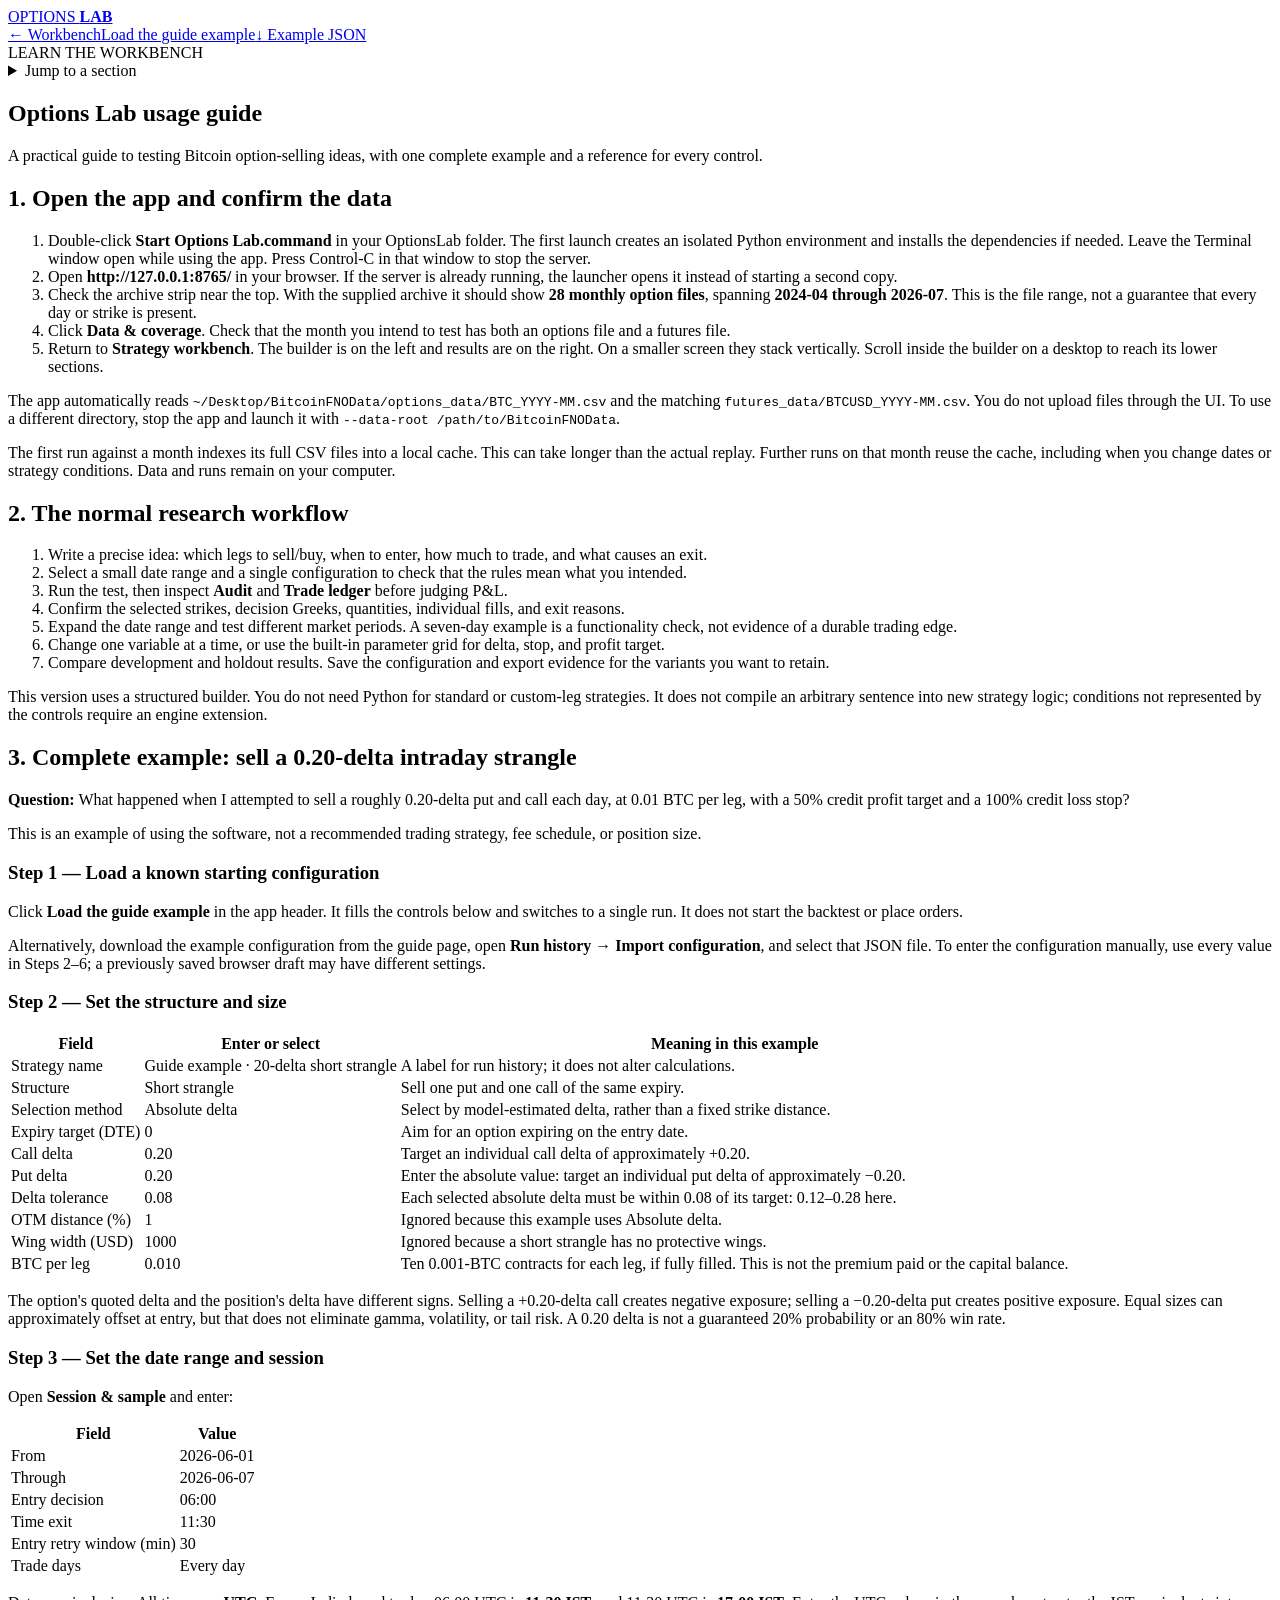
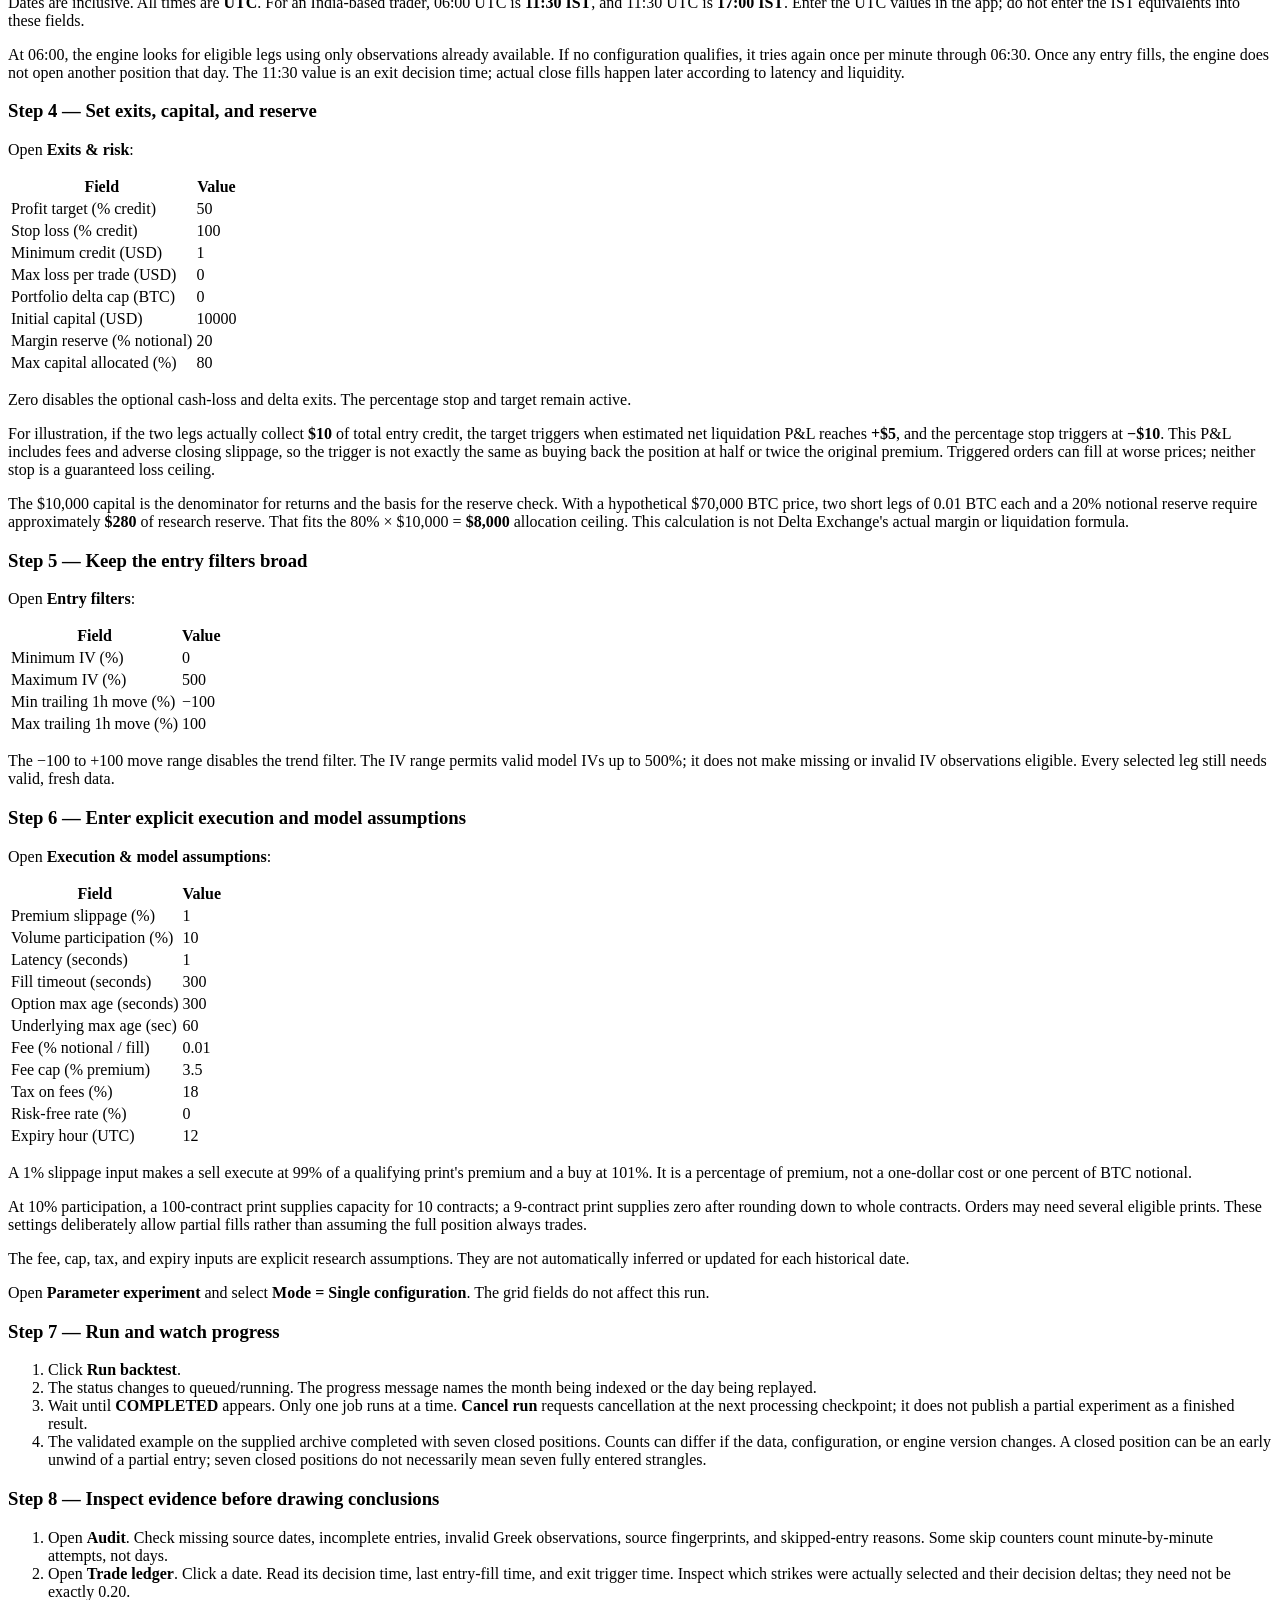
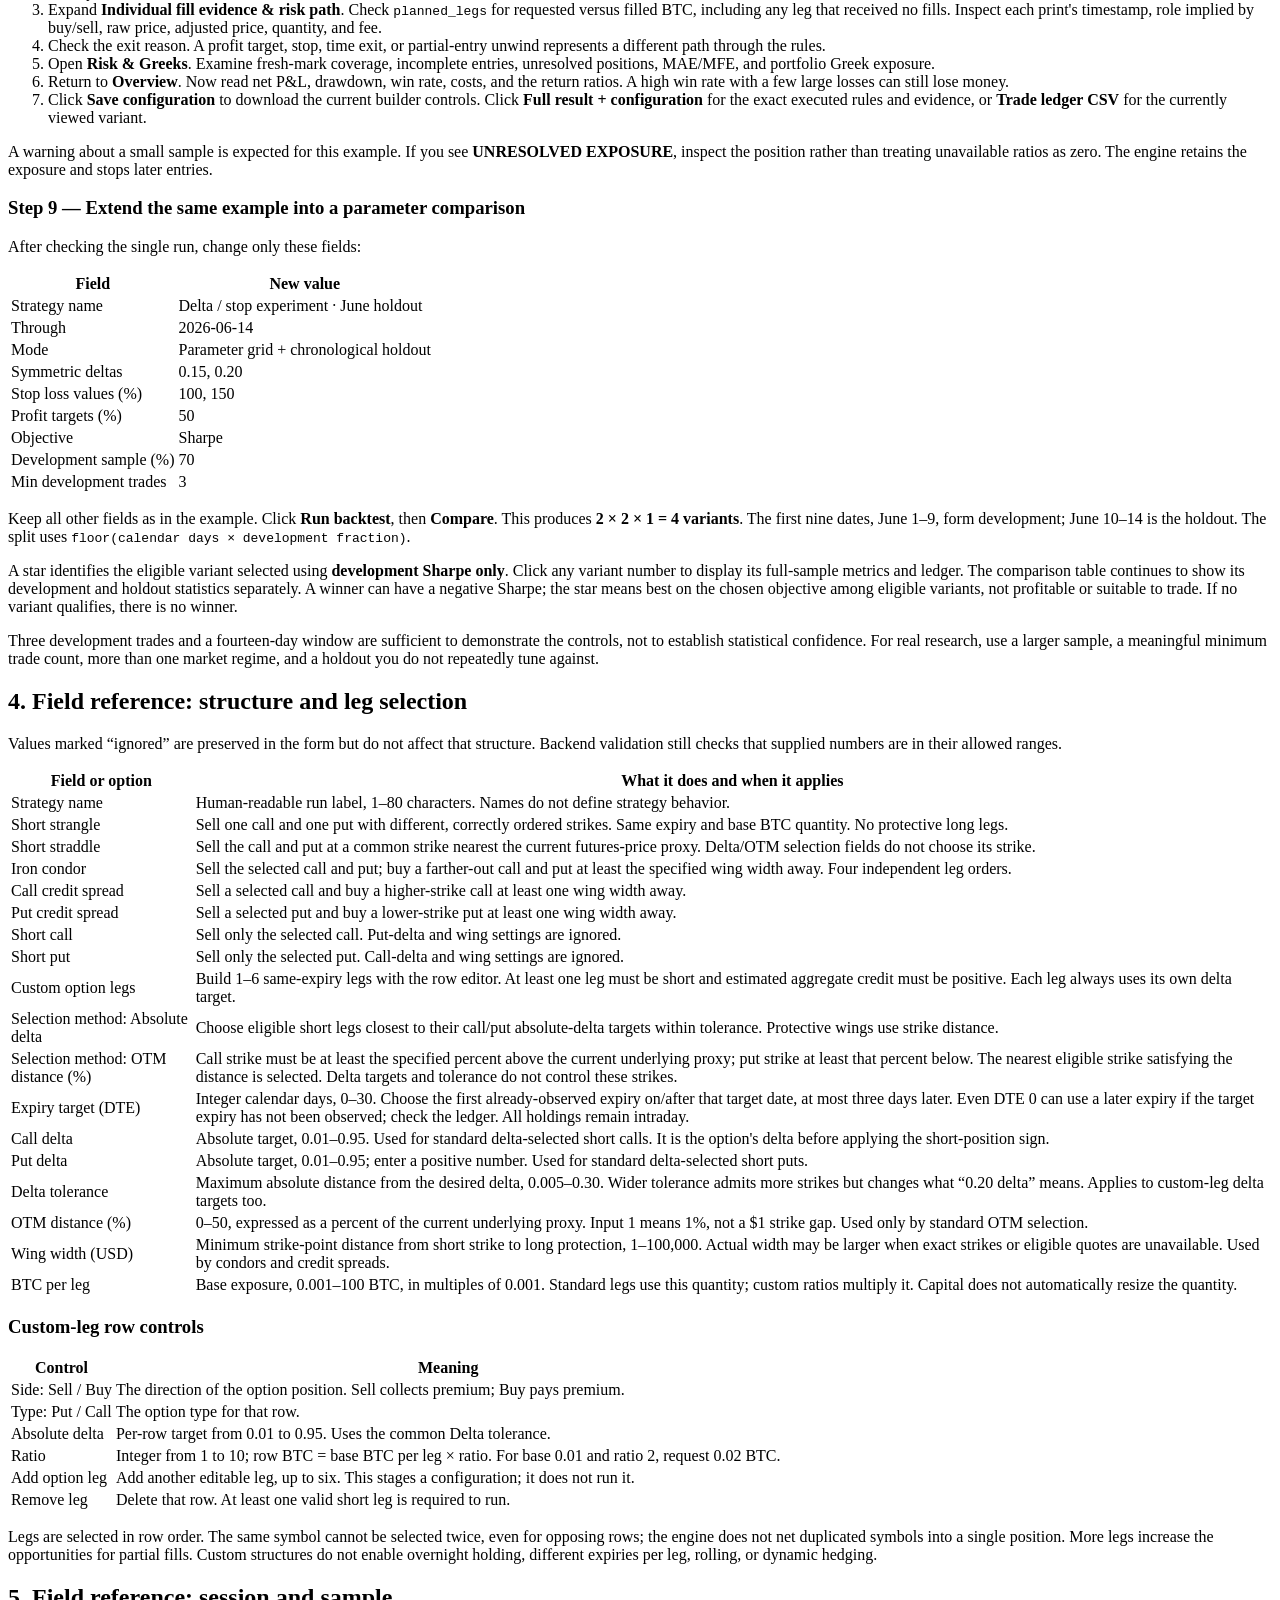
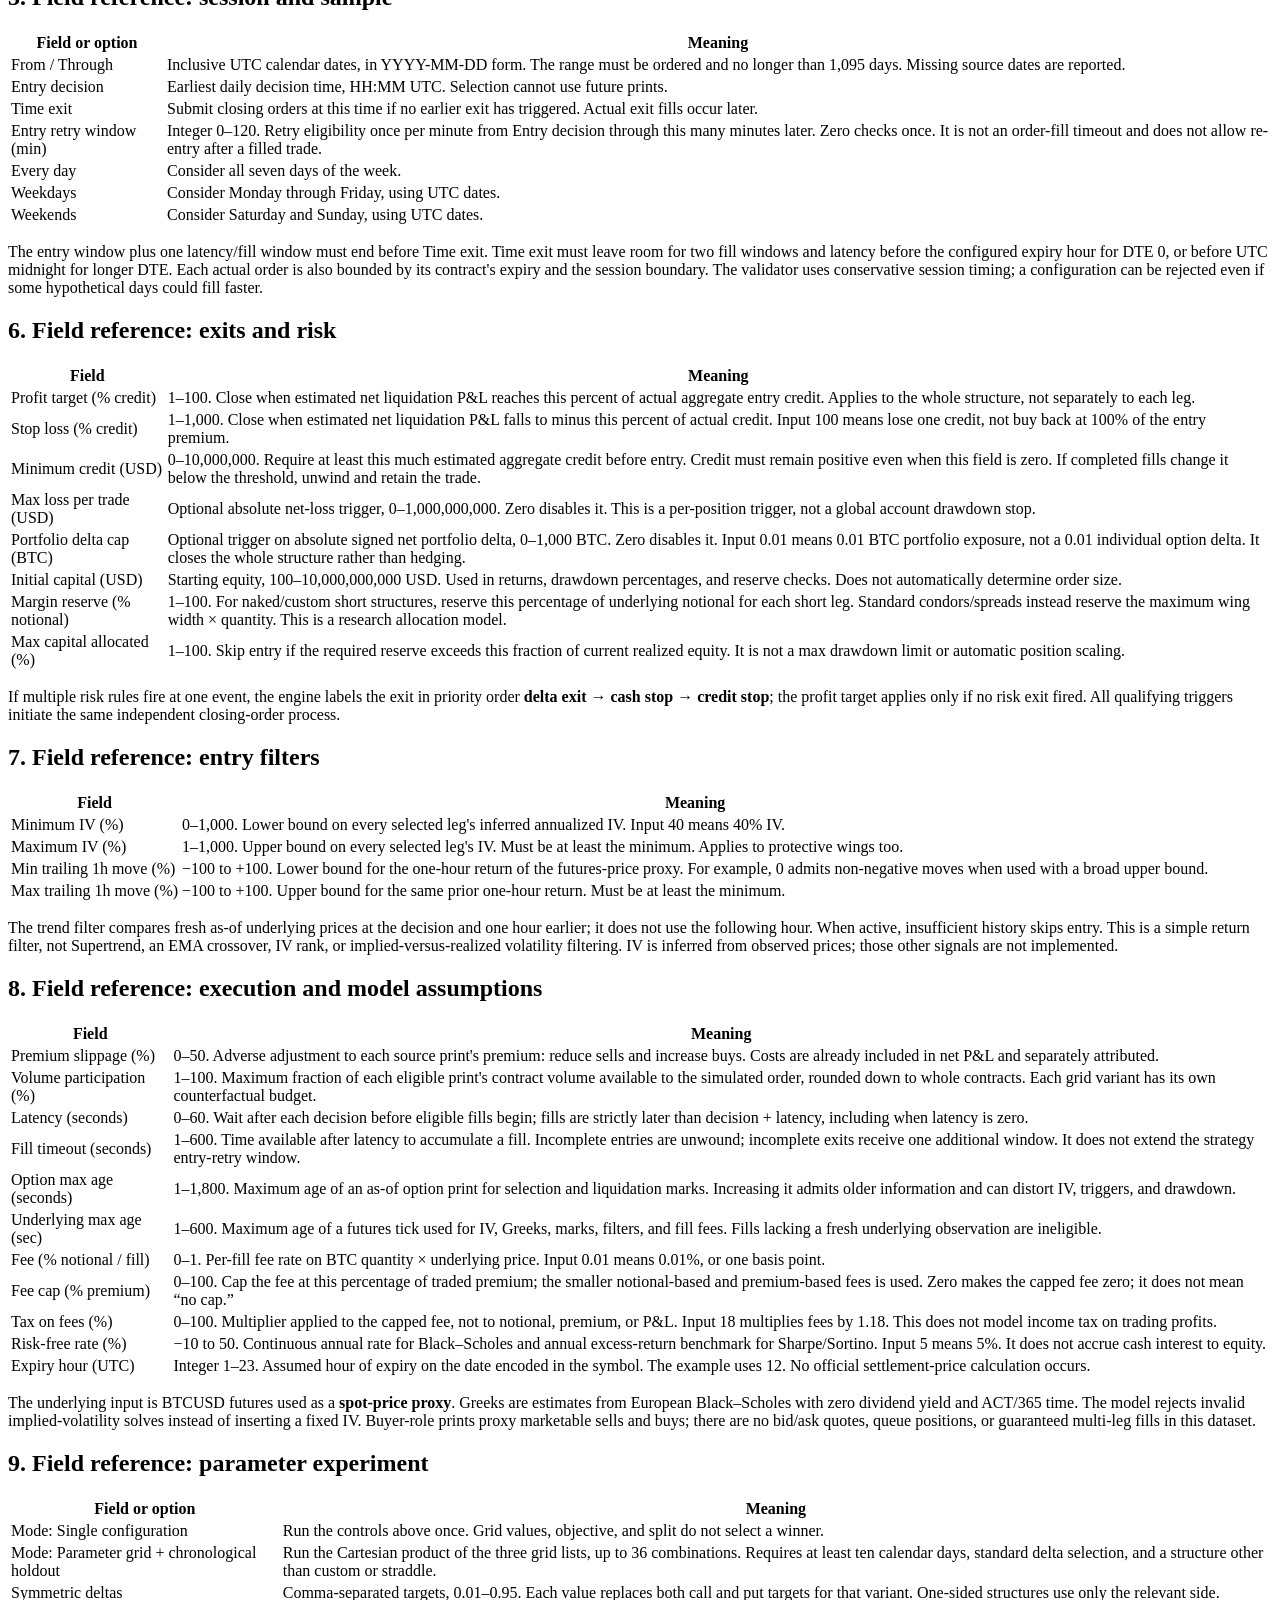
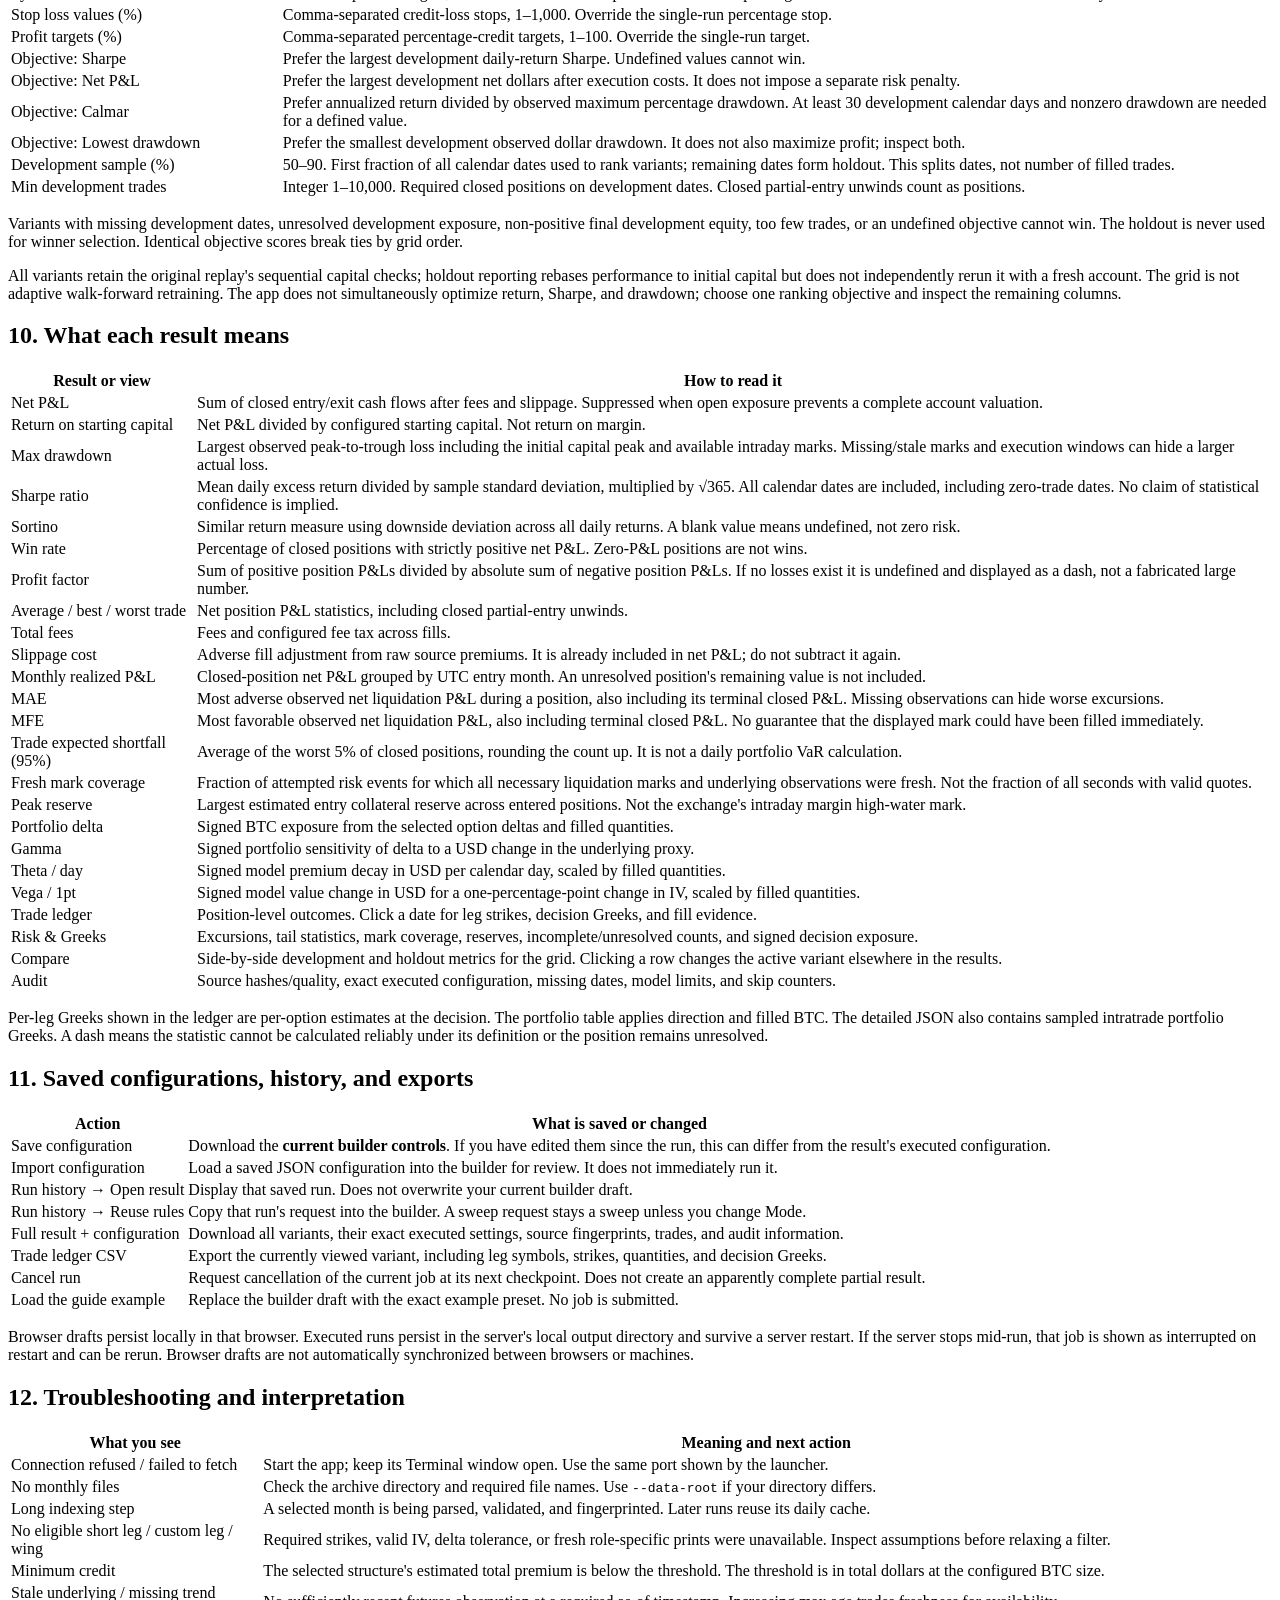
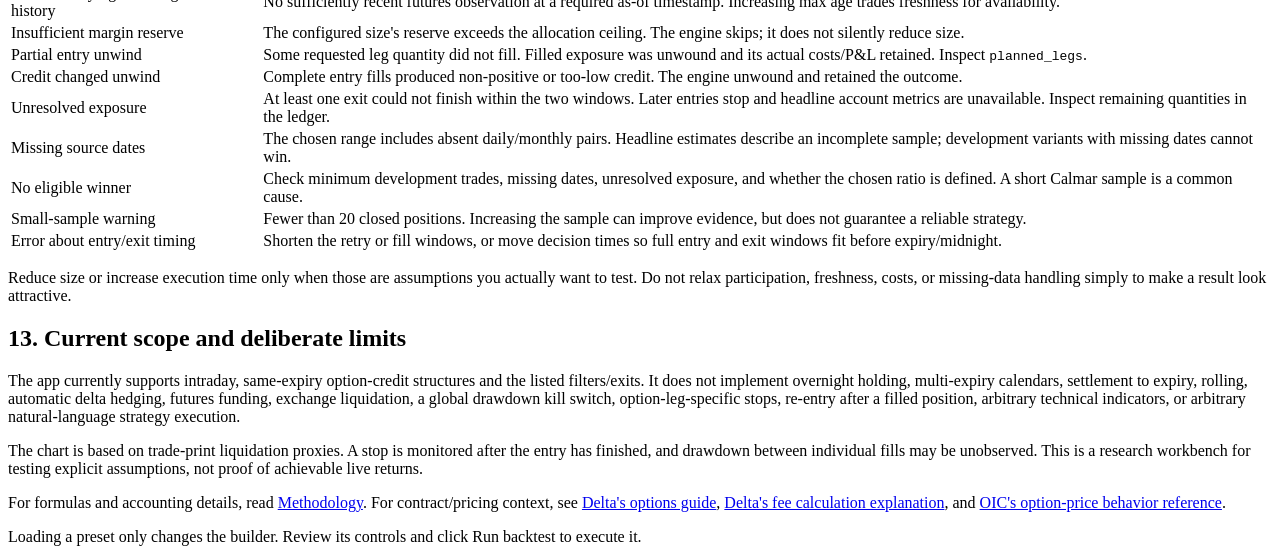
==== app/options_lab/web/guide.html @ 3aadb9e3 "Build local options research workbench with replay engine and usage guide" ====
<!doctype html><html lang="en"><head><meta charset="utf-8"><meta name="viewport" content="width=device-width,initial-scale=1"><title>Usage guide — Options Lab</title><link rel="icon" href="/favicon.svg"><link rel="stylesheet" href="/style.css"></head><body><header><a href="/" class="wordmark">OPTIONS <b>LAB</b></a><nav class="guide-nav"><a href="/" class="secondary">← Workbench</a><a class="secondary" href="/?preset=strangle-20-delta">Load the guide example</a><a class="secondary" href="/api/presets/strangle-20-delta" download="strangle-20-delta.json">↓ Example JSON</a></nav></header><main class="guide-main"><div class="eyebrow">LEARN THE WORKBENCH</div><details class="guide-contents"><summary>Jump to a section</summary><nav><a href="#1-open-the-app-and-confirm-the-data">1. Open the app and confirm the data</a><a href="#2-the-normal-research-workflow">2. The normal research workflow</a><a href="#3-complete-example-sell-a-0-20-delta-intraday-strangle">3. Complete example: sell a 0.20-delta intraday strangle</a><a href="#4-field-reference-structure-and-leg-selection">4. Field reference: structure and leg selection</a><a href="#5-field-reference-session-and-sample">5. Field reference: session and sample</a><a href="#6-field-reference-exits-and-risk">6. Field reference: exits and risk</a><a href="#7-field-reference-entry-filters">7. Field reference: entry filters</a><a href="#8-field-reference-execution-and-model-assumptions">8. Field reference: execution and model assumptions</a><a href="#9-field-reference-parameter-experiment">9. Field reference: parameter experiment</a><a href="#10-what-each-result-means">10. What each result means</a><a href="#11-saved-configurations-history-and-exports">11. Saved configurations, history, and exports</a><a href="#12-troubleshooting-and-interpretation">12. Troubleshooting and interpretation</a><a href="#13-current-scope-and-deliberate-limits">13. Current scope and deliberate limits</a></nav></details><article class="prose guide-prose"><h1 id="options-lab-usage-guide">Options Lab usage guide</h1>
<p>A practical guide to testing Bitcoin option-selling ideas, with one complete example and a reference for every control.</p>
<h2 id="1-open-the-app-and-confirm-the-data">1. Open the app and confirm the data</h2>
<ol><li>Double-click <strong>Start Options Lab.command</strong> in your OptionsLab folder. The first launch creates an isolated Python environment and installs the dependencies if needed. Leave the Terminal window open while using the app. Press Control-C in that window to stop the server.</li><li>Open <strong>http://127.0.0.1:8765/</strong> in your browser. If the server is already running, the launcher opens it instead of starting a second copy.</li><li>Check the archive strip near the top. With the supplied archive it should show <strong>28 monthly option files</strong>, spanning <strong>2024-04 through 2026-07</strong>. This is the file range, not a guarantee that every day or strike is present.</li><li>Click <strong>Data &amp; coverage</strong>. Check that the month you intend to test has both an options file and a futures file.</li><li>Return to <strong>Strategy workbench</strong>. The builder is on the left and results are on the right. On a smaller screen they stack vertically. Scroll inside the builder on a desktop to reach its lower sections.</li></ol>
<p>The app automatically reads <code>~/Desktop/BitcoinFNOData/options_data/BTC_YYYY-MM.csv</code> and the matching <code>futures_data/BTCUSD_YYYY-MM.csv</code>. You do not upload files through the UI. To use a different directory, stop the app and launch it with <code>--data-root /path/to/BitcoinFNOData</code>.</p>
<p>The first run against a month indexes its full CSV files into a local cache. This can take longer than the actual replay. Further runs on that month reuse the cache, including when you change dates or strategy conditions. Data and runs remain on your computer.</p>
<h2 id="2-the-normal-research-workflow">2. The normal research workflow</h2>
<ol><li>Write a precise idea: which legs to sell/buy, when to enter, how much to trade, and what causes an exit.</li><li>Select a small date range and a single configuration to check that the rules mean what you intended.</li><li>Run the test, then inspect <strong>Audit</strong> and <strong>Trade ledger</strong> before judging P&amp;L.</li><li>Confirm the selected strikes, decision Greeks, quantities, individual fills, and exit reasons.</li><li>Expand the date range and test different market periods. A seven-day example is a functionality check, not evidence of a durable trading edge.</li><li>Change one variable at a time, or use the built-in parameter grid for delta, stop, and profit target.</li><li>Compare development and holdout results. Save the configuration and export evidence for the variants you want to retain.</li></ol>
<p>This version uses a structured builder. You do not need Python for standard or custom-leg strategies. It does not compile an arbitrary sentence into new strategy logic; conditions not represented by the controls require an engine extension.</p>
<h2 id="3-complete-example-sell-a-0-20-delta-intraday-strangle">3. Complete example: sell a 0.20-delta intraday strangle</h2>
<p><strong>Question:</strong> What happened when I attempted to sell a roughly 0.20-delta put and call each day, at 0.01 BTC per leg, with a 50% credit profit target and a 100% credit loss stop?</p>
<p>This is an example of using the software, not a recommended trading strategy, fee schedule, or position size.</p>
<h3 id="step-1-load-a-known-starting-configuration">Step 1 — Load a known starting configuration</h3>
<p>Click <strong>Load the guide example</strong> in the app header. It fills the controls below and switches to a single run. It does not start the backtest or place orders.</p>
<p>Alternatively, download the example configuration from the guide page, open <strong>Run history → Import configuration</strong>, and select that JSON file. To enter the configuration manually, use every value in Steps 2–6; a previously saved browser draft may have different settings.</p>
<h3 id="step-2-set-the-structure-and-size">Step 2 — Set the structure and size</h3>
<div class="table-wrap"><table><thead><tr><th>Field</th><th>Enter or select</th><th>Meaning in this example</th></tr></thead><tbody><tr><td>Strategy name</td><td>Guide example · 20-delta short strangle</td><td>A label for run history; it does not alter calculations.</td></tr><tr><td>Structure</td><td>Short strangle</td><td>Sell one put and one call of the same expiry.</td></tr><tr><td>Selection method</td><td>Absolute delta</td><td>Select by model-estimated delta, rather than a fixed strike distance.</td></tr><tr><td>Expiry target (DTE)</td><td>0</td><td>Aim for an option expiring on the entry date.</td></tr><tr><td>Call delta</td><td>0.20</td><td>Target an individual call delta of approximately +0.20.</td></tr><tr><td>Put delta</td><td>0.20</td><td>Enter the absolute value: target an individual put delta of approximately −0.20.</td></tr><tr><td>Delta tolerance</td><td>0.08</td><td>Each selected absolute delta must be within 0.08 of its target: 0.12–0.28 here.</td></tr><tr><td>OTM distance (%)</td><td>1</td><td>Ignored because this example uses Absolute delta.</td></tr><tr><td>Wing width (USD)</td><td>1000</td><td>Ignored because a short strangle has no protective wings.</td></tr><tr><td>BTC per leg</td><td>0.010</td><td>Ten 0.001-BTC contracts for each leg, if fully filled. This is not the premium paid or the capital balance.</td></tr></tbody></table></div>
<p>The option&#x27;s quoted delta and the position&#x27;s delta have different signs. Selling a +0.20-delta call creates negative exposure; selling a −0.20-delta put creates positive exposure. Equal sizes can approximately offset at entry, but that does not eliminate gamma, volatility, or tail risk. A 0.20 delta is not a guaranteed 20% probability or an 80% win rate.</p>
<h3 id="step-3-set-the-date-range-and-session">Step 3 — Set the date range and session</h3>
<p>Open <strong>Session &amp; sample</strong> and enter:</p>
<div class="table-wrap"><table><thead><tr><th>Field</th><th>Value</th></tr></thead><tbody><tr><td>From</td><td>2026-06-01</td></tr><tr><td>Through</td><td>2026-06-07</td></tr><tr><td>Entry decision</td><td>06:00</td></tr><tr><td>Time exit</td><td>11:30</td></tr><tr><td>Entry retry window (min)</td><td>30</td></tr><tr><td>Trade days</td><td>Every day</td></tr></tbody></table></div>
<p>Dates are inclusive. All times are <strong>UTC</strong>. For an India-based trader, 06:00 UTC is <strong>11:30 IST</strong>, and 11:30 UTC is <strong>17:00 IST</strong>. Enter the UTC values in the app; do not enter the IST equivalents into these fields.</p>
<p>At 06:00, the engine looks for eligible legs using only observations already available. If no configuration qualifies, it tries again once per minute through 06:30. Once any entry fills, the engine does not open another position that day. The 11:30 value is an exit decision time; actual close fills happen later according to latency and liquidity.</p>
<h3 id="step-4-set-exits-capital-and-reserve">Step 4 — Set exits, capital, and reserve</h3>
<p>Open <strong>Exits &amp; risk</strong>:</p>
<div class="table-wrap"><table><thead><tr><th>Field</th><th>Value</th></tr></thead><tbody><tr><td>Profit target (% credit)</td><td>50</td></tr><tr><td>Stop loss (% credit)</td><td>100</td></tr><tr><td>Minimum credit (USD)</td><td>1</td></tr><tr><td>Max loss per trade (USD)</td><td>0</td></tr><tr><td>Portfolio delta cap (BTC)</td><td>0</td></tr><tr><td>Initial capital (USD)</td><td>10000</td></tr><tr><td>Margin reserve (% notional)</td><td>20</td></tr><tr><td>Max capital allocated (%)</td><td>80</td></tr></tbody></table></div>
<p>Zero disables the optional cash-loss and delta exits. The percentage stop and target remain active.</p>
<p>For illustration, if the two legs actually collect <strong>$10</strong> of total entry credit, the target triggers when estimated net liquidation P&amp;L reaches <strong>+$5</strong>, and the percentage stop triggers at <strong>−$10</strong>. This P&amp;L includes fees and adverse closing slippage, so the trigger is not exactly the same as buying back the position at half or twice the original premium. Triggered orders can fill at worse prices; neither stop is a guaranteed loss ceiling.</p>
<p>The $10,000 capital is the denominator for returns and the basis for the reserve check. With a hypothetical $70,000 BTC price, two short legs of 0.01 BTC each and a 20% notional reserve require approximately <strong>$280</strong> of research reserve. That fits the 80% × $10,000 = <strong>$8,000</strong> allocation ceiling. This calculation is not Delta Exchange&#x27;s actual margin or liquidation formula.</p>
<h3 id="step-5-keep-the-entry-filters-broad">Step 5 — Keep the entry filters broad</h3>
<p>Open <strong>Entry filters</strong>:</p>
<div class="table-wrap"><table><thead><tr><th>Field</th><th>Value</th></tr></thead><tbody><tr><td>Minimum IV (%)</td><td>0</td></tr><tr><td>Maximum IV (%)</td><td>500</td></tr><tr><td>Min trailing 1h move (%)</td><td>−100</td></tr><tr><td>Max trailing 1h move (%)</td><td>100</td></tr></tbody></table></div>
<p>The −100 to +100 move range disables the trend filter. The IV range permits valid model IVs up to 500%; it does not make missing or invalid IV observations eligible. Every selected leg still needs valid, fresh data.</p>
<h3 id="step-6-enter-explicit-execution-and-model-assumptions">Step 6 — Enter explicit execution and model assumptions</h3>
<p>Open <strong>Execution &amp; model assumptions</strong>:</p>
<div class="table-wrap"><table><thead><tr><th>Field</th><th>Value</th></tr></thead><tbody><tr><td>Premium slippage (%)</td><td>1</td></tr><tr><td>Volume participation (%)</td><td>10</td></tr><tr><td>Latency (seconds)</td><td>1</td></tr><tr><td>Fill timeout (seconds)</td><td>300</td></tr><tr><td>Option max age (seconds)</td><td>300</td></tr><tr><td>Underlying max age (sec)</td><td>60</td></tr><tr><td>Fee (% notional / fill)</td><td>0.01</td></tr><tr><td>Fee cap (% premium)</td><td>3.5</td></tr><tr><td>Tax on fees (%)</td><td>18</td></tr><tr><td>Risk-free rate (%)</td><td>0</td></tr><tr><td>Expiry hour (UTC)</td><td>12</td></tr></tbody></table></div>
<p>A 1% slippage input makes a sell execute at 99% of a qualifying print&#x27;s premium and a buy at 101%. It is a percentage of premium, not a one-dollar cost or one percent of BTC notional.</p>
<p>At 10% participation, a 100-contract print supplies capacity for 10 contracts; a 9-contract print supplies zero after rounding down to whole contracts. Orders may need several eligible prints. These settings deliberately allow partial fills rather than assuming the full position always trades.</p>
<p>The fee, cap, tax, and expiry inputs are explicit research assumptions. They are not automatically inferred or updated for each historical date.</p>
<p>Open <strong>Parameter experiment</strong> and select <strong>Mode = Single configuration</strong>. The grid fields do not affect this run.</p>
<h3 id="step-7-run-and-watch-progress">Step 7 — Run and watch progress</h3>
<ol><li>Click <strong>Run backtest</strong>.</li><li>The status changes to queued/running. The progress message names the month being indexed or the day being replayed.</li><li>Wait until <strong>COMPLETED</strong> appears. Only one job runs at a time. <strong>Cancel run</strong> requests cancellation at the next processing checkpoint; it does not publish a partial experiment as a finished result.</li><li>The validated example on the supplied archive completed with seven closed positions. Counts can differ if the data, configuration, or engine version changes. A closed position can be an early unwind of a partial entry; seven closed positions do not necessarily mean seven fully entered strangles.</li></ol>
<h3 id="step-8-inspect-evidence-before-drawing-conclusions">Step 8 — Inspect evidence before drawing conclusions</h3>
<ol><li>Open <strong>Audit</strong>. Check missing source dates, incomplete entries, invalid Greek observations, source fingerprints, and skipped-entry reasons. Some skip counters count minute-by-minute attempts, not days.</li><li>Open <strong>Trade ledger</strong>. Click a date. Read its decision time, last entry-fill time, and exit trigger time. Inspect which strikes were actually selected and their decision deltas; they need not be exactly 0.20.</li><li>Expand <strong>Individual fill evidence &amp; risk path</strong>. Check <code>planned_legs</code> for requested versus filled BTC, including any leg that received no fills. Inspect each print&#x27;s timestamp, role implied by buy/sell, raw price, adjusted price, quantity, and fee.</li><li>Check the exit reason. A profit target, stop, time exit, or partial-entry unwind represents a different path through the rules.</li><li>Open <strong>Risk &amp; Greeks</strong>. Examine fresh-mark coverage, incomplete entries, unresolved positions, MAE/MFE, and portfolio Greek exposure.</li><li>Return to <strong>Overview</strong>. Now read net P&amp;L, drawdown, win rate, costs, and the return ratios. A high win rate with a few large losses can still lose money.</li><li>Click <strong>Save configuration</strong> to download the current builder controls. Click <strong>Full result + configuration</strong> for the exact executed rules and evidence, or <strong>Trade ledger CSV</strong> for the currently viewed variant.</li></ol>
<p>A warning about a small sample is expected for this example. If you see <strong>UNRESOLVED EXPOSURE</strong>, inspect the position rather than treating unavailable ratios as zero. The engine retains the exposure and stops later entries.</p>
<h3 id="step-9-extend-the-same-example-into-a-parameter-comparison">Step 9 — Extend the same example into a parameter comparison</h3>
<p>After checking the single run, change only these fields:</p>
<div class="table-wrap"><table><thead><tr><th>Field</th><th>New value</th></tr></thead><tbody><tr><td>Strategy name</td><td>Delta / stop experiment · June holdout</td></tr><tr><td>Through</td><td>2026-06-14</td></tr><tr><td>Mode</td><td>Parameter grid + chronological holdout</td></tr><tr><td>Symmetric deltas</td><td>0.15, 0.20</td></tr><tr><td>Stop loss values (%)</td><td>100, 150</td></tr><tr><td>Profit targets (%)</td><td>50</td></tr><tr><td>Objective</td><td>Sharpe</td></tr><tr><td>Development sample (%)</td><td>70</td></tr><tr><td>Min development trades</td><td>3</td></tr></tbody></table></div>
<p>Keep all other fields as in the example. Click <strong>Run backtest</strong>, then <strong>Compare</strong>. This produces <strong>2 × 2 × 1 = 4 variants</strong>. The first nine dates, June 1–9, form development; June 10–14 is the holdout. The split uses <code>floor(calendar days × development fraction)</code>.</p>
<p>A star identifies the eligible variant selected using <strong>development Sharpe only</strong>. Click any variant number to display its full-sample metrics and ledger. The comparison table continues to show its development and holdout statistics separately. A winner can have a negative Sharpe; the star means best on the chosen objective among eligible variants, not profitable or suitable to trade. If no variant qualifies, there is no winner.</p>
<p>Three development trades and a fourteen-day window are sufficient to demonstrate the controls, not to establish statistical confidence. For real research, use a larger sample, a meaningful minimum trade count, more than one market regime, and a holdout you do not repeatedly tune against.</p>
<h2 id="4-field-reference-structure-and-leg-selection">4. Field reference: structure and leg selection</h2>
<p>Values marked “ignored” are preserved in the form but do not affect that structure. Backend validation still checks that supplied numbers are in their allowed ranges.</p>
<div class="table-wrap"><table><thead><tr><th>Field or option</th><th>What it does and when it applies</th></tr></thead><tbody><tr><td>Strategy name</td><td>Human-readable run label, 1–80 characters. Names do not define strategy behavior.</td></tr><tr><td>Short strangle</td><td>Sell one call and one put with different, correctly ordered strikes. Same expiry and base BTC quantity. No protective long legs.</td></tr><tr><td>Short straddle</td><td>Sell the call and put at a common strike nearest the current futures-price proxy. Delta/OTM selection fields do not choose its strike.</td></tr><tr><td>Iron condor</td><td>Sell the selected call and put; buy a farther-out call and put at least the specified wing width away. Four independent leg orders.</td></tr><tr><td>Call credit spread</td><td>Sell a selected call and buy a higher-strike call at least one wing width away.</td></tr><tr><td>Put credit spread</td><td>Sell a selected put and buy a lower-strike put at least one wing width away.</td></tr><tr><td>Short call</td><td>Sell only the selected call. Put-delta and wing settings are ignored.</td></tr><tr><td>Short put</td><td>Sell only the selected put. Call-delta and wing settings are ignored.</td></tr><tr><td>Custom option legs</td><td>Build 1–6 same-expiry legs with the row editor. At least one leg must be short and estimated aggregate credit must be positive. Each leg always uses its own delta target.</td></tr><tr><td>Selection method: Absolute delta</td><td>Choose eligible short legs closest to their call/put absolute-delta targets within tolerance. Protective wings use strike distance.</td></tr><tr><td>Selection method: OTM distance (%)</td><td>Call strike must be at least the specified percent above the current underlying proxy; put strike at least that percent below. The nearest eligible strike satisfying the distance is selected. Delta targets and tolerance do not control these strikes.</td></tr><tr><td>Expiry target (DTE)</td><td>Integer calendar days, 0–30. Choose the first already-observed expiry on/after that target date, at most three days later. Even DTE 0 can use a later expiry if the target expiry has not been observed; check the ledger. All holdings remain intraday.</td></tr><tr><td>Call delta</td><td>Absolute target, 0.01–0.95. Used for standard delta-selected short calls. It is the option&#x27;s delta before applying the short-position sign.</td></tr><tr><td>Put delta</td><td>Absolute target, 0.01–0.95; enter a positive number. Used for standard delta-selected short puts.</td></tr><tr><td>Delta tolerance</td><td>Maximum absolute distance from the desired delta, 0.005–0.30. Wider tolerance admits more strikes but changes what “0.20 delta” means. Applies to custom-leg delta targets too.</td></tr><tr><td>OTM distance (%)</td><td>0–50, expressed as a percent of the current underlying proxy. Input 1 means 1%, not a $1 strike gap. Used only by standard OTM selection.</td></tr><tr><td>Wing width (USD)</td><td>Minimum strike-point distance from short strike to long protection, 1–100,000. Actual width may be larger when exact strikes or eligible quotes are unavailable. Used by condors and credit spreads.</td></tr><tr><td>BTC per leg</td><td>Base exposure, 0.001–100 BTC, in multiples of 0.001. Standard legs use this quantity; custom ratios multiply it. Capital does not automatically resize the quantity.</td></tr></tbody></table></div>
<h3 id="custom-leg-row-controls">Custom-leg row controls</h3>
<div class="table-wrap"><table><thead><tr><th>Control</th><th>Meaning</th></tr></thead><tbody><tr><td>Side: Sell / Buy</td><td>The direction of the option position. Sell collects premium; Buy pays premium.</td></tr><tr><td>Type: Put / Call</td><td>The option type for that row.</td></tr><tr><td>Absolute delta</td><td>Per-row target from 0.01 to 0.95. Uses the common Delta tolerance.</td></tr><tr><td>Ratio</td><td>Integer from 1 to 10; row BTC = base BTC per leg × ratio. For base 0.01 and ratio 2, request 0.02 BTC.</td></tr><tr><td>Add option leg</td><td>Add another editable leg, up to six. This stages a configuration; it does not run it.</td></tr><tr><td>Remove leg</td><td>Delete that row. At least one valid short leg is required to run.</td></tr></tbody></table></div>
<p>Legs are selected in row order. The same symbol cannot be selected twice, even for opposing rows; the engine does not net duplicated symbols into a single position. More legs increase the opportunities for partial fills. Custom structures do not enable overnight holding, different expiries per leg, rolling, or dynamic hedging.</p>
<h2 id="5-field-reference-session-and-sample">5. Field reference: session and sample</h2>
<div class="table-wrap"><table><thead><tr><th>Field or option</th><th>Meaning</th></tr></thead><tbody><tr><td>From / Through</td><td>Inclusive UTC calendar dates, in YYYY-MM-DD form. The range must be ordered and no longer than 1,095 days. Missing source dates are reported.</td></tr><tr><td>Entry decision</td><td>Earliest daily decision time, HH:MM UTC. Selection cannot use future prints.</td></tr><tr><td>Time exit</td><td>Submit closing orders at this time if no earlier exit has triggered. Actual exit fills occur later.</td></tr><tr><td>Entry retry window (min)</td><td>Integer 0–120. Retry eligibility once per minute from Entry decision through this many minutes later. Zero checks once. It is not an order-fill timeout and does not allow re-entry after a filled trade.</td></tr><tr><td>Every day</td><td>Consider all seven days of the week.</td></tr><tr><td>Weekdays</td><td>Consider Monday through Friday, using UTC dates.</td></tr><tr><td>Weekends</td><td>Consider Saturday and Sunday, using UTC dates.</td></tr></tbody></table></div>
<p>The entry window plus one latency/fill window must end before Time exit. Time exit must leave room for two fill windows and latency before the configured expiry hour for DTE 0, or before UTC midnight for longer DTE. Each actual order is also bounded by its contract&#x27;s expiry and the session boundary. The validator uses conservative session timing; a configuration can be rejected even if some hypothetical days could fill faster.</p>
<h2 id="6-field-reference-exits-and-risk">6. Field reference: exits and risk</h2>
<div class="table-wrap"><table><thead><tr><th>Field</th><th>Meaning</th></tr></thead><tbody><tr><td>Profit target (% credit)</td><td>1–100. Close when estimated net liquidation P&amp;L reaches this percent of actual aggregate entry credit. Applies to the whole structure, not separately to each leg.</td></tr><tr><td>Stop loss (% credit)</td><td>1–1,000. Close when estimated net liquidation P&amp;L falls to minus this percent of actual credit. Input 100 means lose one credit, not buy back at 100% of the entry premium.</td></tr><tr><td>Minimum credit (USD)</td><td>0–10,000,000. Require at least this much estimated aggregate credit before entry. Credit must remain positive even when this field is zero. If completed fills change it below the threshold, unwind and retain the trade.</td></tr><tr><td>Max loss per trade (USD)</td><td>Optional absolute net-loss trigger, 0–1,000,000,000. Zero disables it. This is a per-position trigger, not a global account drawdown stop.</td></tr><tr><td>Portfolio delta cap (BTC)</td><td>Optional trigger on absolute signed net portfolio delta, 0–1,000 BTC. Zero disables it. Input 0.01 means 0.01 BTC portfolio exposure, not a 0.01 individual option delta. It closes the whole structure rather than hedging.</td></tr><tr><td>Initial capital (USD)</td><td>Starting equity, 100–10,000,000,000 USD. Used in returns, drawdown percentages, and reserve checks. Does not automatically determine order size.</td></tr><tr><td>Margin reserve (% notional)</td><td>1–100. For naked/custom short structures, reserve this percentage of underlying notional for each short leg. Standard condors/spreads instead reserve the maximum wing width × quantity. This is a research allocation model.</td></tr><tr><td>Max capital allocated (%)</td><td>1–100. Skip entry if the required reserve exceeds this fraction of current realized equity. It is not a max drawdown limit or automatic position scaling.</td></tr></tbody></table></div>
<p>If multiple risk rules fire at one event, the engine labels the exit in priority order <strong>delta exit → cash stop → credit stop</strong>; the profit target applies only if no risk exit fired. All qualifying triggers initiate the same independent closing-order process.</p>
<h2 id="7-field-reference-entry-filters">7. Field reference: entry filters</h2>
<div class="table-wrap"><table><thead><tr><th>Field</th><th>Meaning</th></tr></thead><tbody><tr><td>Minimum IV (%)</td><td>0–1,000. Lower bound on every selected leg&#x27;s inferred annualized IV. Input 40 means 40% IV.</td></tr><tr><td>Maximum IV (%)</td><td>1–1,000. Upper bound on every selected leg&#x27;s IV. Must be at least the minimum. Applies to protective wings too.</td></tr><tr><td>Min trailing 1h move (%)</td><td>−100 to +100. Lower bound for the one-hour return of the futures-price proxy. For example, 0 admits non-negative moves when used with a broad upper bound.</td></tr><tr><td>Max trailing 1h move (%)</td><td>−100 to +100. Upper bound for the same prior one-hour return. Must be at least the minimum.</td></tr></tbody></table></div>
<p>The trend filter compares fresh as-of underlying prices at the decision and one hour earlier; it does not use the following hour. When active, insufficient history skips entry. This is a simple return filter, not Supertrend, an EMA crossover, IV rank, or implied-versus-realized volatility filtering. IV is inferred from observed prices; those other signals are not implemented.</p>
<h2 id="8-field-reference-execution-and-model-assumptions">8. Field reference: execution and model assumptions</h2>
<div class="table-wrap"><table><thead><tr><th>Field</th><th>Meaning</th></tr></thead><tbody><tr><td>Premium slippage (%)</td><td>0–50. Adverse adjustment to each source print&#x27;s premium: reduce sells and increase buys. Costs are already included in net P&amp;L and separately attributed.</td></tr><tr><td>Volume participation (%)</td><td>1–100. Maximum fraction of each eligible print&#x27;s contract volume available to the simulated order, rounded down to whole contracts. Each grid variant has its own counterfactual budget.</td></tr><tr><td>Latency (seconds)</td><td>0–60. Wait after each decision before eligible fills begin; fills are strictly later than decision + latency, including when latency is zero.</td></tr><tr><td>Fill timeout (seconds)</td><td>1–600. Time available after latency to accumulate a fill. Incomplete entries are unwound; incomplete exits receive one additional window. It does not extend the strategy entry-retry window.</td></tr><tr><td>Option max age (seconds)</td><td>1–1,800. Maximum age of an as-of option print for selection and liquidation marks. Increasing it admits older information and can distort IV, triggers, and drawdown.</td></tr><tr><td>Underlying max age (sec)</td><td>1–600. Maximum age of a futures tick used for IV, Greeks, marks, filters, and fill fees. Fills lacking a fresh underlying observation are ineligible.</td></tr><tr><td>Fee (% notional / fill)</td><td>0–1. Per-fill fee rate on BTC quantity × underlying price. Input 0.01 means 0.01%, or one basis point.</td></tr><tr><td>Fee cap (% premium)</td><td>0–100. Cap the fee at this percentage of traded premium; the smaller notional-based and premium-based fees is used. Zero makes the capped fee zero; it does not mean “no cap.”</td></tr><tr><td>Tax on fees (%)</td><td>0–100. Multiplier applied to the capped fee, not to notional, premium, or P&amp;L. Input 18 multiplies fees by 1.18. This does not model income tax on trading profits.</td></tr><tr><td>Risk-free rate (%)</td><td>−10 to 50. Continuous annual rate for Black–Scholes and annual excess-return benchmark for Sharpe/Sortino. Input 5 means 5%. It does not accrue cash interest to equity.</td></tr><tr><td>Expiry hour (UTC)</td><td>Integer 1–23. Assumed hour of expiry on the date encoded in the symbol. The example uses 12. No official settlement-price calculation occurs.</td></tr></tbody></table></div>
<p>The underlying input is BTCUSD futures used as a <strong>spot-price proxy</strong>. Greeks are estimates from European Black–Scholes with zero dividend yield and ACT/365 time. The model rejects invalid implied-volatility solves instead of inserting a fixed IV. Buyer-role prints proxy marketable sells and buys; there are no bid/ask quotes, queue positions, or guaranteed multi-leg fills in this dataset.</p>
<h2 id="9-field-reference-parameter-experiment">9. Field reference: parameter experiment</h2>
<div class="table-wrap"><table><thead><tr><th>Field or option</th><th>Meaning</th></tr></thead><tbody><tr><td>Mode: Single configuration</td><td>Run the controls above once. Grid values, objective, and split do not select a winner.</td></tr><tr><td>Mode: Parameter grid + chronological holdout</td><td>Run the Cartesian product of the three grid lists, up to 36 combinations. Requires at least ten calendar days, standard delta selection, and a structure other than custom or straddle.</td></tr><tr><td>Symmetric deltas</td><td>Comma-separated targets, 0.01–0.95. Each value replaces both call and put targets for that variant. One-sided structures use only the relevant side.</td></tr><tr><td>Stop loss values (%)</td><td>Comma-separated credit-loss stops, 1–1,000. Override the single-run percentage stop.</td></tr><tr><td>Profit targets (%)</td><td>Comma-separated percentage-credit targets, 1–100. Override the single-run target.</td></tr><tr><td>Objective: Sharpe</td><td>Prefer the largest development daily-return Sharpe. Undefined values cannot win.</td></tr><tr><td>Objective: Net P&amp;L</td><td>Prefer the largest development net dollars after execution costs. It does not impose a separate risk penalty.</td></tr><tr><td>Objective: Calmar</td><td>Prefer annualized return divided by observed maximum percentage drawdown. At least 30 development calendar days and nonzero drawdown are needed for a defined value.</td></tr><tr><td>Objective: Lowest drawdown</td><td>Prefer the smallest development observed dollar drawdown. It does not also maximize profit; inspect both.</td></tr><tr><td>Development sample (%)</td><td>50–90. First fraction of all calendar dates used to rank variants; remaining dates form holdout. This splits dates, not number of filled trades.</td></tr><tr><td>Min development trades</td><td>Integer 1–10,000. Required closed positions on development dates. Closed partial-entry unwinds count as positions.</td></tr></tbody></table></div>
<p>Variants with missing development dates, unresolved development exposure, non-positive final development equity, too few trades, or an undefined objective cannot win. The holdout is never used for winner selection. Identical objective scores break ties by grid order.</p>
<p>All variants retain the original replay&#x27;s sequential capital checks; holdout reporting rebases performance to initial capital but does not independently rerun it with a fresh account. The grid is not adaptive walk-forward retraining. The app does not simultaneously optimize return, Sharpe, and drawdown; choose one ranking objective and inspect the remaining columns.</p>
<h2 id="10-what-each-result-means">10. What each result means</h2>
<div class="table-wrap"><table><thead><tr><th>Result or view</th><th>How to read it</th></tr></thead><tbody><tr><td>Net P&amp;L</td><td>Sum of closed entry/exit cash flows after fees and slippage. Suppressed when open exposure prevents a complete account valuation.</td></tr><tr><td>Return on starting capital</td><td>Net P&amp;L divided by configured starting capital. Not return on margin.</td></tr><tr><td>Max drawdown</td><td>Largest observed peak-to-trough loss including the initial capital peak and available intraday marks. Missing/stale marks and execution windows can hide a larger actual loss.</td></tr><tr><td>Sharpe ratio</td><td>Mean daily excess return divided by sample standard deviation, multiplied by √365. All calendar dates are included, including zero-trade dates. No claim of statistical confidence is implied.</td></tr><tr><td>Sortino</td><td>Similar return measure using downside deviation across all daily returns. A blank value means undefined, not zero risk.</td></tr><tr><td>Win rate</td><td>Percentage of closed positions with strictly positive net P&amp;L. Zero-P&amp;L positions are not wins.</td></tr><tr><td>Profit factor</td><td>Sum of positive position P&amp;Ls divided by absolute sum of negative position P&amp;Ls. If no losses exist it is undefined and displayed as a dash, not a fabricated large number.</td></tr><tr><td>Average / best / worst trade</td><td>Net position P&amp;L statistics, including closed partial-entry unwinds.</td></tr><tr><td>Total fees</td><td>Fees and configured fee tax across fills.</td></tr><tr><td>Slippage cost</td><td>Adverse fill adjustment from raw source premiums. It is already included in net P&amp;L; do not subtract it again.</td></tr><tr><td>Monthly realized P&amp;L</td><td>Closed-position net P&amp;L grouped by UTC entry month. An unresolved position&#x27;s remaining value is not included.</td></tr><tr><td>MAE</td><td>Most adverse observed net liquidation P&amp;L during a position, also including its terminal closed P&amp;L. Missing observations can hide worse excursions.</td></tr><tr><td>MFE</td><td>Most favorable observed net liquidation P&amp;L, also including terminal closed P&amp;L. No guarantee that the displayed mark could have been filled immediately.</td></tr><tr><td>Trade expected shortfall (95%)</td><td>Average of the worst 5% of closed positions, rounding the count up. It is not a daily portfolio VaR calculation.</td></tr><tr><td>Fresh mark coverage</td><td>Fraction of attempted risk events for which all necessary liquidation marks and underlying observations were fresh. Not the fraction of all seconds with valid quotes.</td></tr><tr><td>Peak reserve</td><td>Largest estimated entry collateral reserve across entered positions. Not the exchange&#x27;s intraday margin high-water mark.</td></tr><tr><td>Portfolio delta</td><td>Signed BTC exposure from the selected option deltas and filled quantities.</td></tr><tr><td>Gamma</td><td>Signed portfolio sensitivity of delta to a USD change in the underlying proxy.</td></tr><tr><td>Theta / day</td><td>Signed model premium decay in USD per calendar day, scaled by filled quantities.</td></tr><tr><td>Vega / 1pt</td><td>Signed model value change in USD for a one-percentage-point change in IV, scaled by filled quantities.</td></tr><tr><td>Trade ledger</td><td>Position-level outcomes. Click a date for leg strikes, decision Greeks, and fill evidence.</td></tr><tr><td>Risk &amp; Greeks</td><td>Excursions, tail statistics, mark coverage, reserves, incomplete/unresolved counts, and signed decision exposure.</td></tr><tr><td>Compare</td><td>Side-by-side development and holdout metrics for the grid. Clicking a row changes the active variant elsewhere in the results.</td></tr><tr><td>Audit</td><td>Source hashes/quality, exact executed configuration, missing dates, model limits, and skip counters.</td></tr></tbody></table></div>
<p>Per-leg Greeks shown in the ledger are per-option estimates at the decision. The portfolio table applies direction and filled BTC. The detailed JSON also contains sampled intratrade portfolio Greeks. A dash means the statistic cannot be calculated reliably under its definition or the position remains unresolved.</p>
<h2 id="11-saved-configurations-history-and-exports">11. Saved configurations, history, and exports</h2>
<div class="table-wrap"><table><thead><tr><th>Action</th><th>What is saved or changed</th></tr></thead><tbody><tr><td>Save configuration</td><td>Download the <strong>current builder controls</strong>. If you have edited them since the run, this can differ from the result&#x27;s executed configuration.</td></tr><tr><td>Import configuration</td><td>Load a saved JSON configuration into the builder for review. It does not immediately run it.</td></tr><tr><td>Run history → Open result</td><td>Display that saved run. Does not overwrite your current builder draft.</td></tr><tr><td>Run history → Reuse rules</td><td>Copy that run&#x27;s request into the builder. A sweep request stays a sweep unless you change Mode.</td></tr><tr><td>Full result + configuration</td><td>Download all variants, their exact executed settings, source fingerprints, trades, and audit information.</td></tr><tr><td>Trade ledger CSV</td><td>Export the currently viewed variant, including leg symbols, strikes, quantities, and decision Greeks.</td></tr><tr><td>Cancel run</td><td>Request cancellation of the current job at its next checkpoint. Does not create an apparently complete partial result.</td></tr><tr><td>Load the guide example</td><td>Replace the builder draft with the exact example preset. No job is submitted.</td></tr></tbody></table></div>
<p>Browser drafts persist locally in that browser. Executed runs persist in the server&#x27;s local output directory and survive a server restart. If the server stops mid-run, that job is shown as interrupted on restart and can be rerun. Browser drafts are not automatically synchronized between browsers or machines.</p>
<h2 id="12-troubleshooting-and-interpretation">12. Troubleshooting and interpretation</h2>
<div class="table-wrap"><table><thead><tr><th>What you see</th><th>Meaning and next action</th></tr></thead><tbody><tr><td>Connection refused / failed to fetch</td><td>Start the app; keep its Terminal window open. Use the same port shown by the launcher.</td></tr><tr><td>No monthly files</td><td>Check the archive directory and required file names. Use <code>--data-root</code> if your directory differs.</td></tr><tr><td>Long indexing step</td><td>A selected month is being parsed, validated, and fingerprinted. Later runs reuse its daily cache.</td></tr><tr><td>No eligible short leg / custom leg / wing</td><td>Required strikes, valid IV, delta tolerance, or fresh role-specific prints were unavailable. Inspect assumptions before relaxing a filter.</td></tr><tr><td>Minimum credit</td><td>The selected structure&#x27;s estimated total premium is below the threshold. The threshold is in total dollars at the configured BTC size.</td></tr><tr><td>Stale underlying / missing trend history</td><td>No sufficiently recent futures observation at a required as-of timestamp. Increasing max age trades freshness for availability.</td></tr><tr><td>Insufficient margin reserve</td><td>The configured size&#x27;s reserve exceeds the allocation ceiling. The engine skips; it does not silently reduce size.</td></tr><tr><td>Partial entry unwind</td><td>Some requested leg quantity did not fill. Filled exposure was unwound and its actual costs/P&amp;L retained. Inspect <code>planned_legs</code>.</td></tr><tr><td>Credit changed unwind</td><td>Complete entry fills produced non-positive or too-low credit. The engine unwound and retained the outcome.</td></tr><tr><td>Unresolved exposure</td><td>At least one exit could not finish within the two windows. Later entries stop and headline account metrics are unavailable. Inspect remaining quantities in the ledger.</td></tr><tr><td>Missing source dates</td><td>The chosen range includes absent daily/monthly pairs. Headline estimates describe an incomplete sample; development variants with missing dates cannot win.</td></tr><tr><td>No eligible winner</td><td>Check minimum development trades, missing dates, unresolved exposure, and whether the chosen ratio is defined. A short Calmar sample is a common cause.</td></tr><tr><td>Small-sample warning</td><td>Fewer than 20 closed positions. Increasing the sample can improve evidence, but does not guarantee a reliable strategy.</td></tr><tr><td>Error about entry/exit timing</td><td>Shorten the retry or fill windows, or move decision times so full entry and exit windows fit before expiry/midnight.</td></tr></tbody></table></div>
<p>Reduce size or increase execution time only when those are assumptions you actually want to test. Do not relax participation, freshness, costs, or missing-data handling simply to make a result look attractive.</p>
<h2 id="13-current-scope-and-deliberate-limits">13. Current scope and deliberate limits</h2>
<p>The app currently supports intraday, same-expiry option-credit structures and the listed filters/exits. It does not implement overnight holding, multi-expiry calendars, settlement to expiry, rolling, automatic delta hedging, futures funding, exchange liquidation, a global drawdown kill switch, option-leg-specific stops, re-entry after a filled position, arbitrary technical indicators, or arbitrary natural-language strategy execution.</p>
<p>The chart is based on trade-print liquidation proxies. A stop is monitored after the entry has finished, and drawdown between individual fills may be unobserved. This is a research workbench for testing explicit assumptions, not proof of achievable live returns.</p>
<p>For formulas and accounting details, read <a href="/methodology">Methodology</a>. For contract/pricing context, see <a href="https://guides.delta.exchange/delta-exchange-user-guide/derivatives-guide/options-guide">Delta&#x27;s options guide</a>, <a href="https://www.delta.exchange/support/solutions?articleId=80001177864">Delta&#x27;s fee calculation explanation</a>, and <a href="https://www.optionseducation.org/referencelibrary/faq/option-price-behavior">OIC&#x27;s option-price behavior reference</a>.</p></article><div class="info-banner">Loading a preset only changes the builder. Review its controls and click Run backtest to execute it.</div></main></body></html>
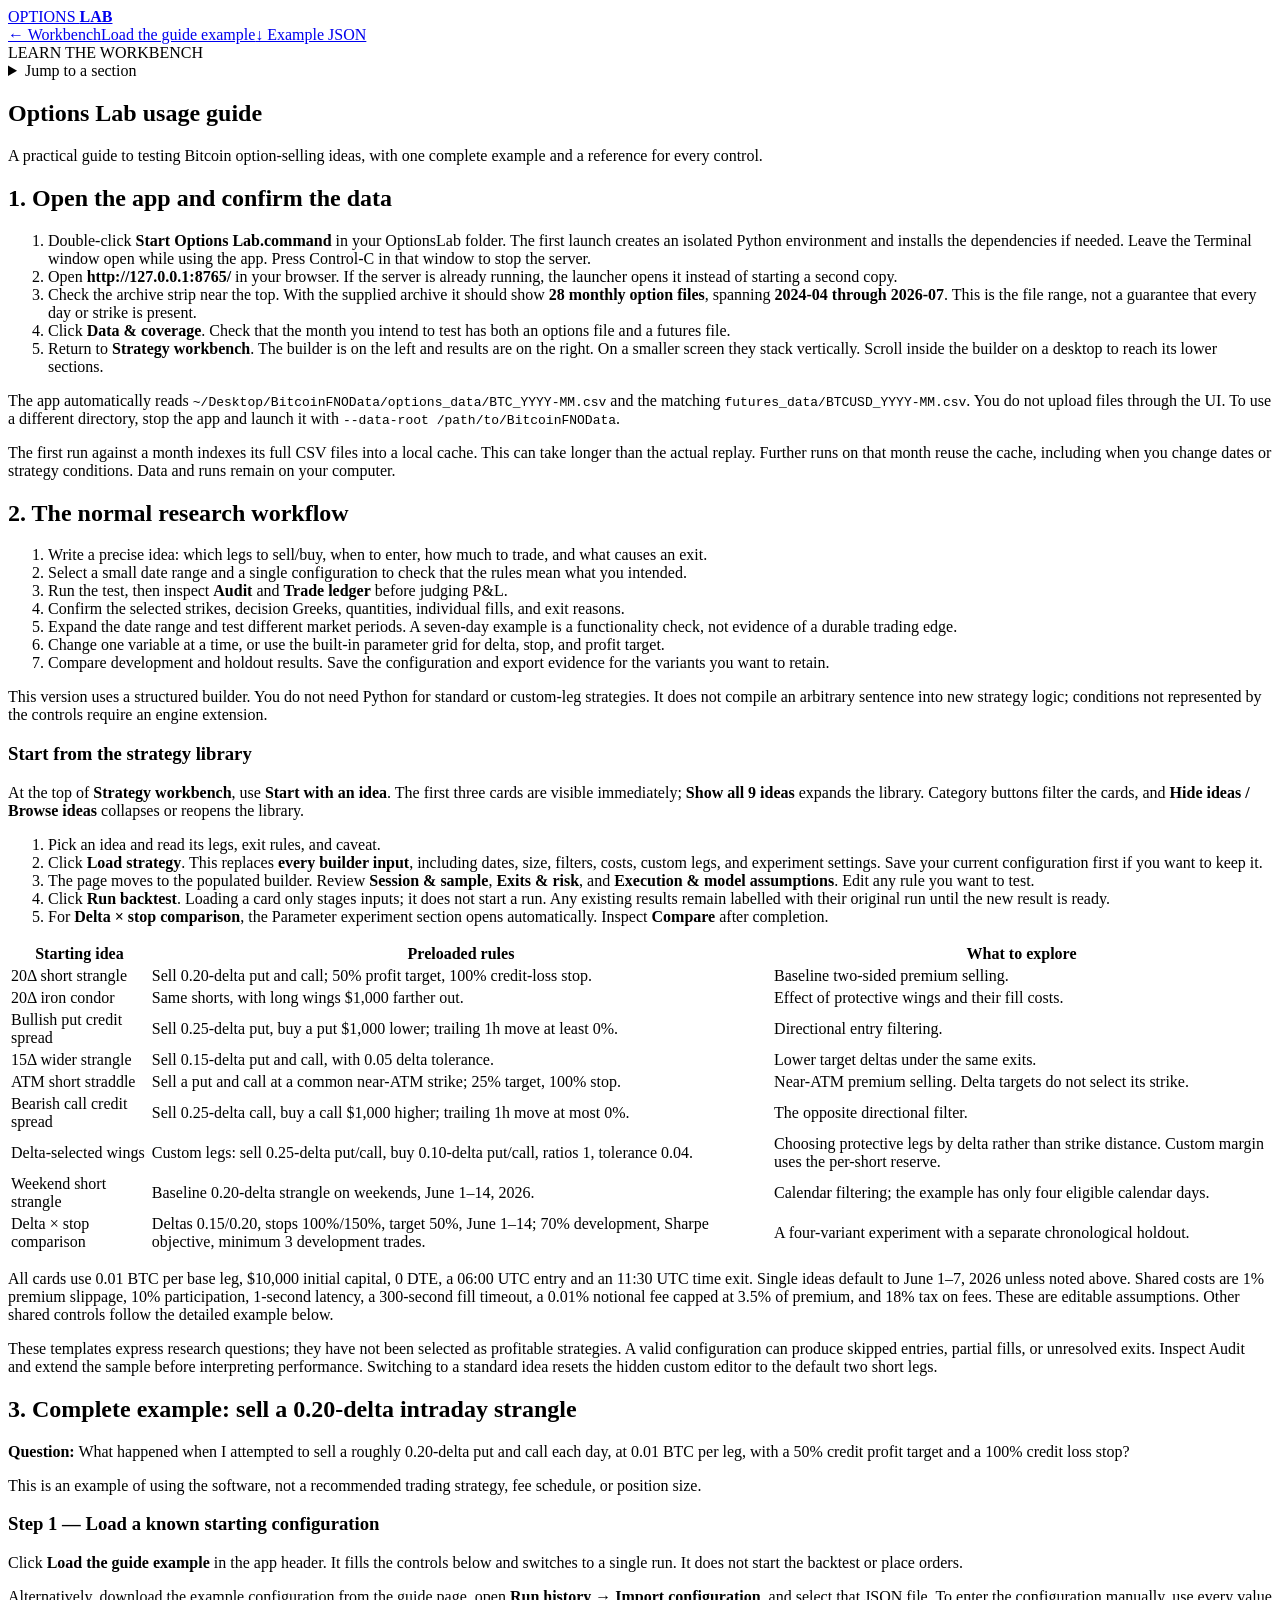
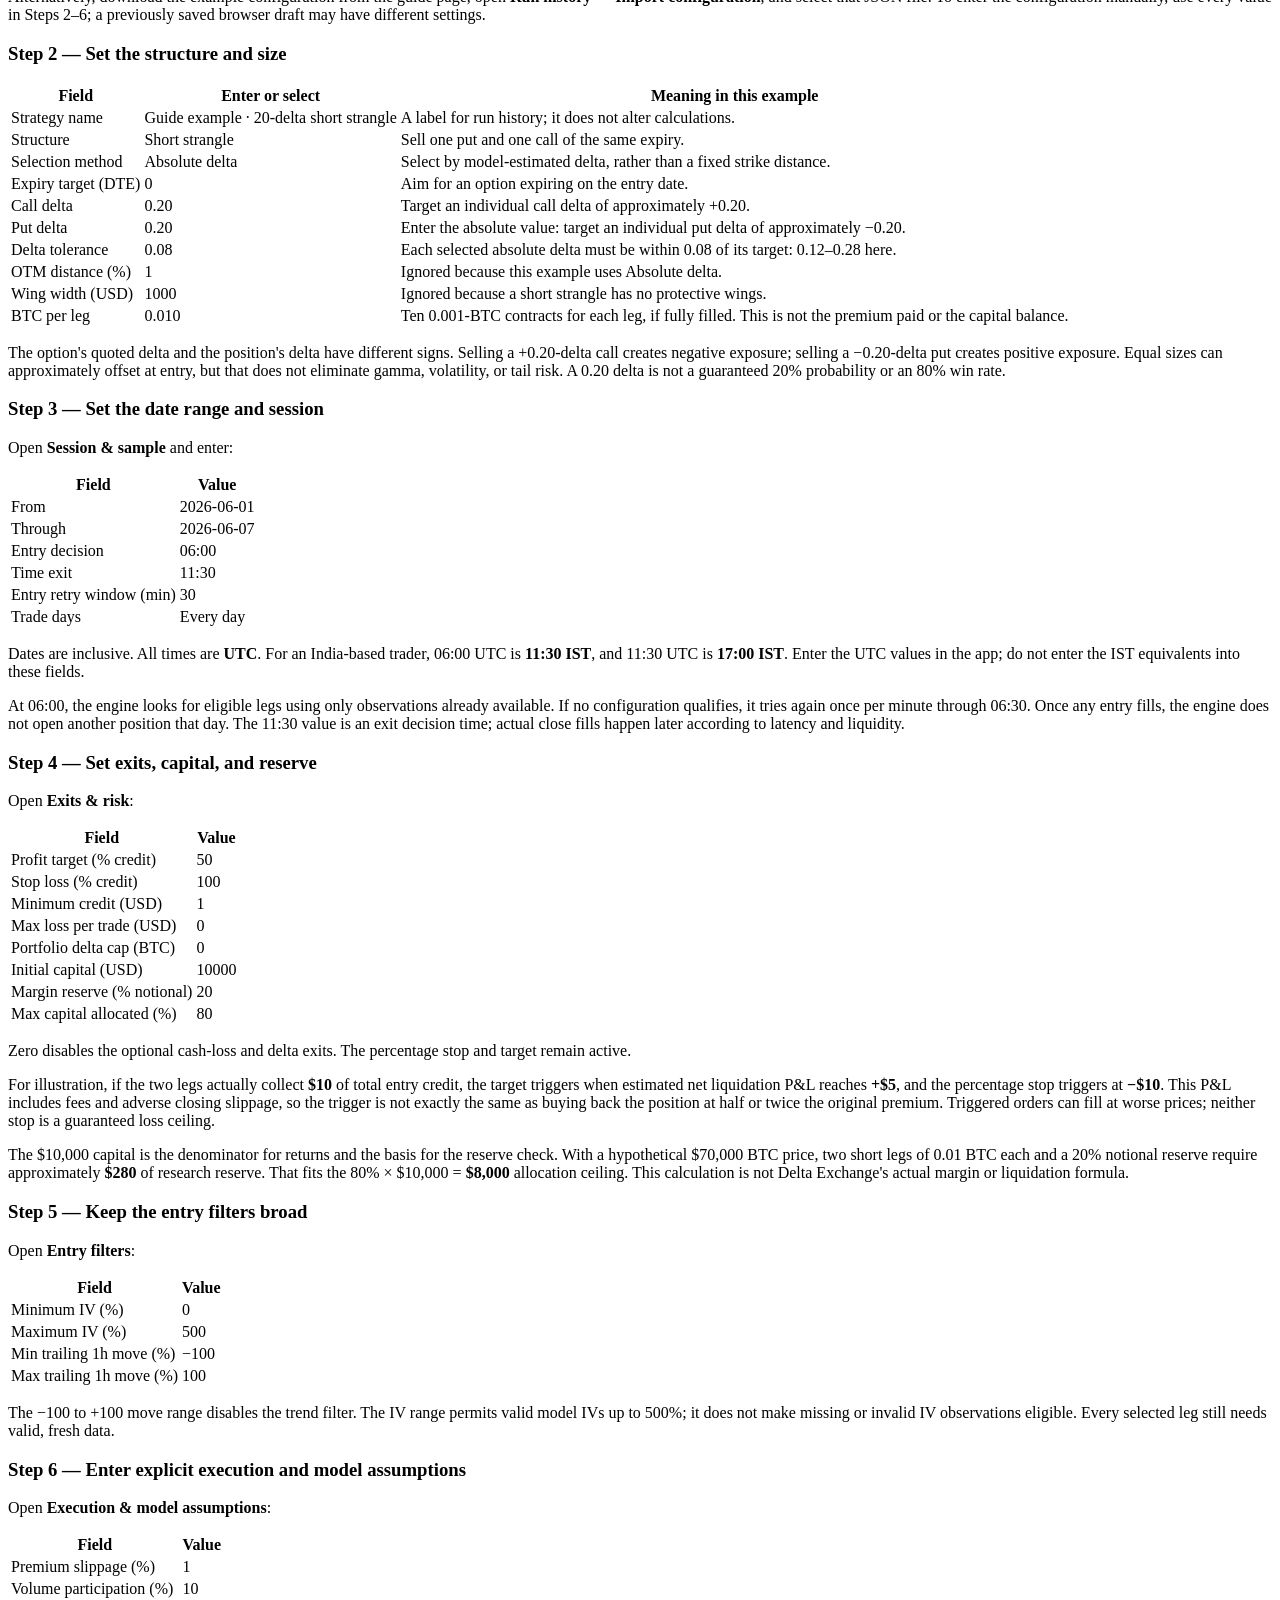
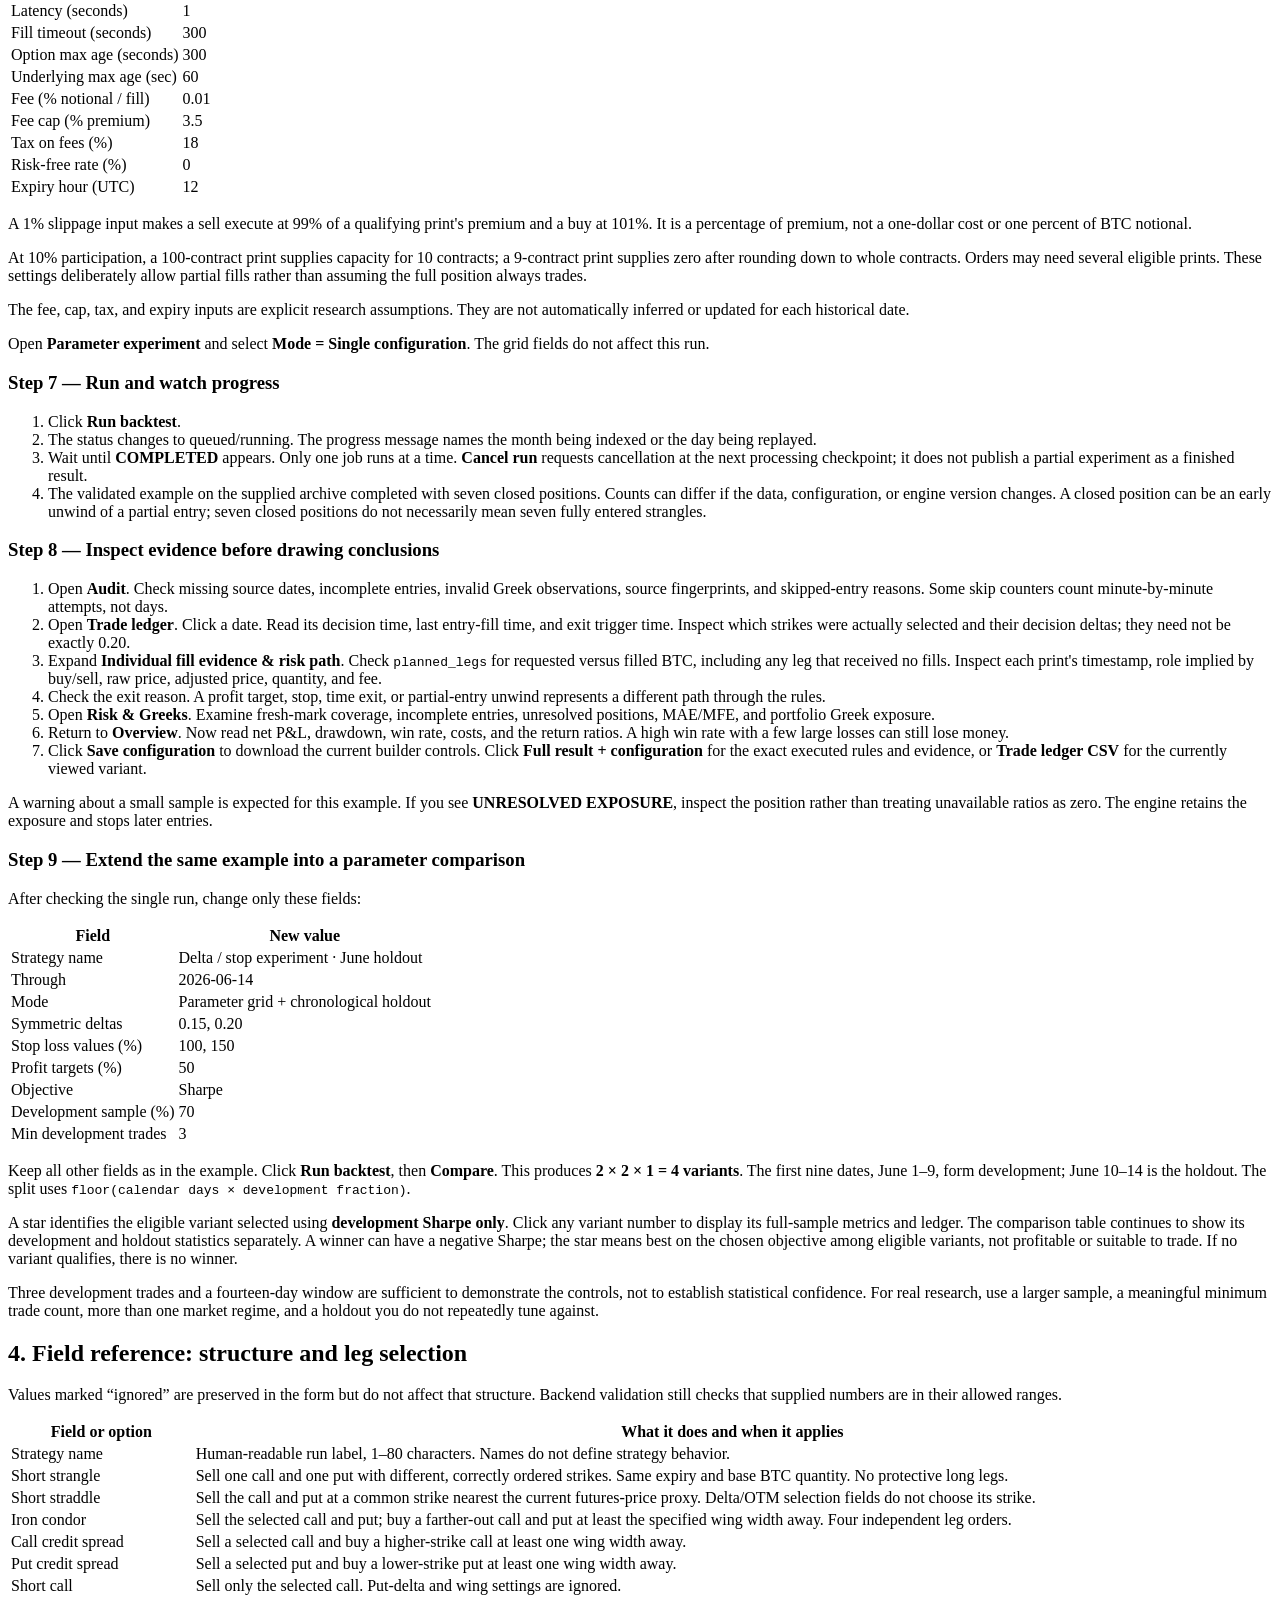
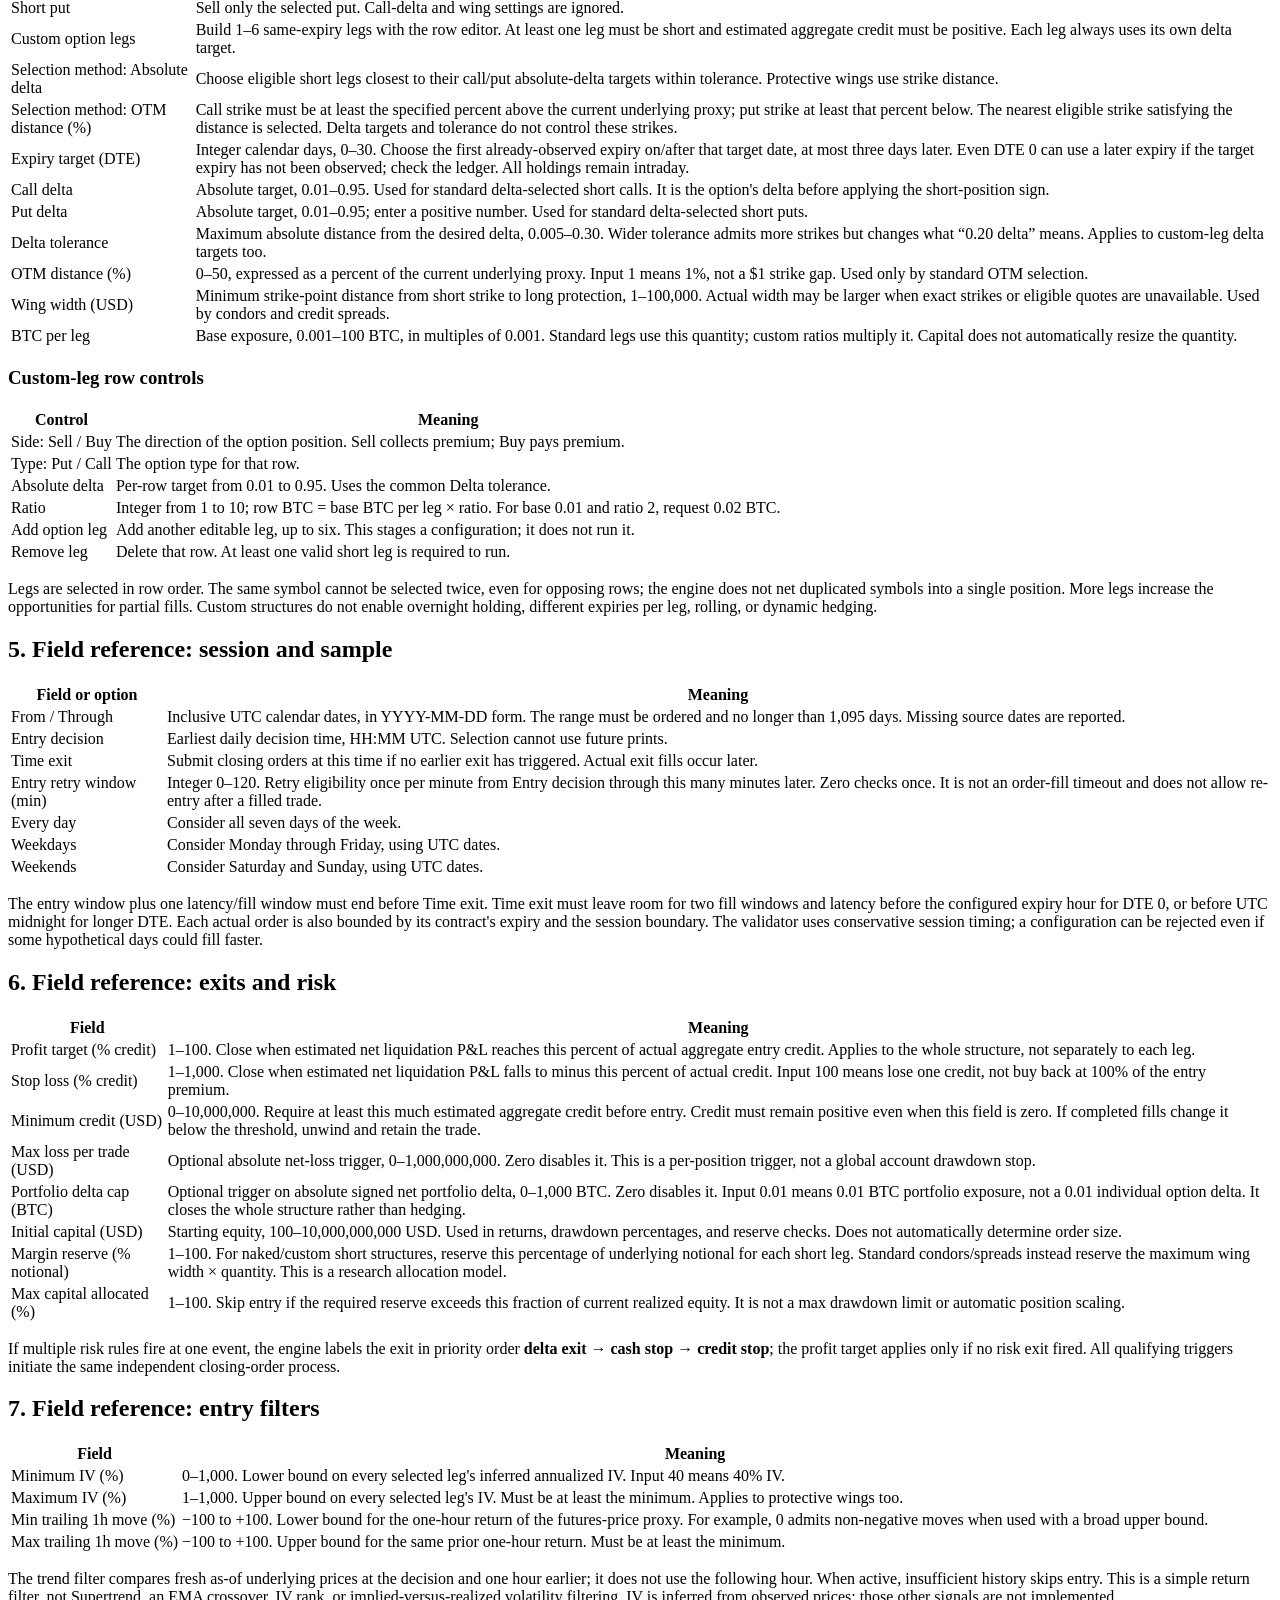
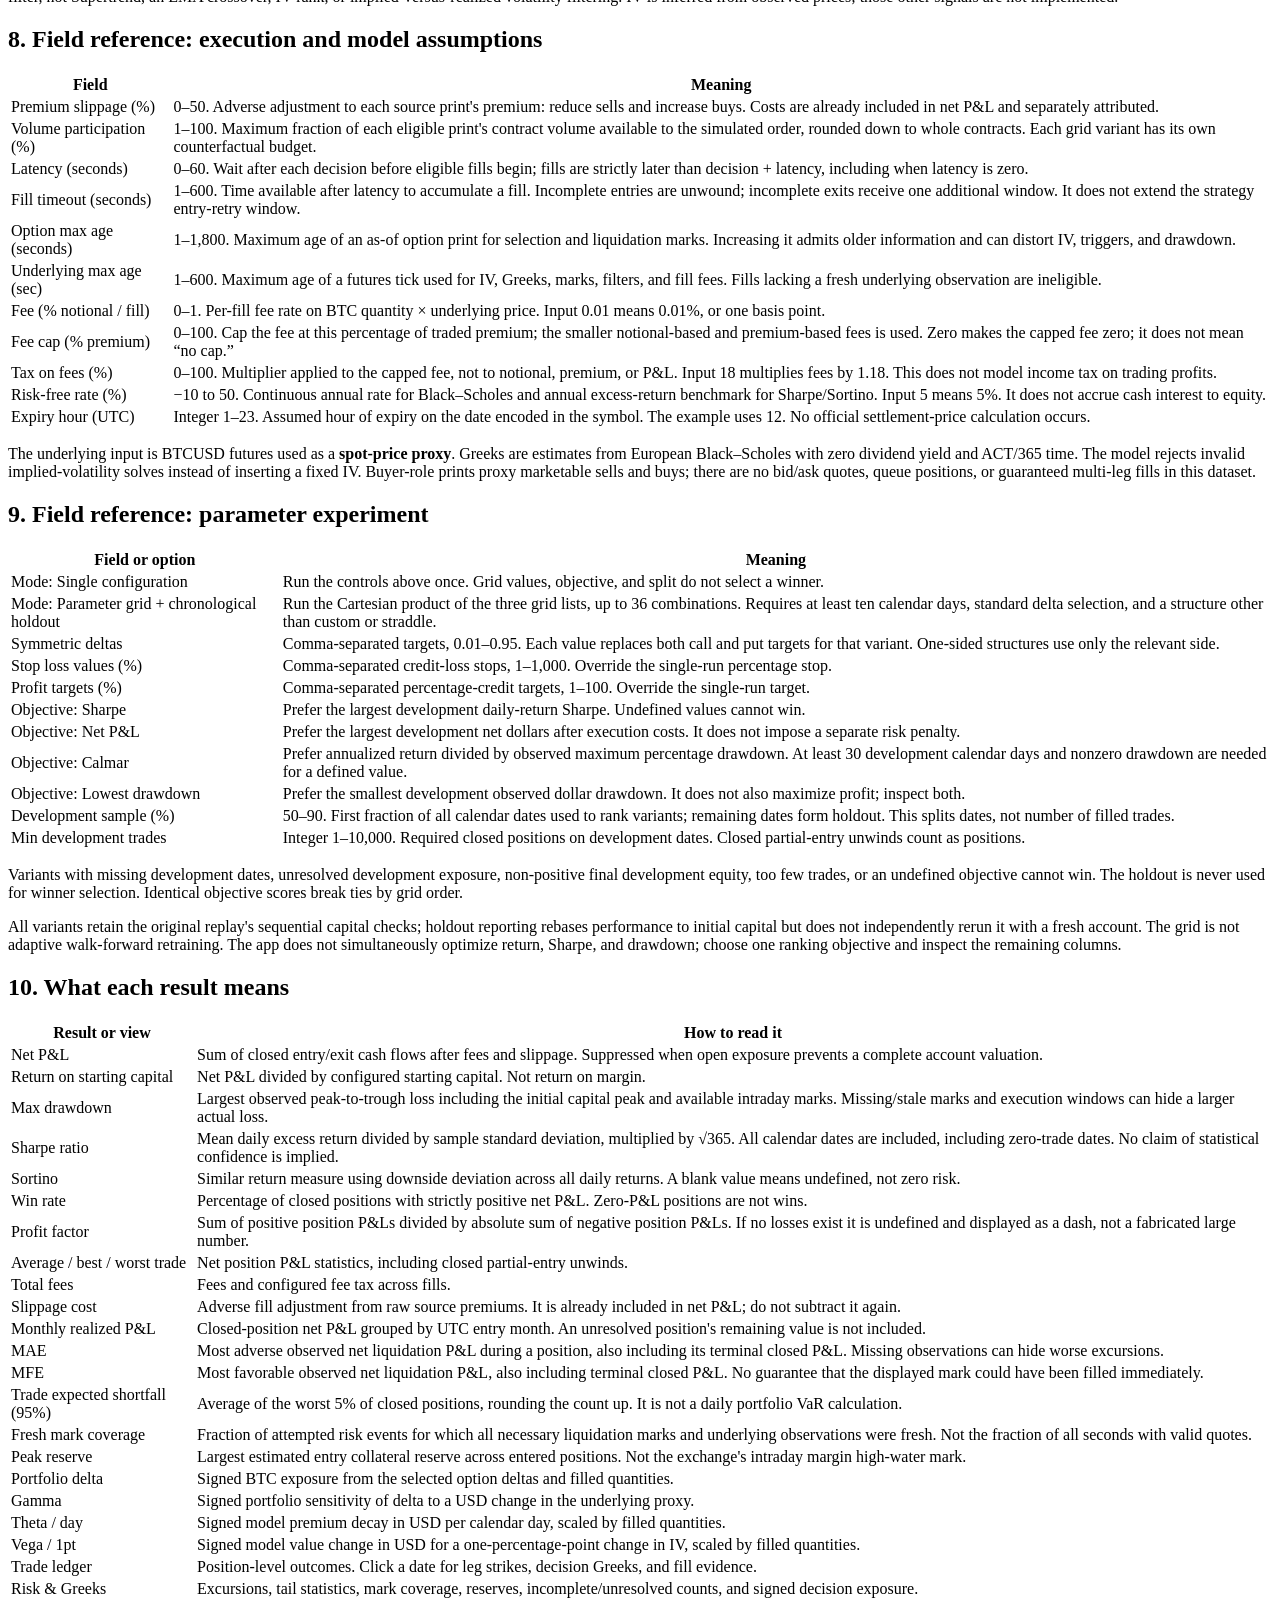
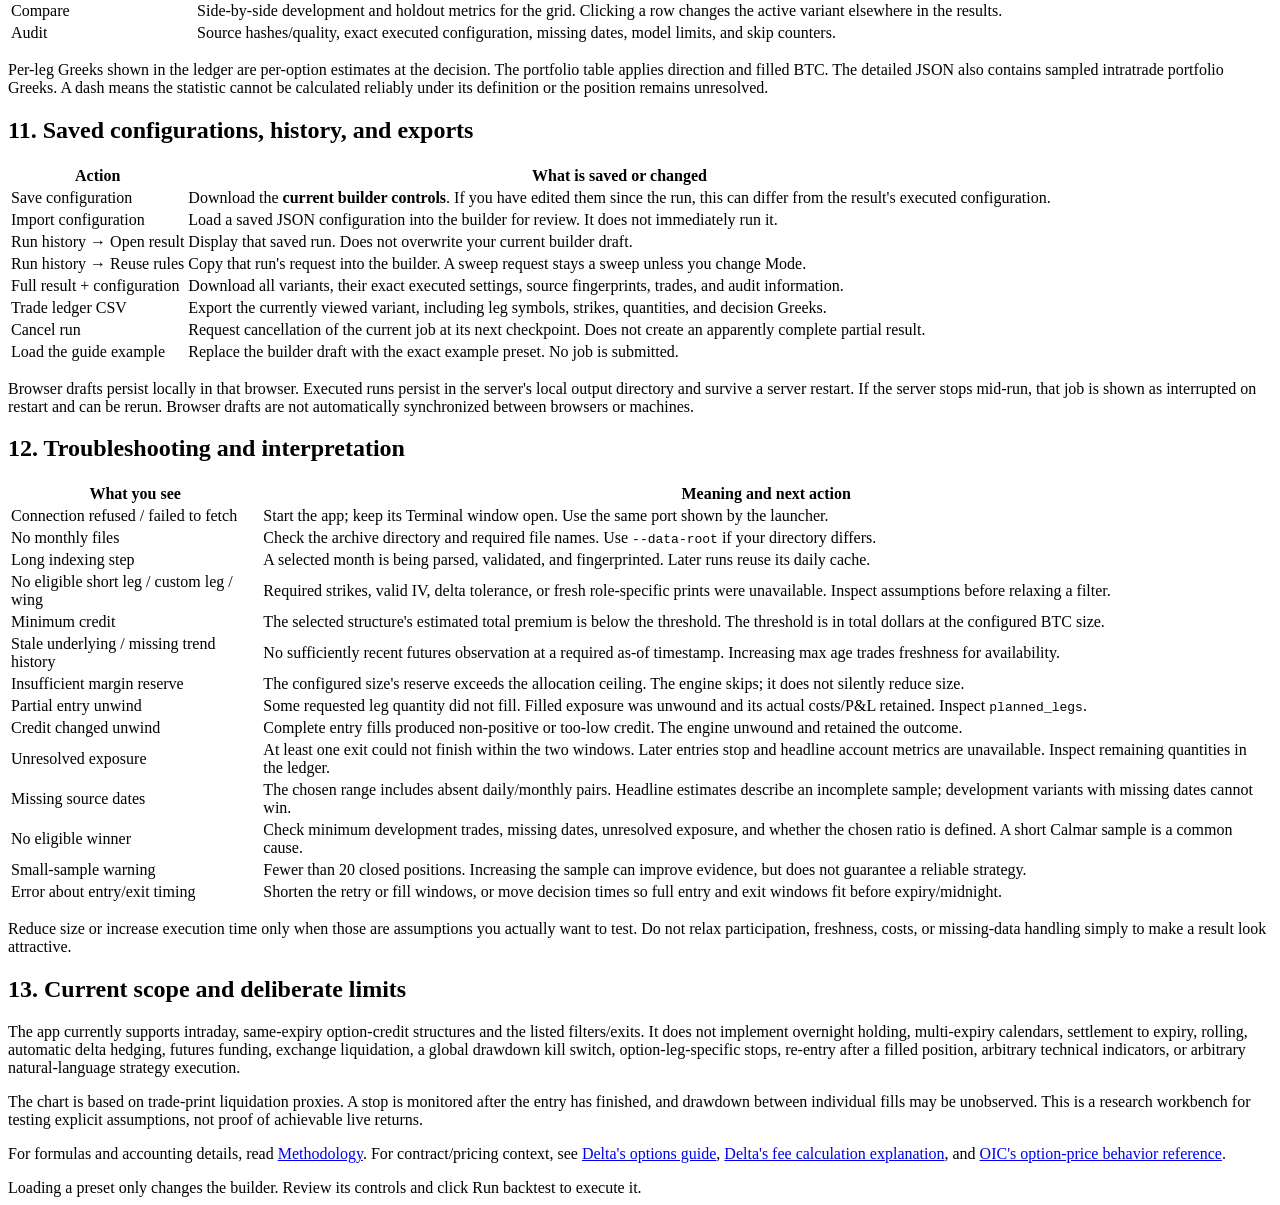
==== commit ece57f1a: "Add ready-to-load strategy ideas to the research workspace" ====
--- a/app/options_lab/web/guide.html
+++ b/app/options_lab/web/guide.html
@@ -7,6 +7,12 @@
 <h2 id="2-the-normal-research-workflow">2. The normal research workflow</h2>
 <ol><li>Write a precise idea: which legs to sell/buy, when to enter, how much to trade, and what causes an exit.</li><li>Select a small date range and a single configuration to check that the rules mean what you intended.</li><li>Run the test, then inspect <strong>Audit</strong> and <strong>Trade ledger</strong> before judging P&amp;L.</li><li>Confirm the selected strikes, decision Greeks, quantities, individual fills, and exit reasons.</li><li>Expand the date range and test different market periods. A seven-day example is a functionality check, not evidence of a durable trading edge.</li><li>Change one variable at a time, or use the built-in parameter grid for delta, stop, and profit target.</li><li>Compare development and holdout results. Save the configuration and export evidence for the variants you want to retain.</li></ol>
 <p>This version uses a structured builder. You do not need Python for standard or custom-leg strategies. It does not compile an arbitrary sentence into new strategy logic; conditions not represented by the controls require an engine extension.</p>
+<h3 id="start-from-the-strategy-library">Start from the strategy library</h3>
+<p>At the top of <strong>Strategy workbench</strong>, use <strong>Start with an idea</strong>. The first three cards are visible immediately; <strong>Show all 9 ideas</strong> expands the library. Category buttons filter the cards, and <strong>Hide ideas / Browse ideas</strong> collapses or reopens the library.</p>
+<ol><li>Pick an idea and read its legs, exit rules, and caveat.</li><li>Click <strong>Load strategy</strong>. This replaces <strong>every builder input</strong>, including dates, size, filters, costs, custom legs, and experiment settings. Save your current configuration first if you want to keep it.</li><li>The page moves to the populated builder. Review <strong>Session &amp; sample</strong>, <strong>Exits &amp; risk</strong>, and <strong>Execution &amp; model assumptions</strong>. Edit any rule you want to test.</li><li>Click <strong>Run backtest</strong>. Loading a card only stages inputs; it does not start a run. Any existing results remain labelled with their original run until the new result is ready.</li><li>For <strong>Delta × stop comparison</strong>, the Parameter experiment section opens automatically. Inspect <strong>Compare</strong> after completion.</li></ol>
+<div class="table-wrap"><table><thead><tr><th>Starting idea</th><th>Preloaded rules</th><th>What to explore</th></tr></thead><tbody><tr><td>20Δ short strangle</td><td>Sell 0.20-delta put and call; 50% profit target, 100% credit-loss stop.</td><td>Baseline two-sided premium selling.</td></tr><tr><td>20Δ iron condor</td><td>Same shorts, with long wings $1,000 farther out.</td><td>Effect of protective wings and their fill costs.</td></tr><tr><td>Bullish put credit spread</td><td>Sell 0.25-delta put, buy a put $1,000 lower; trailing 1h move at least 0%.</td><td>Directional entry filtering.</td></tr><tr><td>15Δ wider strangle</td><td>Sell 0.15-delta put and call, with 0.05 delta tolerance.</td><td>Lower target deltas under the same exits.</td></tr><tr><td>ATM short straddle</td><td>Sell a put and call at a common near-ATM strike; 25% target, 100% stop.</td><td>Near-ATM premium selling. Delta targets do not select its strike.</td></tr><tr><td>Bearish call credit spread</td><td>Sell 0.25-delta call, buy a call $1,000 higher; trailing 1h move at most 0%.</td><td>The opposite directional filter.</td></tr><tr><td>Delta-selected wings</td><td>Custom legs: sell 0.25-delta put/call, buy 0.10-delta put/call, ratios 1, tolerance 0.04.</td><td>Choosing protective legs by delta rather than strike distance. Custom margin uses the per-short reserve.</td></tr><tr><td>Weekend short strangle</td><td>Baseline 0.20-delta strangle on weekends, June 1–14, 2026.</td><td>Calendar filtering; the example has only four eligible calendar days.</td></tr><tr><td>Delta × stop comparison</td><td>Deltas 0.15/0.20, stops 100%/150%, target 50%, June 1–14; 70% development, Sharpe objective, minimum 3 development trades.</td><td>A four-variant experiment with a separate chronological holdout.</td></tr></tbody></table></div>
+<p>All cards use 0.01 BTC per base leg, $10,000 initial capital, 0 DTE, a 06:00 UTC entry and an 11:30 UTC time exit. Single ideas default to June 1–7, 2026 unless noted above. Shared costs are 1% premium slippage, 10% participation, 1-second latency, a 300-second fill timeout, a 0.01% notional fee capped at 3.5% of premium, and 18% tax on fees. These are editable assumptions. Other shared controls follow the detailed example below.</p>
+<p>These templates express research questions; they have not been selected as profitable strategies. A valid configuration can produce skipped entries, partial fills, or unresolved exits. Inspect Audit and extend the sample before interpreting performance. Switching to a standard idea resets the hidden custom editor to the default two short legs.</p>
 <h2 id="3-complete-example-sell-a-0-20-delta-intraday-strangle">3. Complete example: sell a 0.20-delta intraday strangle</h2>
 <p><strong>Question:</strong> What happened when I attempted to sell a roughly 0.20-delta put and call each day, at 0.01 BTC per leg, with a 50% credit profit target and a 100% credit loss stop?</p>
 <p>This is an example of using the software, not a recommended trading strategy, fee schedule, or position size.</p>
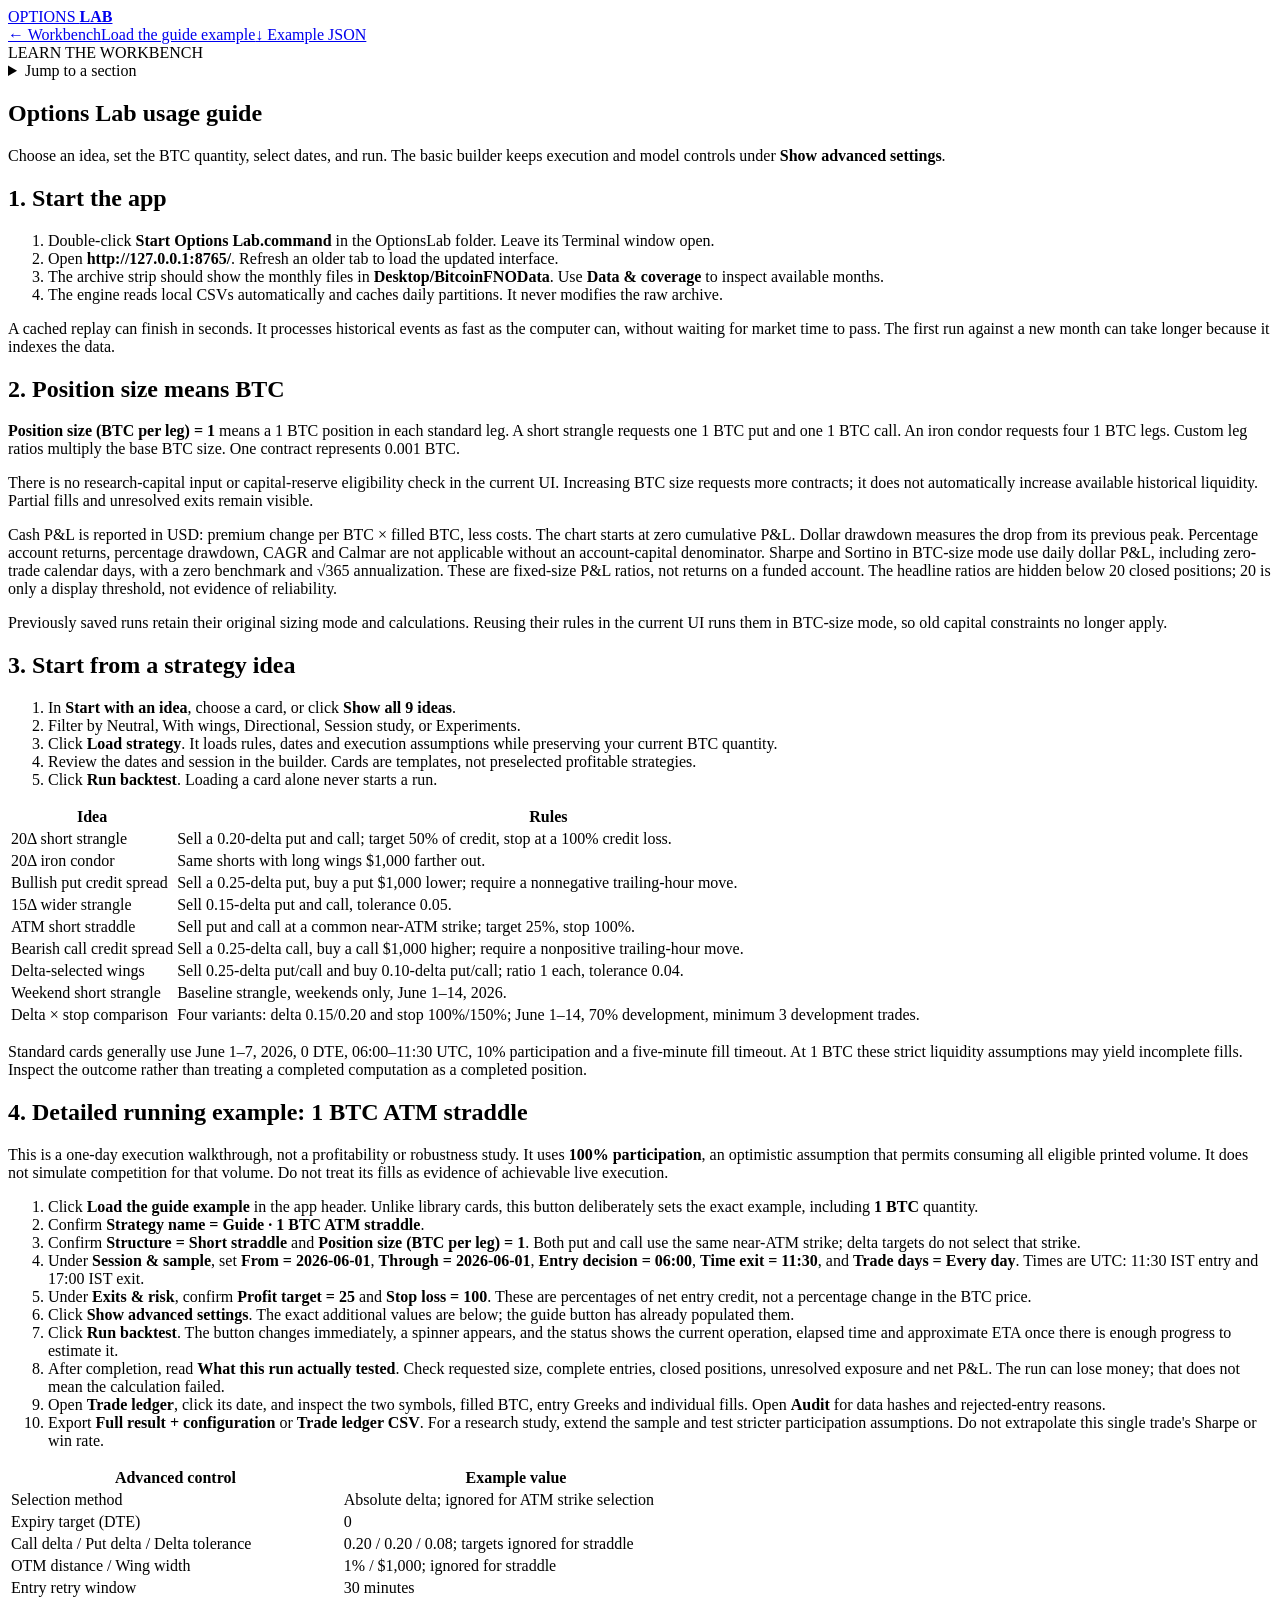
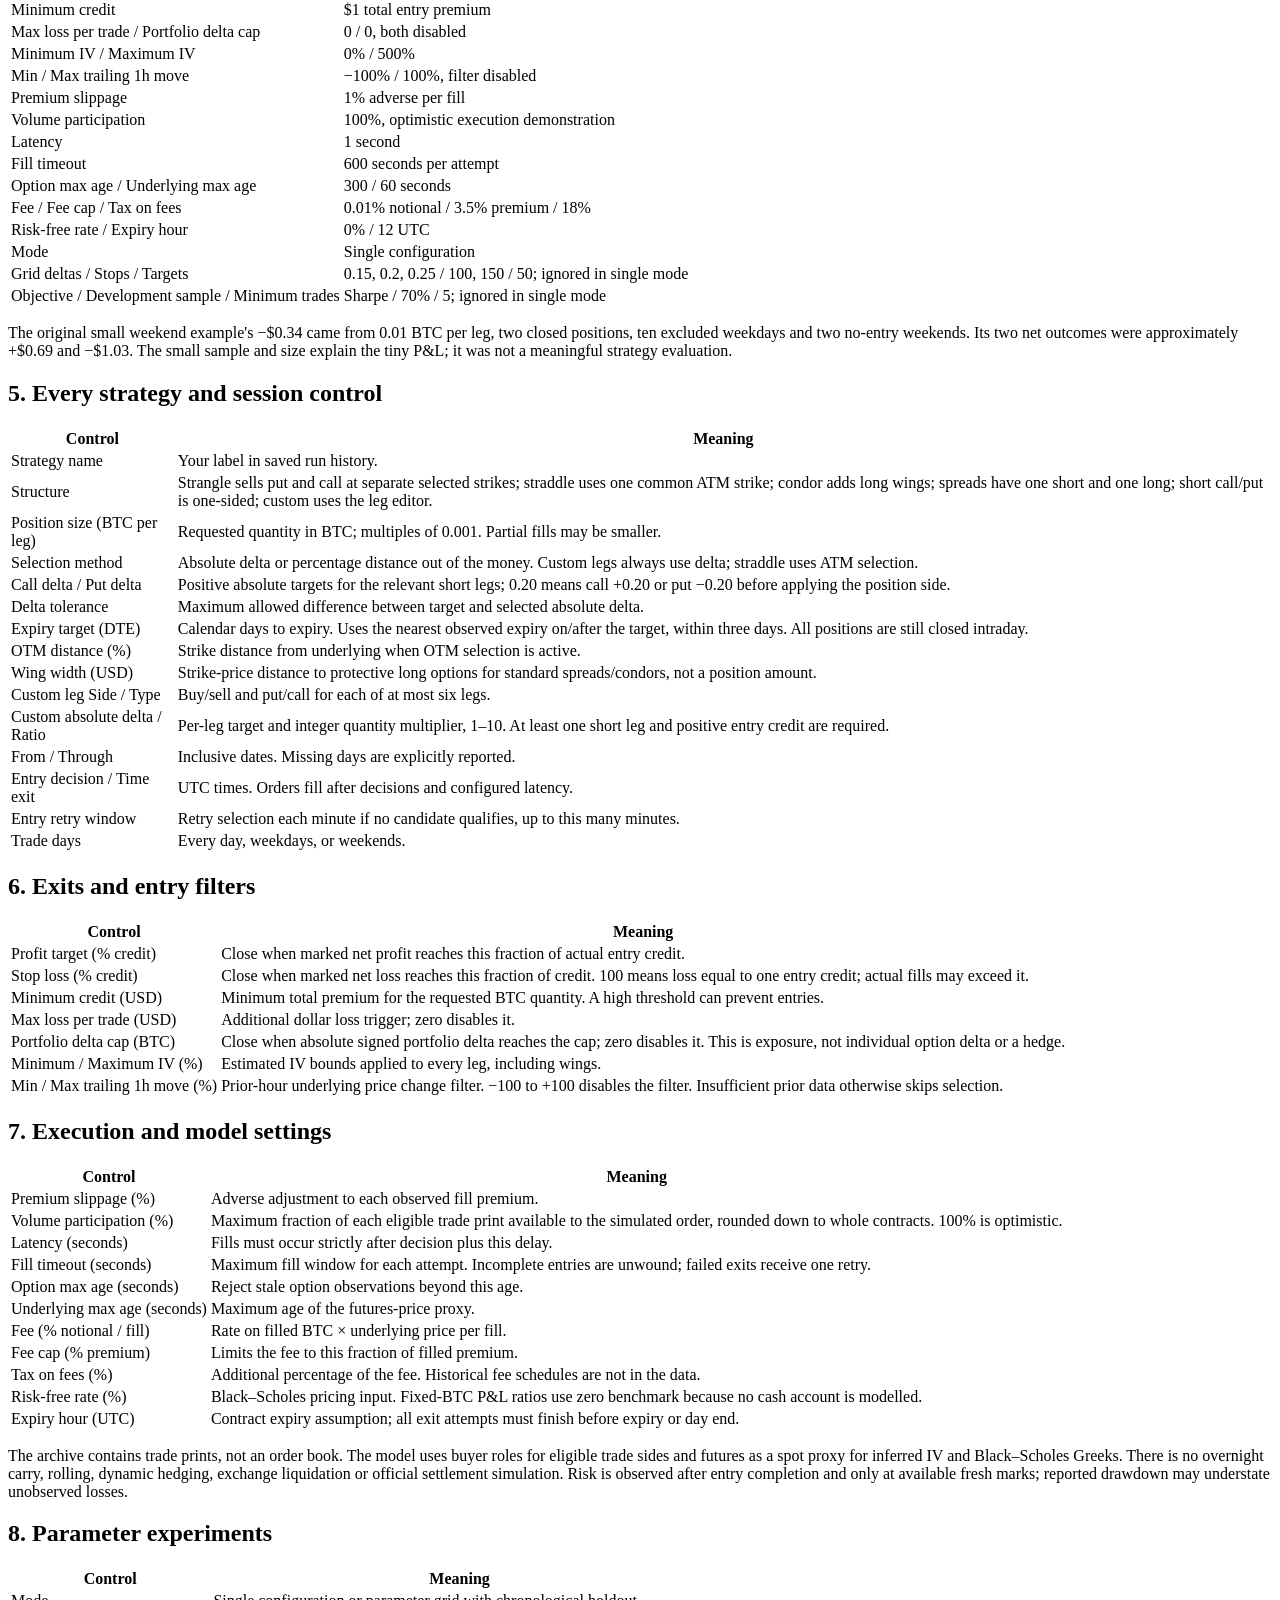
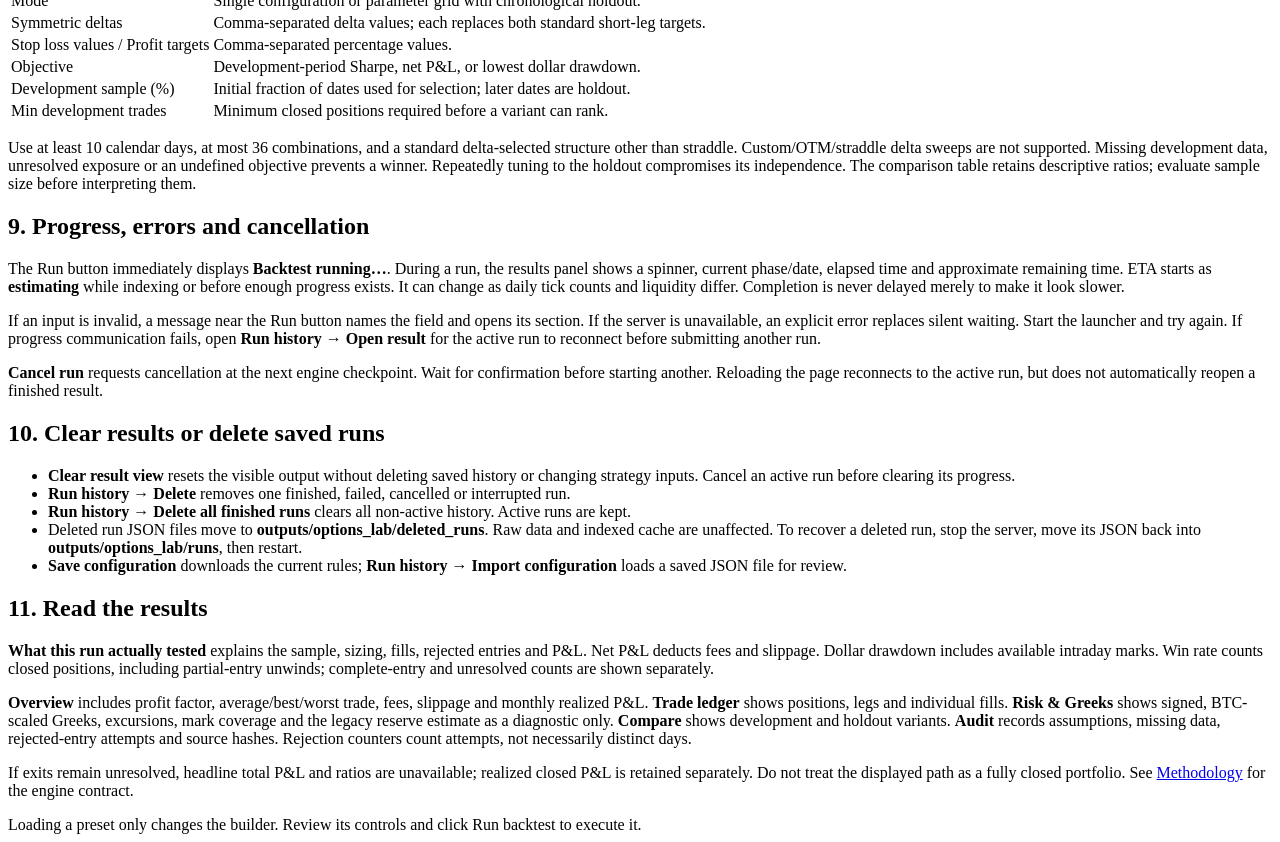
==== commit adeb1da7: "Simplify BTC sizing and add run feedback, ETA and history deletion" ====
--- a/app/options_lab/web/guide.html
+++ b/app/options_lab/web/guide.html
@@ -1,92 +1,39 @@
-<!doctype html><html lang="en"><head><meta charset="utf-8"><meta name="viewport" content="width=device-width,initial-scale=1"><title>Usage guide — Options Lab</title><link rel="icon" href="/favicon.svg"><link rel="stylesheet" href="/style.css"></head><body><header><a href="/" class="wordmark">OPTIONS <b>LAB</b></a><nav class="guide-nav"><a href="/" class="secondary">← Workbench</a><a class="secondary" href="/?preset=strangle-20-delta">Load the guide example</a><a class="secondary" href="/api/presets/strangle-20-delta" download="strangle-20-delta.json">↓ Example JSON</a></nav></header><main class="guide-main"><div class="eyebrow">LEARN THE WORKBENCH</div><details class="guide-contents"><summary>Jump to a section</summary><nav><a href="#1-open-the-app-and-confirm-the-data">1. Open the app and confirm the data</a><a href="#2-the-normal-research-workflow">2. The normal research workflow</a><a href="#3-complete-example-sell-a-0-20-delta-intraday-strangle">3. Complete example: sell a 0.20-delta intraday strangle</a><a href="#4-field-reference-structure-and-leg-selection">4. Field reference: structure and leg selection</a><a href="#5-field-reference-session-and-sample">5. Field reference: session and sample</a><a href="#6-field-reference-exits-and-risk">6. Field reference: exits and risk</a><a href="#7-field-reference-entry-filters">7. Field reference: entry filters</a><a href="#8-field-reference-execution-and-model-assumptions">8. Field reference: execution and model assumptions</a><a href="#9-field-reference-parameter-experiment">9. Field reference: parameter experiment</a><a href="#10-what-each-result-means">10. What each result means</a><a href="#11-saved-configurations-history-and-exports">11. Saved configurations, history, and exports</a><a href="#12-troubleshooting-and-interpretation">12. Troubleshooting and interpretation</a><a href="#13-current-scope-and-deliberate-limits">13. Current scope and deliberate limits</a></nav></details><article class="prose guide-prose"><h1 id="options-lab-usage-guide">Options Lab usage guide</h1>
-<p>A practical guide to testing Bitcoin option-selling ideas, with one complete example and a reference for every control.</p>
-<h2 id="1-open-the-app-and-confirm-the-data">1. Open the app and confirm the data</h2>
-<ol><li>Double-click <strong>Start Options Lab.command</strong> in your OptionsLab folder. The first launch creates an isolated Python environment and installs the dependencies if needed. Leave the Terminal window open while using the app. Press Control-C in that window to stop the server.</li><li>Open <strong>http://127.0.0.1:8765/</strong> in your browser. If the server is already running, the launcher opens it instead of starting a second copy.</li><li>Check the archive strip near the top. With the supplied archive it should show <strong>28 monthly option files</strong>, spanning <strong>2024-04 through 2026-07</strong>. This is the file range, not a guarantee that every day or strike is present.</li><li>Click <strong>Data &amp; coverage</strong>. Check that the month you intend to test has both an options file and a futures file.</li><li>Return to <strong>Strategy workbench</strong>. The builder is on the left and results are on the right. On a smaller screen they stack vertically. Scroll inside the builder on a desktop to reach its lower sections.</li></ol>
-<p>The app automatically reads <code>~/Desktop/BitcoinFNOData/options_data/BTC_YYYY-MM.csv</code> and the matching <code>futures_data/BTCUSD_YYYY-MM.csv</code>. You do not upload files through the UI. To use a different directory, stop the app and launch it with <code>--data-root /path/to/BitcoinFNOData</code>.</p>
-<p>The first run against a month indexes its full CSV files into a local cache. This can take longer than the actual replay. Further runs on that month reuse the cache, including when you change dates or strategy conditions. Data and runs remain on your computer.</p>
-<h2 id="2-the-normal-research-workflow">2. The normal research workflow</h2>
-<ol><li>Write a precise idea: which legs to sell/buy, when to enter, how much to trade, and what causes an exit.</li><li>Select a small date range and a single configuration to check that the rules mean what you intended.</li><li>Run the test, then inspect <strong>Audit</strong> and <strong>Trade ledger</strong> before judging P&amp;L.</li><li>Confirm the selected strikes, decision Greeks, quantities, individual fills, and exit reasons.</li><li>Expand the date range and test different market periods. A seven-day example is a functionality check, not evidence of a durable trading edge.</li><li>Change one variable at a time, or use the built-in parameter grid for delta, stop, and profit target.</li><li>Compare development and holdout results. Save the configuration and export evidence for the variants you want to retain.</li></ol>
-<p>This version uses a structured builder. You do not need Python for standard or custom-leg strategies. It does not compile an arbitrary sentence into new strategy logic; conditions not represented by the controls require an engine extension.</p>
-<h3 id="start-from-the-strategy-library">Start from the strategy library</h3>
-<p>At the top of <strong>Strategy workbench</strong>, use <strong>Start with an idea</strong>. The first three cards are visible immediately; <strong>Show all 9 ideas</strong> expands the library. Category buttons filter the cards, and <strong>Hide ideas / Browse ideas</strong> collapses or reopens the library.</p>
-<ol><li>Pick an idea and read its legs, exit rules, and caveat.</li><li>Click <strong>Load strategy</strong>. This replaces <strong>every builder input</strong>, including dates, size, filters, costs, custom legs, and experiment settings. Save your current configuration first if you want to keep it.</li><li>The page moves to the populated builder. Review <strong>Session &amp; sample</strong>, <strong>Exits &amp; risk</strong>, and <strong>Execution &amp; model assumptions</strong>. Edit any rule you want to test.</li><li>Click <strong>Run backtest</strong>. Loading a card only stages inputs; it does not start a run. Any existing results remain labelled with their original run until the new result is ready.</li><li>For <strong>Delta × stop comparison</strong>, the Parameter experiment section opens automatically. Inspect <strong>Compare</strong> after completion.</li></ol>
-<div class="table-wrap"><table><thead><tr><th>Starting idea</th><th>Preloaded rules</th><th>What to explore</th></tr></thead><tbody><tr><td>20Δ short strangle</td><td>Sell 0.20-delta put and call; 50% profit target, 100% credit-loss stop.</td><td>Baseline two-sided premium selling.</td></tr><tr><td>20Δ iron condor</td><td>Same shorts, with long wings $1,000 farther out.</td><td>Effect of protective wings and their fill costs.</td></tr><tr><td>Bullish put credit spread</td><td>Sell 0.25-delta put, buy a put $1,000 lower; trailing 1h move at least 0%.</td><td>Directional entry filtering.</td></tr><tr><td>15Δ wider strangle</td><td>Sell 0.15-delta put and call, with 0.05 delta tolerance.</td><td>Lower target deltas under the same exits.</td></tr><tr><td>ATM short straddle</td><td>Sell a put and call at a common near-ATM strike; 25% target, 100% stop.</td><td>Near-ATM premium selling. Delta targets do not select its strike.</td></tr><tr><td>Bearish call credit spread</td><td>Sell 0.25-delta call, buy a call $1,000 higher; trailing 1h move at most 0%.</td><td>The opposite directional filter.</td></tr><tr><td>Delta-selected wings</td><td>Custom legs: sell 0.25-delta put/call, buy 0.10-delta put/call, ratios 1, tolerance 0.04.</td><td>Choosing protective legs by delta rather than strike distance. Custom margin uses the per-short reserve.</td></tr><tr><td>Weekend short strangle</td><td>Baseline 0.20-delta strangle on weekends, June 1–14, 2026.</td><td>Calendar filtering; the example has only four eligible calendar days.</td></tr><tr><td>Delta × stop comparison</td><td>Deltas 0.15/0.20, stops 100%/150%, target 50%, June 1–14; 70% development, Sharpe objective, minimum 3 development trades.</td><td>A four-variant experiment with a separate chronological holdout.</td></tr></tbody></table></div>
-<p>All cards use 0.01 BTC per base leg, $10,000 initial capital, 0 DTE, a 06:00 UTC entry and an 11:30 UTC time exit. Single ideas default to June 1–7, 2026 unless noted above. Shared costs are 1% premium slippage, 10% participation, 1-second latency, a 300-second fill timeout, a 0.01% notional fee capped at 3.5% of premium, and 18% tax on fees. These are editable assumptions. Other shared controls follow the detailed example below.</p>
-<p>These templates express research questions; they have not been selected as profitable strategies. A valid configuration can produce skipped entries, partial fills, or unresolved exits. Inspect Audit and extend the sample before interpreting performance. Switching to a standard idea resets the hidden custom editor to the default two short legs.</p>
-<h2 id="3-complete-example-sell-a-0-20-delta-intraday-strangle">3. Complete example: sell a 0.20-delta intraday strangle</h2>
-<p><strong>Question:</strong> What happened when I attempted to sell a roughly 0.20-delta put and call each day, at 0.01 BTC per leg, with a 50% credit profit target and a 100% credit loss stop?</p>
-<p>This is an example of using the software, not a recommended trading strategy, fee schedule, or position size.</p>
-<h3 id="step-1-load-a-known-starting-configuration">Step 1 — Load a known starting configuration</h3>
-<p>Click <strong>Load the guide example</strong> in the app header. It fills the controls below and switches to a single run. It does not start the backtest or place orders.</p>
-<p>Alternatively, download the example configuration from the guide page, open <strong>Run history → Import configuration</strong>, and select that JSON file. To enter the configuration manually, use every value in Steps 2–6; a previously saved browser draft may have different settings.</p>
-<h3 id="step-2-set-the-structure-and-size">Step 2 — Set the structure and size</h3>
-<div class="table-wrap"><table><thead><tr><th>Field</th><th>Enter or select</th><th>Meaning in this example</th></tr></thead><tbody><tr><td>Strategy name</td><td>Guide example · 20-delta short strangle</td><td>A label for run history; it does not alter calculations.</td></tr><tr><td>Structure</td><td>Short strangle</td><td>Sell one put and one call of the same expiry.</td></tr><tr><td>Selection method</td><td>Absolute delta</td><td>Select by model-estimated delta, rather than a fixed strike distance.</td></tr><tr><td>Expiry target (DTE)</td><td>0</td><td>Aim for an option expiring on the entry date.</td></tr><tr><td>Call delta</td><td>0.20</td><td>Target an individual call delta of approximately +0.20.</td></tr><tr><td>Put delta</td><td>0.20</td><td>Enter the absolute value: target an individual put delta of approximately −0.20.</td></tr><tr><td>Delta tolerance</td><td>0.08</td><td>Each selected absolute delta must be within 0.08 of its target: 0.12–0.28 here.</td></tr><tr><td>OTM distance (%)</td><td>1</td><td>Ignored because this example uses Absolute delta.</td></tr><tr><td>Wing width (USD)</td><td>1000</td><td>Ignored because a short strangle has no protective wings.</td></tr><tr><td>BTC per leg</td><td>0.010</td><td>Ten 0.001-BTC contracts for each leg, if fully filled. This is not the premium paid or the capital balance.</td></tr></tbody></table></div>
-<p>The option&#x27;s quoted delta and the position&#x27;s delta have different signs. Selling a +0.20-delta call creates negative exposure; selling a −0.20-delta put creates positive exposure. Equal sizes can approximately offset at entry, but that does not eliminate gamma, volatility, or tail risk. A 0.20 delta is not a guaranteed 20% probability or an 80% win rate.</p>
-<h3 id="step-3-set-the-date-range-and-session">Step 3 — Set the date range and session</h3>
-<p>Open <strong>Session &amp; sample</strong> and enter:</p>
-<div class="table-wrap"><table><thead><tr><th>Field</th><th>Value</th></tr></thead><tbody><tr><td>From</td><td>2026-06-01</td></tr><tr><td>Through</td><td>2026-06-07</td></tr><tr><td>Entry decision</td><td>06:00</td></tr><tr><td>Time exit</td><td>11:30</td></tr><tr><td>Entry retry window (min)</td><td>30</td></tr><tr><td>Trade days</td><td>Every day</td></tr></tbody></table></div>
-<p>Dates are inclusive. All times are <strong>UTC</strong>. For an India-based trader, 06:00 UTC is <strong>11:30 IST</strong>, and 11:30 UTC is <strong>17:00 IST</strong>. Enter the UTC values in the app; do not enter the IST equivalents into these fields.</p>
-<p>At 06:00, the engine looks for eligible legs using only observations already available. If no configuration qualifies, it tries again once per minute through 06:30. Once any entry fills, the engine does not open another position that day. The 11:30 value is an exit decision time; actual close fills happen later according to latency and liquidity.</p>
-<h3 id="step-4-set-exits-capital-and-reserve">Step 4 — Set exits, capital, and reserve</h3>
-<p>Open <strong>Exits &amp; risk</strong>:</p>
-<div class="table-wrap"><table><thead><tr><th>Field</th><th>Value</th></tr></thead><tbody><tr><td>Profit target (% credit)</td><td>50</td></tr><tr><td>Stop loss (% credit)</td><td>100</td></tr><tr><td>Minimum credit (USD)</td><td>1</td></tr><tr><td>Max loss per trade (USD)</td><td>0</td></tr><tr><td>Portfolio delta cap (BTC)</td><td>0</td></tr><tr><td>Initial capital (USD)</td><td>10000</td></tr><tr><td>Margin reserve (% notional)</td><td>20</td></tr><tr><td>Max capital allocated (%)</td><td>80</td></tr></tbody></table></div>
-<p>Zero disables the optional cash-loss and delta exits. The percentage stop and target remain active.</p>
-<p>For illustration, if the two legs actually collect <strong>$10</strong> of total entry credit, the target triggers when estimated net liquidation P&amp;L reaches <strong>+$5</strong>, and the percentage stop triggers at <strong>−$10</strong>. This P&amp;L includes fees and adverse closing slippage, so the trigger is not exactly the same as buying back the position at half or twice the original premium. Triggered orders can fill at worse prices; neither stop is a guaranteed loss ceiling.</p>
-<p>The $10,000 capital is the denominator for returns and the basis for the reserve check. With a hypothetical $70,000 BTC price, two short legs of 0.01 BTC each and a 20% notional reserve require approximately <strong>$280</strong> of research reserve. That fits the 80% × $10,000 = <strong>$8,000</strong> allocation ceiling. This calculation is not Delta Exchange&#x27;s actual margin or liquidation formula.</p>
-<h3 id="step-5-keep-the-entry-filters-broad">Step 5 — Keep the entry filters broad</h3>
-<p>Open <strong>Entry filters</strong>:</p>
-<div class="table-wrap"><table><thead><tr><th>Field</th><th>Value</th></tr></thead><tbody><tr><td>Minimum IV (%)</td><td>0</td></tr><tr><td>Maximum IV (%)</td><td>500</td></tr><tr><td>Min trailing 1h move (%)</td><td>−100</td></tr><tr><td>Max trailing 1h move (%)</td><td>100</td></tr></tbody></table></div>
-<p>The −100 to +100 move range disables the trend filter. The IV range permits valid model IVs up to 500%; it does not make missing or invalid IV observations eligible. Every selected leg still needs valid, fresh data.</p>
-<h3 id="step-6-enter-explicit-execution-and-model-assumptions">Step 6 — Enter explicit execution and model assumptions</h3>
-<p>Open <strong>Execution &amp; model assumptions</strong>:</p>
-<div class="table-wrap"><table><thead><tr><th>Field</th><th>Value</th></tr></thead><tbody><tr><td>Premium slippage (%)</td><td>1</td></tr><tr><td>Volume participation (%)</td><td>10</td></tr><tr><td>Latency (seconds)</td><td>1</td></tr><tr><td>Fill timeout (seconds)</td><td>300</td></tr><tr><td>Option max age (seconds)</td><td>300</td></tr><tr><td>Underlying max age (sec)</td><td>60</td></tr><tr><td>Fee (% notional / fill)</td><td>0.01</td></tr><tr><td>Fee cap (% premium)</td><td>3.5</td></tr><tr><td>Tax on fees (%)</td><td>18</td></tr><tr><td>Risk-free rate (%)</td><td>0</td></tr><tr><td>Expiry hour (UTC)</td><td>12</td></tr></tbody></table></div>
-<p>A 1% slippage input makes a sell execute at 99% of a qualifying print&#x27;s premium and a buy at 101%. It is a percentage of premium, not a one-dollar cost or one percent of BTC notional.</p>
-<p>At 10% participation, a 100-contract print supplies capacity for 10 contracts; a 9-contract print supplies zero after rounding down to whole contracts. Orders may need several eligible prints. These settings deliberately allow partial fills rather than assuming the full position always trades.</p>
-<p>The fee, cap, tax, and expiry inputs are explicit research assumptions. They are not automatically inferred or updated for each historical date.</p>
-<p>Open <strong>Parameter experiment</strong> and select <strong>Mode = Single configuration</strong>. The grid fields do not affect this run.</p>
-<h3 id="step-7-run-and-watch-progress">Step 7 — Run and watch progress</h3>
-<ol><li>Click <strong>Run backtest</strong>.</li><li>The status changes to queued/running. The progress message names the month being indexed or the day being replayed.</li><li>Wait until <strong>COMPLETED</strong> appears. Only one job runs at a time. <strong>Cancel run</strong> requests cancellation at the next processing checkpoint; it does not publish a partial experiment as a finished result.</li><li>The validated example on the supplied archive completed with seven closed positions. Counts can differ if the data, configuration, or engine version changes. A closed position can be an early unwind of a partial entry; seven closed positions do not necessarily mean seven fully entered strangles.</li></ol>
-<h3 id="step-8-inspect-evidence-before-drawing-conclusions">Step 8 — Inspect evidence before drawing conclusions</h3>
-<ol><li>Open <strong>Audit</strong>. Check missing source dates, incomplete entries, invalid Greek observations, source fingerprints, and skipped-entry reasons. Some skip counters count minute-by-minute attempts, not days.</li><li>Open <strong>Trade ledger</strong>. Click a date. Read its decision time, last entry-fill time, and exit trigger time. Inspect which strikes were actually selected and their decision deltas; they need not be exactly 0.20.</li><li>Expand <strong>Individual fill evidence &amp; risk path</strong>. Check <code>planned_legs</code> for requested versus filled BTC, including any leg that received no fills. Inspect each print&#x27;s timestamp, role implied by buy/sell, raw price, adjusted price, quantity, and fee.</li><li>Check the exit reason. A profit target, stop, time exit, or partial-entry unwind represents a different path through the rules.</li><li>Open <strong>Risk &amp; Greeks</strong>. Examine fresh-mark coverage, incomplete entries, unresolved positions, MAE/MFE, and portfolio Greek exposure.</li><li>Return to <strong>Overview</strong>. Now read net P&amp;L, drawdown, win rate, costs, and the return ratios. A high win rate with a few large losses can still lose money.</li><li>Click <strong>Save configuration</strong> to download the current builder controls. Click <strong>Full result + configuration</strong> for the exact executed rules and evidence, or <strong>Trade ledger CSV</strong> for the currently viewed variant.</li></ol>
-<p>A warning about a small sample is expected for this example. If you see <strong>UNRESOLVED EXPOSURE</strong>, inspect the position rather than treating unavailable ratios as zero. The engine retains the exposure and stops later entries.</p>
-<h3 id="step-9-extend-the-same-example-into-a-parameter-comparison">Step 9 — Extend the same example into a parameter comparison</h3>
-<p>After checking the single run, change only these fields:</p>
-<div class="table-wrap"><table><thead><tr><th>Field</th><th>New value</th></tr></thead><tbody><tr><td>Strategy name</td><td>Delta / stop experiment · June holdout</td></tr><tr><td>Through</td><td>2026-06-14</td></tr><tr><td>Mode</td><td>Parameter grid + chronological holdout</td></tr><tr><td>Symmetric deltas</td><td>0.15, 0.20</td></tr><tr><td>Stop loss values (%)</td><td>100, 150</td></tr><tr><td>Profit targets (%)</td><td>50</td></tr><tr><td>Objective</td><td>Sharpe</td></tr><tr><td>Development sample (%)</td><td>70</td></tr><tr><td>Min development trades</td><td>3</td></tr></tbody></table></div>
-<p>Keep all other fields as in the example. Click <strong>Run backtest</strong>, then <strong>Compare</strong>. This produces <strong>2 × 2 × 1 = 4 variants</strong>. The first nine dates, June 1–9, form development; June 10–14 is the holdout. The split uses <code>floor(calendar days × development fraction)</code>.</p>
-<p>A star identifies the eligible variant selected using <strong>development Sharpe only</strong>. Click any variant number to display its full-sample metrics and ledger. The comparison table continues to show its development and holdout statistics separately. A winner can have a negative Sharpe; the star means best on the chosen objective among eligible variants, not profitable or suitable to trade. If no variant qualifies, there is no winner.</p>
-<p>Three development trades and a fourteen-day window are sufficient to demonstrate the controls, not to establish statistical confidence. For real research, use a larger sample, a meaningful minimum trade count, more than one market regime, and a holdout you do not repeatedly tune against.</p>
-<h2 id="4-field-reference-structure-and-leg-selection">4. Field reference: structure and leg selection</h2>
-<p>Values marked “ignored” are preserved in the form but do not affect that structure. Backend validation still checks that supplied numbers are in their allowed ranges.</p>
-<div class="table-wrap"><table><thead><tr><th>Field or option</th><th>What it does and when it applies</th></tr></thead><tbody><tr><td>Strategy name</td><td>Human-readable run label, 1–80 characters. Names do not define strategy behavior.</td></tr><tr><td>Short strangle</td><td>Sell one call and one put with different, correctly ordered strikes. Same expiry and base BTC quantity. No protective long legs.</td></tr><tr><td>Short straddle</td><td>Sell the call and put at a common strike nearest the current futures-price proxy. Delta/OTM selection fields do not choose its strike.</td></tr><tr><td>Iron condor</td><td>Sell the selected call and put; buy a farther-out call and put at least the specified wing width away. Four independent leg orders.</td></tr><tr><td>Call credit spread</td><td>Sell a selected call and buy a higher-strike call at least one wing width away.</td></tr><tr><td>Put credit spread</td><td>Sell a selected put and buy a lower-strike put at least one wing width away.</td></tr><tr><td>Short call</td><td>Sell only the selected call. Put-delta and wing settings are ignored.</td></tr><tr><td>Short put</td><td>Sell only the selected put. Call-delta and wing settings are ignored.</td></tr><tr><td>Custom option legs</td><td>Build 1–6 same-expiry legs with the row editor. At least one leg must be short and estimated aggregate credit must be positive. Each leg always uses its own delta target.</td></tr><tr><td>Selection method: Absolute delta</td><td>Choose eligible short legs closest to their call/put absolute-delta targets within tolerance. Protective wings use strike distance.</td></tr><tr><td>Selection method: OTM distance (%)</td><td>Call strike must be at least the specified percent above the current underlying proxy; put strike at least that percent below. The nearest eligible strike satisfying the distance is selected. Delta targets and tolerance do not control these strikes.</td></tr><tr><td>Expiry target (DTE)</td><td>Integer calendar days, 0–30. Choose the first already-observed expiry on/after that target date, at most three days later. Even DTE 0 can use a later expiry if the target expiry has not been observed; check the ledger. All holdings remain intraday.</td></tr><tr><td>Call delta</td><td>Absolute target, 0.01–0.95. Used for standard delta-selected short calls. It is the option&#x27;s delta before applying the short-position sign.</td></tr><tr><td>Put delta</td><td>Absolute target, 0.01–0.95; enter a positive number. Used for standard delta-selected short puts.</td></tr><tr><td>Delta tolerance</td><td>Maximum absolute distance from the desired delta, 0.005–0.30. Wider tolerance admits more strikes but changes what “0.20 delta” means. Applies to custom-leg delta targets too.</td></tr><tr><td>OTM distance (%)</td><td>0–50, expressed as a percent of the current underlying proxy. Input 1 means 1%, not a $1 strike gap. Used only by standard OTM selection.</td></tr><tr><td>Wing width (USD)</td><td>Minimum strike-point distance from short strike to long protection, 1–100,000. Actual width may be larger when exact strikes or eligible quotes are unavailable. Used by condors and credit spreads.</td></tr><tr><td>BTC per leg</td><td>Base exposure, 0.001–100 BTC, in multiples of 0.001. Standard legs use this quantity; custom ratios multiply it. Capital does not automatically resize the quantity.</td></tr></tbody></table></div>
-<h3 id="custom-leg-row-controls">Custom-leg row controls</h3>
-<div class="table-wrap"><table><thead><tr><th>Control</th><th>Meaning</th></tr></thead><tbody><tr><td>Side: Sell / Buy</td><td>The direction of the option position. Sell collects premium; Buy pays premium.</td></tr><tr><td>Type: Put / Call</td><td>The option type for that row.</td></tr><tr><td>Absolute delta</td><td>Per-row target from 0.01 to 0.95. Uses the common Delta tolerance.</td></tr><tr><td>Ratio</td><td>Integer from 1 to 10; row BTC = base BTC per leg × ratio. For base 0.01 and ratio 2, request 0.02 BTC.</td></tr><tr><td>Add option leg</td><td>Add another editable leg, up to six. This stages a configuration; it does not run it.</td></tr><tr><td>Remove leg</td><td>Delete that row. At least one valid short leg is required to run.</td></tr></tbody></table></div>
-<p>Legs are selected in row order. The same symbol cannot be selected twice, even for opposing rows; the engine does not net duplicated symbols into a single position. More legs increase the opportunities for partial fills. Custom structures do not enable overnight holding, different expiries per leg, rolling, or dynamic hedging.</p>
-<h2 id="5-field-reference-session-and-sample">5. Field reference: session and sample</h2>
-<div class="table-wrap"><table><thead><tr><th>Field or option</th><th>Meaning</th></tr></thead><tbody><tr><td>From / Through</td><td>Inclusive UTC calendar dates, in YYYY-MM-DD form. The range must be ordered and no longer than 1,095 days. Missing source dates are reported.</td></tr><tr><td>Entry decision</td><td>Earliest daily decision time, HH:MM UTC. Selection cannot use future prints.</td></tr><tr><td>Time exit</td><td>Submit closing orders at this time if no earlier exit has triggered. Actual exit fills occur later.</td></tr><tr><td>Entry retry window (min)</td><td>Integer 0–120. Retry eligibility once per minute from Entry decision through this many minutes later. Zero checks once. It is not an order-fill timeout and does not allow re-entry after a filled trade.</td></tr><tr><td>Every day</td><td>Consider all seven days of the week.</td></tr><tr><td>Weekdays</td><td>Consider Monday through Friday, using UTC dates.</td></tr><tr><td>Weekends</td><td>Consider Saturday and Sunday, using UTC dates.</td></tr></tbody></table></div>
-<p>The entry window plus one latency/fill window must end before Time exit. Time exit must leave room for two fill windows and latency before the configured expiry hour for DTE 0, or before UTC midnight for longer DTE. Each actual order is also bounded by its contract&#x27;s expiry and the session boundary. The validator uses conservative session timing; a configuration can be rejected even if some hypothetical days could fill faster.</p>
-<h2 id="6-field-reference-exits-and-risk">6. Field reference: exits and risk</h2>
-<div class="table-wrap"><table><thead><tr><th>Field</th><th>Meaning</th></tr></thead><tbody><tr><td>Profit target (% credit)</td><td>1–100. Close when estimated net liquidation P&amp;L reaches this percent of actual aggregate entry credit. Applies to the whole structure, not separately to each leg.</td></tr><tr><td>Stop loss (% credit)</td><td>1–1,000. Close when estimated net liquidation P&amp;L falls to minus this percent of actual credit. Input 100 means lose one credit, not buy back at 100% of the entry premium.</td></tr><tr><td>Minimum credit (USD)</td><td>0–10,000,000. Require at least this much estimated aggregate credit before entry. Credit must remain positive even when this field is zero. If completed fills change it below the threshold, unwind and retain the trade.</td></tr><tr><td>Max loss per trade (USD)</td><td>Optional absolute net-loss trigger, 0–1,000,000,000. Zero disables it. This is a per-position trigger, not a global account drawdown stop.</td></tr><tr><td>Portfolio delta cap (BTC)</td><td>Optional trigger on absolute signed net portfolio delta, 0–1,000 BTC. Zero disables it. Input 0.01 means 0.01 BTC portfolio exposure, not a 0.01 individual option delta. It closes the whole structure rather than hedging.</td></tr><tr><td>Initial capital (USD)</td><td>Starting equity, 100–10,000,000,000 USD. Used in returns, drawdown percentages, and reserve checks. Does not automatically determine order size.</td></tr><tr><td>Margin reserve (% notional)</td><td>1–100. For naked/custom short structures, reserve this percentage of underlying notional for each short leg. Standard condors/spreads instead reserve the maximum wing width × quantity. This is a research allocation model.</td></tr><tr><td>Max capital allocated (%)</td><td>1–100. Skip entry if the required reserve exceeds this fraction of current realized equity. It is not a max drawdown limit or automatic position scaling.</td></tr></tbody></table></div>
-<p>If multiple risk rules fire at one event, the engine labels the exit in priority order <strong>delta exit → cash stop → credit stop</strong>; the profit target applies only if no risk exit fired. All qualifying triggers initiate the same independent closing-order process.</p>
-<h2 id="7-field-reference-entry-filters">7. Field reference: entry filters</h2>
-<div class="table-wrap"><table><thead><tr><th>Field</th><th>Meaning</th></tr></thead><tbody><tr><td>Minimum IV (%)</td><td>0–1,000. Lower bound on every selected leg&#x27;s inferred annualized IV. Input 40 means 40% IV.</td></tr><tr><td>Maximum IV (%)</td><td>1–1,000. Upper bound on every selected leg&#x27;s IV. Must be at least the minimum. Applies to protective wings too.</td></tr><tr><td>Min trailing 1h move (%)</td><td>−100 to +100. Lower bound for the one-hour return of the futures-price proxy. For example, 0 admits non-negative moves when used with a broad upper bound.</td></tr><tr><td>Max trailing 1h move (%)</td><td>−100 to +100. Upper bound for the same prior one-hour return. Must be at least the minimum.</td></tr></tbody></table></div>
-<p>The trend filter compares fresh as-of underlying prices at the decision and one hour earlier; it does not use the following hour. When active, insufficient history skips entry. This is a simple return filter, not Supertrend, an EMA crossover, IV rank, or implied-versus-realized volatility filtering. IV is inferred from observed prices; those other signals are not implemented.</p>
-<h2 id="8-field-reference-execution-and-model-assumptions">8. Field reference: execution and model assumptions</h2>
-<div class="table-wrap"><table><thead><tr><th>Field</th><th>Meaning</th></tr></thead><tbody><tr><td>Premium slippage (%)</td><td>0–50. Adverse adjustment to each source print&#x27;s premium: reduce sells and increase buys. Costs are already included in net P&amp;L and separately attributed.</td></tr><tr><td>Volume participation (%)</td><td>1–100. Maximum fraction of each eligible print&#x27;s contract volume available to the simulated order, rounded down to whole contracts. Each grid variant has its own counterfactual budget.</td></tr><tr><td>Latency (seconds)</td><td>0–60. Wait after each decision before eligible fills begin; fills are strictly later than decision + latency, including when latency is zero.</td></tr><tr><td>Fill timeout (seconds)</td><td>1–600. Time available after latency to accumulate a fill. Incomplete entries are unwound; incomplete exits receive one additional window. It does not extend the strategy entry-retry window.</td></tr><tr><td>Option max age (seconds)</td><td>1–1,800. Maximum age of an as-of option print for selection and liquidation marks. Increasing it admits older information and can distort IV, triggers, and drawdown.</td></tr><tr><td>Underlying max age (sec)</td><td>1–600. Maximum age of a futures tick used for IV, Greeks, marks, filters, and fill fees. Fills lacking a fresh underlying observation are ineligible.</td></tr><tr><td>Fee (% notional / fill)</td><td>0–1. Per-fill fee rate on BTC quantity × underlying price. Input 0.01 means 0.01%, or one basis point.</td></tr><tr><td>Fee cap (% premium)</td><td>0–100. Cap the fee at this percentage of traded premium; the smaller notional-based and premium-based fees is used. Zero makes the capped fee zero; it does not mean “no cap.”</td></tr><tr><td>Tax on fees (%)</td><td>0–100. Multiplier applied to the capped fee, not to notional, premium, or P&amp;L. Input 18 multiplies fees by 1.18. This does not model income tax on trading profits.</td></tr><tr><td>Risk-free rate (%)</td><td>−10 to 50. Continuous annual rate for Black–Scholes and annual excess-return benchmark for Sharpe/Sortino. Input 5 means 5%. It does not accrue cash interest to equity.</td></tr><tr><td>Expiry hour (UTC)</td><td>Integer 1–23. Assumed hour of expiry on the date encoded in the symbol. The example uses 12. No official settlement-price calculation occurs.</td></tr></tbody></table></div>
-<p>The underlying input is BTCUSD futures used as a <strong>spot-price proxy</strong>. Greeks are estimates from European Black–Scholes with zero dividend yield and ACT/365 time. The model rejects invalid implied-volatility solves instead of inserting a fixed IV. Buyer-role prints proxy marketable sells and buys; there are no bid/ask quotes, queue positions, or guaranteed multi-leg fills in this dataset.</p>
-<h2 id="9-field-reference-parameter-experiment">9. Field reference: parameter experiment</h2>
-<div class="table-wrap"><table><thead><tr><th>Field or option</th><th>Meaning</th></tr></thead><tbody><tr><td>Mode: Single configuration</td><td>Run the controls above once. Grid values, objective, and split do not select a winner.</td></tr><tr><td>Mode: Parameter grid + chronological holdout</td><td>Run the Cartesian product of the three grid lists, up to 36 combinations. Requires at least ten calendar days, standard delta selection, and a structure other than custom or straddle.</td></tr><tr><td>Symmetric deltas</td><td>Comma-separated targets, 0.01–0.95. Each value replaces both call and put targets for that variant. One-sided structures use only the relevant side.</td></tr><tr><td>Stop loss values (%)</td><td>Comma-separated credit-loss stops, 1–1,000. Override the single-run percentage stop.</td></tr><tr><td>Profit targets (%)</td><td>Comma-separated percentage-credit targets, 1–100. Override the single-run target.</td></tr><tr><td>Objective: Sharpe</td><td>Prefer the largest development daily-return Sharpe. Undefined values cannot win.</td></tr><tr><td>Objective: Net P&amp;L</td><td>Prefer the largest development net dollars after execution costs. It does not impose a separate risk penalty.</td></tr><tr><td>Objective: Calmar</td><td>Prefer annualized return divided by observed maximum percentage drawdown. At least 30 development calendar days and nonzero drawdown are needed for a defined value.</td></tr><tr><td>Objective: Lowest drawdown</td><td>Prefer the smallest development observed dollar drawdown. It does not also maximize profit; inspect both.</td></tr><tr><td>Development sample (%)</td><td>50–90. First fraction of all calendar dates used to rank variants; remaining dates form holdout. This splits dates, not number of filled trades.</td></tr><tr><td>Min development trades</td><td>Integer 1–10,000. Required closed positions on development dates. Closed partial-entry unwinds count as positions.</td></tr></tbody></table></div>
-<p>Variants with missing development dates, unresolved development exposure, non-positive final development equity, too few trades, or an undefined objective cannot win. The holdout is never used for winner selection. Identical objective scores break ties by grid order.</p>
-<p>All variants retain the original replay&#x27;s sequential capital checks; holdout reporting rebases performance to initial capital but does not independently rerun it with a fresh account. The grid is not adaptive walk-forward retraining. The app does not simultaneously optimize return, Sharpe, and drawdown; choose one ranking objective and inspect the remaining columns.</p>
-<h2 id="10-what-each-result-means">10. What each result means</h2>
-<div class="table-wrap"><table><thead><tr><th>Result or view</th><th>How to read it</th></tr></thead><tbody><tr><td>Net P&amp;L</td><td>Sum of closed entry/exit cash flows after fees and slippage. Suppressed when open exposure prevents a complete account valuation.</td></tr><tr><td>Return on starting capital</td><td>Net P&amp;L divided by configured starting capital. Not return on margin.</td></tr><tr><td>Max drawdown</td><td>Largest observed peak-to-trough loss including the initial capital peak and available intraday marks. Missing/stale marks and execution windows can hide a larger actual loss.</td></tr><tr><td>Sharpe ratio</td><td>Mean daily excess return divided by sample standard deviation, multiplied by √365. All calendar dates are included, including zero-trade dates. No claim of statistical confidence is implied.</td></tr><tr><td>Sortino</td><td>Similar return measure using downside deviation across all daily returns. A blank value means undefined, not zero risk.</td></tr><tr><td>Win rate</td><td>Percentage of closed positions with strictly positive net P&amp;L. Zero-P&amp;L positions are not wins.</td></tr><tr><td>Profit factor</td><td>Sum of positive position P&amp;Ls divided by absolute sum of negative position P&amp;Ls. If no losses exist it is undefined and displayed as a dash, not a fabricated large number.</td></tr><tr><td>Average / best / worst trade</td><td>Net position P&amp;L statistics, including closed partial-entry unwinds.</td></tr><tr><td>Total fees</td><td>Fees and configured fee tax across fills.</td></tr><tr><td>Slippage cost</td><td>Adverse fill adjustment from raw source premiums. It is already included in net P&amp;L; do not subtract it again.</td></tr><tr><td>Monthly realized P&amp;L</td><td>Closed-position net P&amp;L grouped by UTC entry month. An unresolved position&#x27;s remaining value is not included.</td></tr><tr><td>MAE</td><td>Most adverse observed net liquidation P&amp;L during a position, also including its terminal closed P&amp;L. Missing observations can hide worse excursions.</td></tr><tr><td>MFE</td><td>Most favorable observed net liquidation P&amp;L, also including terminal closed P&amp;L. No guarantee that the displayed mark could have been filled immediately.</td></tr><tr><td>Trade expected shortfall (95%)</td><td>Average of the worst 5% of closed positions, rounding the count up. It is not a daily portfolio VaR calculation.</td></tr><tr><td>Fresh mark coverage</td><td>Fraction of attempted risk events for which all necessary liquidation marks and underlying observations were fresh. Not the fraction of all seconds with valid quotes.</td></tr><tr><td>Peak reserve</td><td>Largest estimated entry collateral reserve across entered positions. Not the exchange&#x27;s intraday margin high-water mark.</td></tr><tr><td>Portfolio delta</td><td>Signed BTC exposure from the selected option deltas and filled quantities.</td></tr><tr><td>Gamma</td><td>Signed portfolio sensitivity of delta to a USD change in the underlying proxy.</td></tr><tr><td>Theta / day</td><td>Signed model premium decay in USD per calendar day, scaled by filled quantities.</td></tr><tr><td>Vega / 1pt</td><td>Signed model value change in USD for a one-percentage-point change in IV, scaled by filled quantities.</td></tr><tr><td>Trade ledger</td><td>Position-level outcomes. Click a date for leg strikes, decision Greeks, and fill evidence.</td></tr><tr><td>Risk &amp; Greeks</td><td>Excursions, tail statistics, mark coverage, reserves, incomplete/unresolved counts, and signed decision exposure.</td></tr><tr><td>Compare</td><td>Side-by-side development and holdout metrics for the grid. Clicking a row changes the active variant elsewhere in the results.</td></tr><tr><td>Audit</td><td>Source hashes/quality, exact executed configuration, missing dates, model limits, and skip counters.</td></tr></tbody></table></div>
-<p>Per-leg Greeks shown in the ledger are per-option estimates at the decision. The portfolio table applies direction and filled BTC. The detailed JSON also contains sampled intratrade portfolio Greeks. A dash means the statistic cannot be calculated reliably under its definition or the position remains unresolved.</p>
-<h2 id="11-saved-configurations-history-and-exports">11. Saved configurations, history, and exports</h2>
-<div class="table-wrap"><table><thead><tr><th>Action</th><th>What is saved or changed</th></tr></thead><tbody><tr><td>Save configuration</td><td>Download the <strong>current builder controls</strong>. If you have edited them since the run, this can differ from the result&#x27;s executed configuration.</td></tr><tr><td>Import configuration</td><td>Load a saved JSON configuration into the builder for review. It does not immediately run it.</td></tr><tr><td>Run history → Open result</td><td>Display that saved run. Does not overwrite your current builder draft.</td></tr><tr><td>Run history → Reuse rules</td><td>Copy that run&#x27;s request into the builder. A sweep request stays a sweep unless you change Mode.</td></tr><tr><td>Full result + configuration</td><td>Download all variants, their exact executed settings, source fingerprints, trades, and audit information.</td></tr><tr><td>Trade ledger CSV</td><td>Export the currently viewed variant, including leg symbols, strikes, quantities, and decision Greeks.</td></tr><tr><td>Cancel run</td><td>Request cancellation of the current job at its next checkpoint. Does not create an apparently complete partial result.</td></tr><tr><td>Load the guide example</td><td>Replace the builder draft with the exact example preset. No job is submitted.</td></tr></tbody></table></div>
-<p>Browser drafts persist locally in that browser. Executed runs persist in the server&#x27;s local output directory and survive a server restart. If the server stops mid-run, that job is shown as interrupted on restart and can be rerun. Browser drafts are not automatically synchronized between browsers or machines.</p>
-<h2 id="12-troubleshooting-and-interpretation">12. Troubleshooting and interpretation</h2>
-<div class="table-wrap"><table><thead><tr><th>What you see</th><th>Meaning and next action</th></tr></thead><tbody><tr><td>Connection refused / failed to fetch</td><td>Start the app; keep its Terminal window open. Use the same port shown by the launcher.</td></tr><tr><td>No monthly files</td><td>Check the archive directory and required file names. Use <code>--data-root</code> if your directory differs.</td></tr><tr><td>Long indexing step</td><td>A selected month is being parsed, validated, and fingerprinted. Later runs reuse its daily cache.</td></tr><tr><td>No eligible short leg / custom leg / wing</td><td>Required strikes, valid IV, delta tolerance, or fresh role-specific prints were unavailable. Inspect assumptions before relaxing a filter.</td></tr><tr><td>Minimum credit</td><td>The selected structure&#x27;s estimated total premium is below the threshold. The threshold is in total dollars at the configured BTC size.</td></tr><tr><td>Stale underlying / missing trend history</td><td>No sufficiently recent futures observation at a required as-of timestamp. Increasing max age trades freshness for availability.</td></tr><tr><td>Insufficient margin reserve</td><td>The configured size&#x27;s reserve exceeds the allocation ceiling. The engine skips; it does not silently reduce size.</td></tr><tr><td>Partial entry unwind</td><td>Some requested leg quantity did not fill. Filled exposure was unwound and its actual costs/P&amp;L retained. Inspect <code>planned_legs</code>.</td></tr><tr><td>Credit changed unwind</td><td>Complete entry fills produced non-positive or too-low credit. The engine unwound and retained the outcome.</td></tr><tr><td>Unresolved exposure</td><td>At least one exit could not finish within the two windows. Later entries stop and headline account metrics are unavailable. Inspect remaining quantities in the ledger.</td></tr><tr><td>Missing source dates</td><td>The chosen range includes absent daily/monthly pairs. Headline estimates describe an incomplete sample; development variants with missing dates cannot win.</td></tr><tr><td>No eligible winner</td><td>Check minimum development trades, missing dates, unresolved exposure, and whether the chosen ratio is defined. A short Calmar sample is a common cause.</td></tr><tr><td>Small-sample warning</td><td>Fewer than 20 closed positions. Increasing the sample can improve evidence, but does not guarantee a reliable strategy.</td></tr><tr><td>Error about entry/exit timing</td><td>Shorten the retry or fill windows, or move decision times so full entry and exit windows fit before expiry/midnight.</td></tr></tbody></table></div>
-<p>Reduce size or increase execution time only when those are assumptions you actually want to test. Do not relax participation, freshness, costs, or missing-data handling simply to make a result look attractive.</p>
-<h2 id="13-current-scope-and-deliberate-limits">13. Current scope and deliberate limits</h2>
-<p>The app currently supports intraday, same-expiry option-credit structures and the listed filters/exits. It does not implement overnight holding, multi-expiry calendars, settlement to expiry, rolling, automatic delta hedging, futures funding, exchange liquidation, a global drawdown kill switch, option-leg-specific stops, re-entry after a filled position, arbitrary technical indicators, or arbitrary natural-language strategy execution.</p>
-<p>The chart is based on trade-print liquidation proxies. A stop is monitored after the entry has finished, and drawdown between individual fills may be unobserved. This is a research workbench for testing explicit assumptions, not proof of achievable live returns.</p>
-<p>For formulas and accounting details, read <a href="/methodology">Methodology</a>. For contract/pricing context, see <a href="https://guides.delta.exchange/delta-exchange-user-guide/derivatives-guide/options-guide">Delta&#x27;s options guide</a>, <a href="https://www.delta.exchange/support/solutions?articleId=80001177864">Delta&#x27;s fee calculation explanation</a>, and <a href="https://www.optionseducation.org/referencelibrary/faq/option-price-behavior">OIC&#x27;s option-price behavior reference</a>.</p></article><div class="info-banner">Loading a preset only changes the builder. Review its controls and click Run backtest to execute it.</div></main></body></html>+<!doctype html><html lang="en"><head><meta charset="utf-8"><meta name="viewport" content="width=device-width,initial-scale=1"><title>Usage guide — Options Lab</title><link rel="icon" href="/favicon.svg"><link rel="stylesheet" href="/style.css"></head><body><header><a href="/" class="wordmark">OPTIONS <b>LAB</b></a><nav class="guide-nav"><a href="/" class="secondary">← Workbench</a><a class="secondary" href="/?preset=one-btc-example">Load the guide example</a><a class="secondary" href="/api/presets/one-btc-example" download="one-btc-example.json">↓ Example JSON</a></nav></header><main class="guide-main"><div class="eyebrow">LEARN THE WORKBENCH</div><details class="guide-contents"><summary>Jump to a section</summary><nav><a href="#1-start-the-app">1. Start the app</a><a href="#2-position-size-means-btc">2. Position size means BTC</a><a href="#3-start-from-a-strategy-idea">3. Start from a strategy idea</a><a href="#4-detailed-running-example-1-btc-atm-straddle">4. Detailed running example: 1 BTC ATM straddle</a><a href="#5-every-strategy-and-session-control">5. Every strategy and session control</a><a href="#6-exits-and-entry-filters">6. Exits and entry filters</a><a href="#7-execution-and-model-settings">7. Execution and model settings</a><a href="#8-parameter-experiments">8. Parameter experiments</a><a href="#9-progress-errors-and-cancellation">9. Progress, errors and cancellation</a><a href="#10-clear-results-or-delete-saved-runs">10. Clear results or delete saved runs</a><a href="#11-read-the-results">11. Read the results</a></nav></details><article class="prose guide-prose"><h1 id="options-lab-usage-guide">Options Lab usage guide</h1>
+<p>Choose an idea, set the BTC quantity, select dates, and run. The basic builder keeps execution and model controls under <strong>Show advanced settings</strong>.</p>
+<h2 id="1-start-the-app">1. Start the app</h2>
+<ol><li>Double-click <strong>Start Options Lab.command</strong> in the OptionsLab folder. Leave its Terminal window open.</li><li>Open <strong>http://127.0.0.1:8765/</strong>. Refresh an older tab to load the updated interface.</li><li>The archive strip should show the monthly files in <strong>Desktop/BitcoinFNOData</strong>. Use <strong>Data &amp; coverage</strong> to inspect available months.</li><li>The engine reads local CSVs automatically and caches daily partitions. It never modifies the raw archive.</li></ol>
+<p>A cached replay can finish in seconds. It processes historical events as fast as the computer can, without waiting for market time to pass. The first run against a new month can take longer because it indexes the data.</p>
+<h2 id="2-position-size-means-btc">2. Position size means BTC</h2>
+<p><strong>Position size (BTC per leg) = 1</strong> means a 1 BTC position in each standard leg. A short strangle requests one 1 BTC put and one 1 BTC call. An iron condor requests four 1 BTC legs. Custom leg ratios multiply the base BTC size. One contract represents 0.001 BTC.</p>
+<p>There is no research-capital input or capital-reserve eligibility check in the current UI. Increasing BTC size requests more contracts; it does not automatically increase available historical liquidity. Partial fills and unresolved exits remain visible.</p>
+<p>Cash P&amp;L is reported in USD: premium change per BTC × filled BTC, less costs. The chart starts at zero cumulative P&amp;L. Dollar drawdown measures the drop from its previous peak. Percentage account returns, percentage drawdown, CAGR and Calmar are not applicable without an account-capital denominator. Sharpe and Sortino in BTC-size mode use daily dollar P&amp;L, including zero-trade calendar days, with a zero benchmark and √365 annualization. These are fixed-size P&amp;L ratios, not returns on a funded account. The headline ratios are hidden below 20 closed positions; 20 is only a display threshold, not evidence of reliability.</p>
+<p>Previously saved runs retain their original sizing mode and calculations. Reusing their rules in the current UI runs them in BTC-size mode, so old capital constraints no longer apply.</p>
+<h2 id="3-start-from-a-strategy-idea">3. Start from a strategy idea</h2>
+<ol><li>In <strong>Start with an idea</strong>, choose a card, or click <strong>Show all 9 ideas</strong>.</li><li>Filter by Neutral, With wings, Directional, Session study, or Experiments.</li><li>Click <strong>Load strategy</strong>. It loads rules, dates and execution assumptions while preserving your current BTC quantity.</li><li>Review the dates and session in the builder. Cards are templates, not preselected profitable strategies.</li><li>Click <strong>Run backtest</strong>. Loading a card alone never starts a run.</li></ol>
+<div class="table-wrap"><table><thead><tr><th>Idea</th><th>Rules</th></tr></thead><tbody><tr><td>20Δ short strangle</td><td>Sell a 0.20-delta put and call; target 50% of credit, stop at a 100% credit loss.</td></tr><tr><td>20Δ iron condor</td><td>Same shorts with long wings $1,000 farther out.</td></tr><tr><td>Bullish put credit spread</td><td>Sell a 0.25-delta put, buy a put $1,000 lower; require a nonnegative trailing-hour move.</td></tr><tr><td>15Δ wider strangle</td><td>Sell 0.15-delta put and call, tolerance 0.05.</td></tr><tr><td>ATM short straddle</td><td>Sell put and call at a common near-ATM strike; target 25%, stop 100%.</td></tr><tr><td>Bearish call credit spread</td><td>Sell a 0.25-delta call, buy a call $1,000 higher; require a nonpositive trailing-hour move.</td></tr><tr><td>Delta-selected wings</td><td>Sell 0.25-delta put/call and buy 0.10-delta put/call; ratio 1 each, tolerance 0.04.</td></tr><tr><td>Weekend short strangle</td><td>Baseline strangle, weekends only, June 1–14, 2026.</td></tr><tr><td>Delta × stop comparison</td><td>Four variants: delta 0.15/0.20 and stop 100%/150%; June 1–14, 70% development, minimum 3 development trades.</td></tr></tbody></table></div>
+<p>Standard cards generally use June 1–7, 2026, 0 DTE, 06:00–11:30 UTC, 10% participation and a five-minute fill timeout. At 1 BTC these strict liquidity assumptions may yield incomplete fills. Inspect the outcome rather than treating a completed computation as a completed position.</p>
+<h2 id="4-detailed-running-example-1-btc-atm-straddle">4. Detailed running example: 1 BTC ATM straddle</h2>
+<p>This is a one-day execution walkthrough, not a profitability or robustness study. It uses <strong>100% participation</strong>, an optimistic assumption that permits consuming all eligible printed volume. It does not simulate competition for that volume. Do not treat its fills as evidence of achievable live execution.</p>
+<ol><li>Click <strong>Load the guide example</strong> in the app header. Unlike library cards, this button deliberately sets the exact example, including <strong>1 BTC</strong> quantity.</li><li>Confirm <strong>Strategy name = Guide · 1 BTC ATM straddle</strong>.</li><li>Confirm <strong>Structure = Short straddle</strong> and <strong>Position size (BTC per leg) = 1</strong>. Both put and call use the same near-ATM strike; delta targets do not select that strike.</li><li>Under <strong>Session &amp; sample</strong>, set <strong>From = 2026-06-01</strong>, <strong>Through = 2026-06-01</strong>, <strong>Entry decision = 06:00</strong>, <strong>Time exit = 11:30</strong>, and <strong>Trade days = Every day</strong>. Times are UTC: 11:30 IST entry and 17:00 IST exit.</li><li>Under <strong>Exits &amp; risk</strong>, confirm <strong>Profit target = 25</strong> and <strong>Stop loss = 100</strong>. These are percentages of net entry credit, not a percentage change in the BTC price.</li><li>Click <strong>Show advanced settings</strong>. The exact additional values are below; the guide button has already populated them.</li><li>Click <strong>Run backtest</strong>. The button changes immediately, a spinner appears, and the status shows the current operation, elapsed time and approximate ETA once there is enough progress to estimate it.</li><li>After completion, read <strong>What this run actually tested</strong>. Check requested size, complete entries, closed positions, unresolved exposure and net P&amp;L. The run can lose money; that does not mean the calculation failed.</li><li>Open <strong>Trade ledger</strong>, click its date, and inspect the two symbols, filled BTC, entry Greeks and individual fills. Open <strong>Audit</strong> for data hashes and rejected-entry reasons.</li><li>Export <strong>Full result + configuration</strong> or <strong>Trade ledger CSV</strong>. For a research study, extend the sample and test stricter participation assumptions. Do not extrapolate this single trade&#x27;s Sharpe or win rate.</li></ol>
+<div class="table-wrap"><table><thead><tr><th>Advanced control</th><th>Example value</th></tr></thead><tbody><tr><td>Selection method</td><td>Absolute delta; ignored for ATM strike selection</td></tr><tr><td>Expiry target (DTE)</td><td>0</td></tr><tr><td>Call delta / Put delta / Delta tolerance</td><td>0.20 / 0.20 / 0.08; targets ignored for straddle</td></tr><tr><td>OTM distance / Wing width</td><td>1% / $1,000; ignored for straddle</td></tr><tr><td>Entry retry window</td><td>30 minutes</td></tr><tr><td>Minimum credit</td><td>$1 total entry premium</td></tr><tr><td>Max loss per trade / Portfolio delta cap</td><td>0 / 0, both disabled</td></tr><tr><td>Minimum IV / Maximum IV</td><td>0% / 500%</td></tr><tr><td>Min / Max trailing 1h move</td><td>−100% / 100%, filter disabled</td></tr><tr><td>Premium slippage</td><td>1% adverse per fill</td></tr><tr><td>Volume participation</td><td>100%, optimistic execution demonstration</td></tr><tr><td>Latency</td><td>1 second</td></tr><tr><td>Fill timeout</td><td>600 seconds per attempt</td></tr><tr><td>Option max age / Underlying max age</td><td>300 / 60 seconds</td></tr><tr><td>Fee / Fee cap / Tax on fees</td><td>0.01% notional / 3.5% premium / 18%</td></tr><tr><td>Risk-free rate / Expiry hour</td><td>0% / 12 UTC</td></tr><tr><td>Mode</td><td>Single configuration</td></tr><tr><td>Grid deltas / Stops / Targets</td><td>0.15, 0.2, 0.25 / 100, 150 / 50; ignored in single mode</td></tr><tr><td>Objective / Development sample / Minimum trades</td><td>Sharpe / 70% / 5; ignored in single mode</td></tr></tbody></table></div>
+<p>The original small weekend example&#x27;s −$0.34 came from 0.01 BTC per leg, two closed positions, ten excluded weekdays and two no-entry weekends. Its two net outcomes were approximately +$0.69 and −$1.03. The small sample and size explain the tiny P&amp;L; it was not a meaningful strategy evaluation.</p>
+<h2 id="5-every-strategy-and-session-control">5. Every strategy and session control</h2>
+<div class="table-wrap"><table><thead><tr><th>Control</th><th>Meaning</th></tr></thead><tbody><tr><td>Strategy name</td><td>Your label in saved run history.</td></tr><tr><td>Structure</td><td>Strangle sells put and call at separate selected strikes; straddle uses one common ATM strike; condor adds long wings; spreads have one short and one long; short call/put is one-sided; custom uses the leg editor.</td></tr><tr><td>Position size (BTC per leg)</td><td>Requested quantity in BTC; multiples of 0.001. Partial fills may be smaller.</td></tr><tr><td>Selection method</td><td>Absolute delta or percentage distance out of the money. Custom legs always use delta; straddle uses ATM selection.</td></tr><tr><td>Call delta / Put delta</td><td>Positive absolute targets for the relevant short legs; 0.20 means call +0.20 or put −0.20 before applying the position side.</td></tr><tr><td>Delta tolerance</td><td>Maximum allowed difference between target and selected absolute delta.</td></tr><tr><td>Expiry target (DTE)</td><td>Calendar days to expiry. Uses the nearest observed expiry on/after the target, within three days. All positions are still closed intraday.</td></tr><tr><td>OTM distance (%)</td><td>Strike distance from underlying when OTM selection is active.</td></tr><tr><td>Wing width (USD)</td><td>Strike-price distance to protective long options for standard spreads/condors, not a position amount.</td></tr><tr><td>Custom leg Side / Type</td><td>Buy/sell and put/call for each of at most six legs.</td></tr><tr><td>Custom absolute delta / Ratio</td><td>Per-leg target and integer quantity multiplier, 1–10. At least one short leg and positive entry credit are required.</td></tr><tr><td>From / Through</td><td>Inclusive dates. Missing days are explicitly reported.</td></tr><tr><td>Entry decision / Time exit</td><td>UTC times. Orders fill after decisions and configured latency.</td></tr><tr><td>Entry retry window</td><td>Retry selection each minute if no candidate qualifies, up to this many minutes.</td></tr><tr><td>Trade days</td><td>Every day, weekdays, or weekends.</td></tr></tbody></table></div>
+<h2 id="6-exits-and-entry-filters">6. Exits and entry filters</h2>
+<div class="table-wrap"><table><thead><tr><th>Control</th><th>Meaning</th></tr></thead><tbody><tr><td>Profit target (% credit)</td><td>Close when marked net profit reaches this fraction of actual entry credit.</td></tr><tr><td>Stop loss (% credit)</td><td>Close when marked net loss reaches this fraction of credit. 100 means loss equal to one entry credit; actual fills may exceed it.</td></tr><tr><td>Minimum credit (USD)</td><td>Minimum total premium for the requested BTC quantity. A high threshold can prevent entries.</td></tr><tr><td>Max loss per trade (USD)</td><td>Additional dollar loss trigger; zero disables it.</td></tr><tr><td>Portfolio delta cap (BTC)</td><td>Close when absolute signed portfolio delta reaches the cap; zero disables it. This is exposure, not individual option delta or a hedge.</td></tr><tr><td>Minimum / Maximum IV (%)</td><td>Estimated IV bounds applied to every leg, including wings.</td></tr><tr><td>Min / Max trailing 1h move (%)</td><td>Prior-hour underlying price change filter. −100 to +100 disables the filter. Insufficient prior data otherwise skips selection.</td></tr></tbody></table></div>
+<h2 id="7-execution-and-model-settings">7. Execution and model settings</h2>
+<div class="table-wrap"><table><thead><tr><th>Control</th><th>Meaning</th></tr></thead><tbody><tr><td>Premium slippage (%)</td><td>Adverse adjustment to each observed fill premium.</td></tr><tr><td>Volume participation (%)</td><td>Maximum fraction of each eligible trade print available to the simulated order, rounded down to whole contracts. 100% is optimistic.</td></tr><tr><td>Latency (seconds)</td><td>Fills must occur strictly after decision plus this delay.</td></tr><tr><td>Fill timeout (seconds)</td><td>Maximum fill window for each attempt. Incomplete entries are unwound; failed exits receive one retry.</td></tr><tr><td>Option max age (seconds)</td><td>Reject stale option observations beyond this age.</td></tr><tr><td>Underlying max age (seconds)</td><td>Maximum age of the futures-price proxy.</td></tr><tr><td>Fee (% notional / fill)</td><td>Rate on filled BTC × underlying price per fill.</td></tr><tr><td>Fee cap (% premium)</td><td>Limits the fee to this fraction of filled premium.</td></tr><tr><td>Tax on fees (%)</td><td>Additional percentage of the fee. Historical fee schedules are not in the data.</td></tr><tr><td>Risk-free rate (%)</td><td>Black–Scholes pricing input. Fixed-BTC P&amp;L ratios use zero benchmark because no cash account is modelled.</td></tr><tr><td>Expiry hour (UTC)</td><td>Contract expiry assumption; all exit attempts must finish before expiry or day end.</td></tr></tbody></table></div>
+<p>The archive contains trade prints, not an order book. The model uses buyer roles for eligible trade sides and futures as a spot proxy for inferred IV and Black–Scholes Greeks. There is no overnight carry, rolling, dynamic hedging, exchange liquidation or official settlement simulation. Risk is observed after entry completion and only at available fresh marks; reported drawdown may understate unobserved losses.</p>
+<h2 id="8-parameter-experiments">8. Parameter experiments</h2>
+<div class="table-wrap"><table><thead><tr><th>Control</th><th>Meaning</th></tr></thead><tbody><tr><td>Mode</td><td>Single configuration or parameter grid with chronological holdout.</td></tr><tr><td>Symmetric deltas</td><td>Comma-separated delta values; each replaces both standard short-leg targets.</td></tr><tr><td>Stop loss values / Profit targets</td><td>Comma-separated percentage values.</td></tr><tr><td>Objective</td><td>Development-period Sharpe, net P&amp;L, or lowest dollar drawdown.</td></tr><tr><td>Development sample (%)</td><td>Initial fraction of dates used for selection; later dates are holdout.</td></tr><tr><td>Min development trades</td><td>Minimum closed positions required before a variant can rank.</td></tr></tbody></table></div>
+<p>Use at least 10 calendar days, at most 36 combinations, and a standard delta-selected structure other than straddle. Custom/OTM/straddle delta sweeps are not supported. Missing development data, unresolved exposure or an undefined objective prevents a winner. Repeatedly tuning to the holdout compromises its independence. The comparison table retains descriptive ratios; evaluate sample size before interpreting them.</p>
+<h2 id="9-progress-errors-and-cancellation">9. Progress, errors and cancellation</h2>
+<p>The Run button immediately displays <strong>Backtest running…</strong>. During a run, the results panel shows a spinner, current phase/date, elapsed time and approximate remaining time. ETA starts as <strong>estimating</strong> while indexing or before enough progress exists. It can change as daily tick counts and liquidity differ. Completion is never delayed merely to make it look slower.</p>
+<p>If an input is invalid, a message near the Run button names the field and opens its section. If the server is unavailable, an explicit error replaces silent waiting. Start the launcher and try again. If progress communication fails, open <strong>Run history → Open result</strong> for the active run to reconnect before submitting another run.</p>
+<p><strong>Cancel run</strong> requests cancellation at the next engine checkpoint. Wait for confirmation before starting another. Reloading the page reconnects to the active run, but does not automatically reopen a finished result.</p>
+<h2 id="10-clear-results-or-delete-saved-runs">10. Clear results or delete saved runs</h2>
+<ul><li><strong>Clear result view</strong> resets the visible output without deleting saved history or changing strategy inputs. Cancel an active run before clearing its progress.</li><li><strong>Run history → Delete</strong> removes one finished, failed, cancelled or interrupted run.</li><li><strong>Run history → Delete all finished runs</strong> clears all non-active history. Active runs are kept.</li><li>Deleted run JSON files move to <strong>outputs/options_lab/deleted_runs</strong>. Raw data and indexed cache are unaffected. To recover a deleted run, stop the server, move its JSON back into <strong>outputs/options_lab/runs</strong>, then restart.</li><li><strong>Save configuration</strong> downloads the current rules; <strong>Run history → Import configuration</strong> loads a saved JSON file for review.</li></ul>
+<h2 id="11-read-the-results">11. Read the results</h2>
+<p><strong>What this run actually tested</strong> explains the sample, sizing, fills, rejected entries and P&amp;L. Net P&amp;L deducts fees and slippage. Dollar drawdown includes available intraday marks. Win rate counts closed positions, including partial-entry unwinds; complete-entry and unresolved counts are shown separately.</p>
+<p><strong>Overview</strong> includes profit factor, average/best/worst trade, fees, slippage and monthly realized P&amp;L. <strong>Trade ledger</strong> shows positions, legs and individual fills. <strong>Risk &amp; Greeks</strong> shows signed, BTC-scaled Greeks, excursions, mark coverage and the legacy reserve estimate as a diagnostic only. <strong>Compare</strong> shows development and holdout variants. <strong>Audit</strong> records assumptions, missing data, rejected-entry attempts and source hashes. Rejection counters count attempts, not necessarily distinct days.</p>
+<p>If exits remain unresolved, headline total P&amp;L and ratios are unavailable; realized closed P&amp;L is retained separately. Do not treat the displayed path as a fully closed portfolio. See <a href="/methodology">Methodology</a> for the engine contract.</p></article><div class="info-banner">Loading a preset only changes the builder. Review its controls and click Run backtest to execute it.</div></main></body></html>
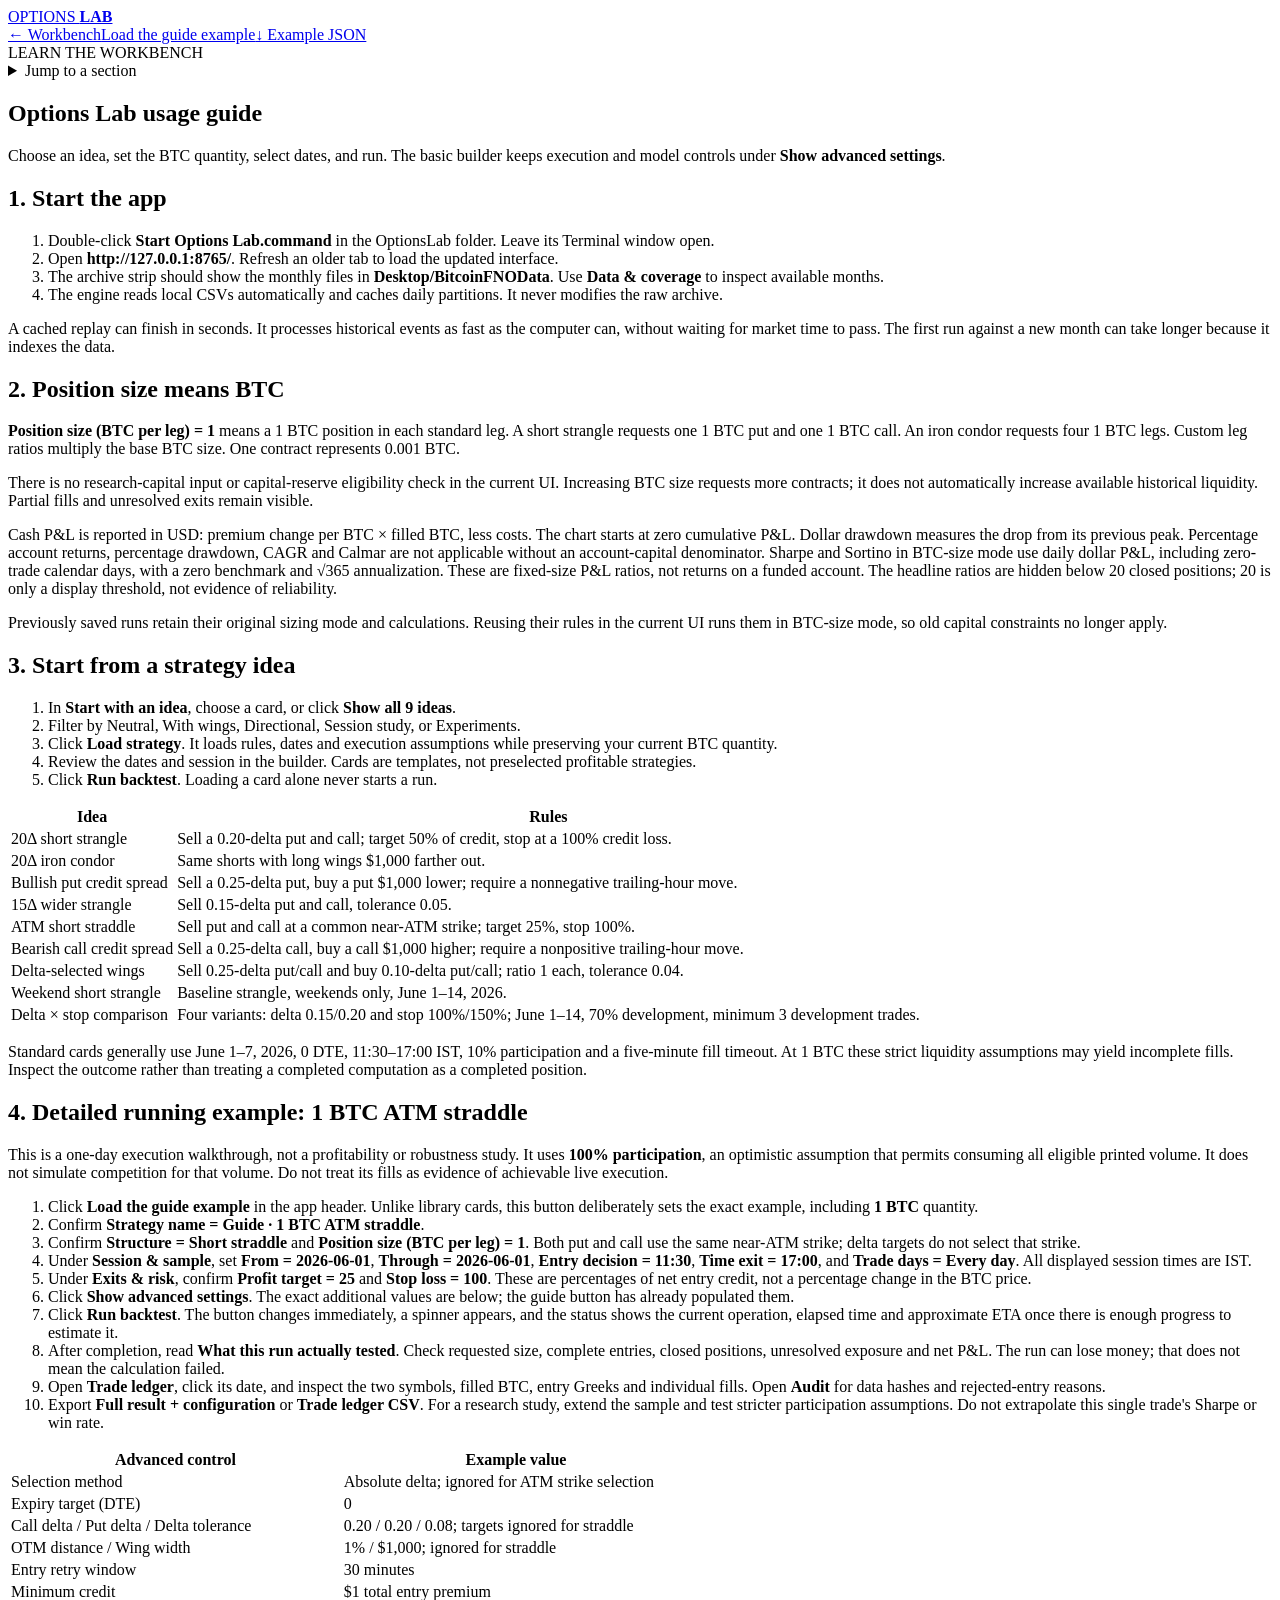
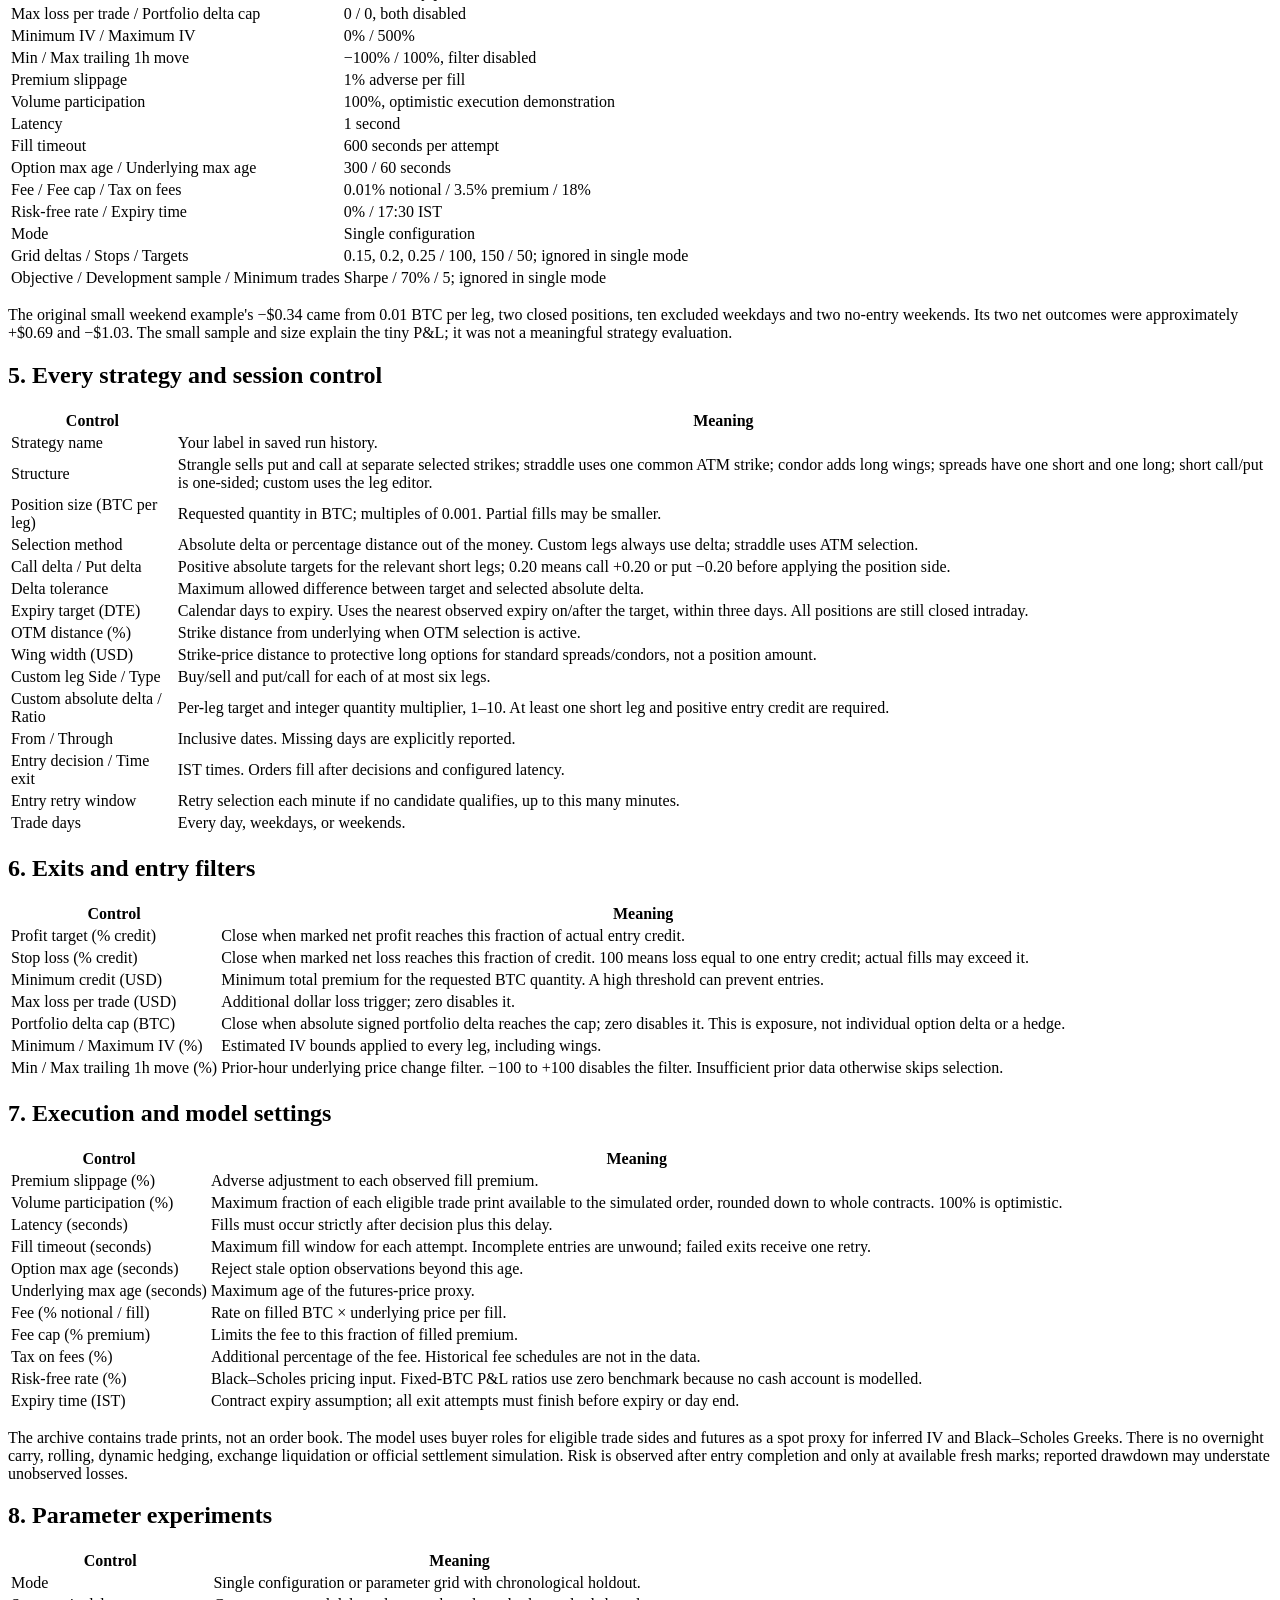
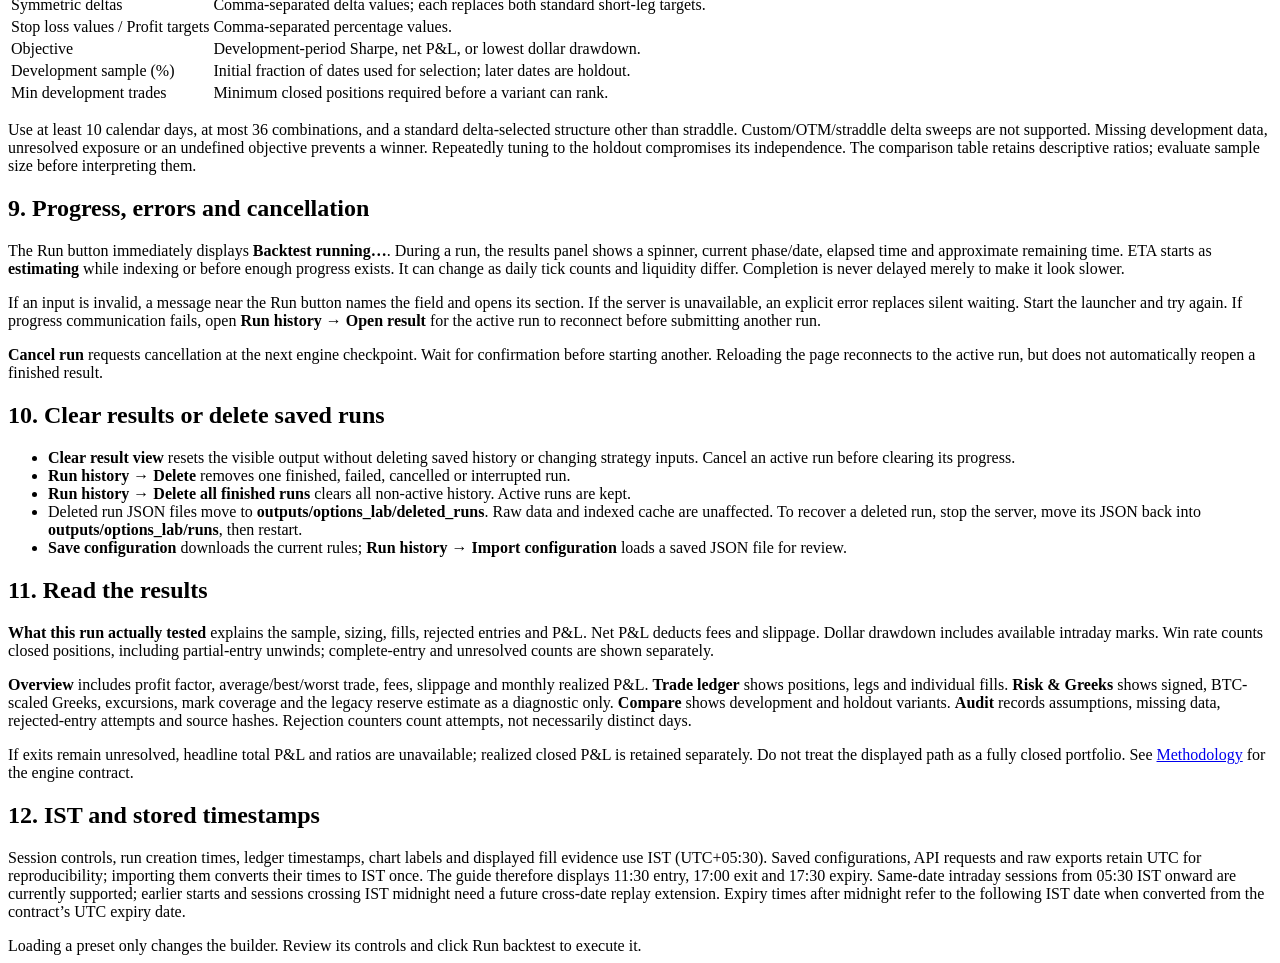
==== commit 29a1f3be: "Display strategy session times and trade timestamps in IST" ====
--- a/app/options_lab/web/guide.html
+++ b/app/options_lab/web/guide.html
@@ -1,4 +1,4 @@
-<!doctype html><html lang="en"><head><meta charset="utf-8"><meta name="viewport" content="width=device-width,initial-scale=1"><title>Usage guide — Options Lab</title><link rel="icon" href="/favicon.svg"><link rel="stylesheet" href="/style.css"></head><body><header><a href="/" class="wordmark">OPTIONS <b>LAB</b></a><nav class="guide-nav"><a href="/" class="secondary">← Workbench</a><a class="secondary" href="/?preset=one-btc-example">Load the guide example</a><a class="secondary" href="/api/presets/one-btc-example" download="one-btc-example.json">↓ Example JSON</a></nav></header><main class="guide-main"><div class="eyebrow">LEARN THE WORKBENCH</div><details class="guide-contents"><summary>Jump to a section</summary><nav><a href="#1-start-the-app">1. Start the app</a><a href="#2-position-size-means-btc">2. Position size means BTC</a><a href="#3-start-from-a-strategy-idea">3. Start from a strategy idea</a><a href="#4-detailed-running-example-1-btc-atm-straddle">4. Detailed running example: 1 BTC ATM straddle</a><a href="#5-every-strategy-and-session-control">5. Every strategy and session control</a><a href="#6-exits-and-entry-filters">6. Exits and entry filters</a><a href="#7-execution-and-model-settings">7. Execution and model settings</a><a href="#8-parameter-experiments">8. Parameter experiments</a><a href="#9-progress-errors-and-cancellation">9. Progress, errors and cancellation</a><a href="#10-clear-results-or-delete-saved-runs">10. Clear results or delete saved runs</a><a href="#11-read-the-results">11. Read the results</a></nav></details><article class="prose guide-prose"><h1 id="options-lab-usage-guide">Options Lab usage guide</h1>
+<!doctype html><html lang="en"><head><meta charset="utf-8"><meta name="viewport" content="width=device-width,initial-scale=1"><title>Usage guide — Options Lab</title><link rel="icon" href="/favicon.svg"><link rel="stylesheet" href="/style.css"></head><body><header><a href="/" class="wordmark">OPTIONS <b>LAB</b></a><nav class="guide-nav"><a href="/" class="secondary">← Workbench</a><a class="secondary" href="/?preset=one-btc-example">Load the guide example</a><a class="secondary" href="/api/presets/one-btc-example" download="one-btc-example.json">↓ Example JSON</a></nav></header><main class="guide-main"><div class="eyebrow">LEARN THE WORKBENCH</div><details class="guide-contents"><summary>Jump to a section</summary><nav><a href="#1-start-the-app">1. Start the app</a><a href="#2-position-size-means-btc">2. Position size means BTC</a><a href="#3-start-from-a-strategy-idea">3. Start from a strategy idea</a><a href="#4-detailed-running-example-1-btc-atm-straddle">4. Detailed running example: 1 BTC ATM straddle</a><a href="#5-every-strategy-and-session-control">5. Every strategy and session control</a><a href="#6-exits-and-entry-filters">6. Exits and entry filters</a><a href="#7-execution-and-model-settings">7. Execution and model settings</a><a href="#8-parameter-experiments">8. Parameter experiments</a><a href="#9-progress-errors-and-cancellation">9. Progress, errors and cancellation</a><a href="#10-clear-results-or-delete-saved-runs">10. Clear results or delete saved runs</a><a href="#11-read-the-results">11. Read the results</a><a href="#12-ist-and-stored-timestamps">12. IST and stored timestamps</a></nav></details><article class="prose guide-prose"><h1 id="options-lab-usage-guide">Options Lab usage guide</h1>
 <p>Choose an idea, set the BTC quantity, select dates, and run. The basic builder keeps execution and model controls under <strong>Show advanced settings</strong>.</p>
 <h2 id="1-start-the-app">1. Start the app</h2>
 <ol><li>Double-click <strong>Start Options Lab.command</strong> in the OptionsLab folder. Leave its Terminal window open.</li><li>Open <strong>http://127.0.0.1:8765/</strong>. Refresh an older tab to load the updated interface.</li><li>The archive strip should show the monthly files in <strong>Desktop/BitcoinFNOData</strong>. Use <strong>Data &amp; coverage</strong> to inspect available months.</li><li>The engine reads local CSVs automatically and caches daily partitions. It never modifies the raw archive.</li></ol>
@@ -11,18 +11,18 @@
 <h2 id="3-start-from-a-strategy-idea">3. Start from a strategy idea</h2>
 <ol><li>In <strong>Start with an idea</strong>, choose a card, or click <strong>Show all 9 ideas</strong>.</li><li>Filter by Neutral, With wings, Directional, Session study, or Experiments.</li><li>Click <strong>Load strategy</strong>. It loads rules, dates and execution assumptions while preserving your current BTC quantity.</li><li>Review the dates and session in the builder. Cards are templates, not preselected profitable strategies.</li><li>Click <strong>Run backtest</strong>. Loading a card alone never starts a run.</li></ol>
 <div class="table-wrap"><table><thead><tr><th>Idea</th><th>Rules</th></tr></thead><tbody><tr><td>20Δ short strangle</td><td>Sell a 0.20-delta put and call; target 50% of credit, stop at a 100% credit loss.</td></tr><tr><td>20Δ iron condor</td><td>Same shorts with long wings $1,000 farther out.</td></tr><tr><td>Bullish put credit spread</td><td>Sell a 0.25-delta put, buy a put $1,000 lower; require a nonnegative trailing-hour move.</td></tr><tr><td>15Δ wider strangle</td><td>Sell 0.15-delta put and call, tolerance 0.05.</td></tr><tr><td>ATM short straddle</td><td>Sell put and call at a common near-ATM strike; target 25%, stop 100%.</td></tr><tr><td>Bearish call credit spread</td><td>Sell a 0.25-delta call, buy a call $1,000 higher; require a nonpositive trailing-hour move.</td></tr><tr><td>Delta-selected wings</td><td>Sell 0.25-delta put/call and buy 0.10-delta put/call; ratio 1 each, tolerance 0.04.</td></tr><tr><td>Weekend short strangle</td><td>Baseline strangle, weekends only, June 1–14, 2026.</td></tr><tr><td>Delta × stop comparison</td><td>Four variants: delta 0.15/0.20 and stop 100%/150%; June 1–14, 70% development, minimum 3 development trades.</td></tr></tbody></table></div>
-<p>Standard cards generally use June 1–7, 2026, 0 DTE, 06:00–11:30 UTC, 10% participation and a five-minute fill timeout. At 1 BTC these strict liquidity assumptions may yield incomplete fills. Inspect the outcome rather than treating a completed computation as a completed position.</p>
+<p>Standard cards generally use June 1–7, 2026, 0 DTE, 11:30–17:00 IST, 10% participation and a five-minute fill timeout. At 1 BTC these strict liquidity assumptions may yield incomplete fills. Inspect the outcome rather than treating a completed computation as a completed position.</p>
 <h2 id="4-detailed-running-example-1-btc-atm-straddle">4. Detailed running example: 1 BTC ATM straddle</h2>
 <p>This is a one-day execution walkthrough, not a profitability or robustness study. It uses <strong>100% participation</strong>, an optimistic assumption that permits consuming all eligible printed volume. It does not simulate competition for that volume. Do not treat its fills as evidence of achievable live execution.</p>
-<ol><li>Click <strong>Load the guide example</strong> in the app header. Unlike library cards, this button deliberately sets the exact example, including <strong>1 BTC</strong> quantity.</li><li>Confirm <strong>Strategy name = Guide · 1 BTC ATM straddle</strong>.</li><li>Confirm <strong>Structure = Short straddle</strong> and <strong>Position size (BTC per leg) = 1</strong>. Both put and call use the same near-ATM strike; delta targets do not select that strike.</li><li>Under <strong>Session &amp; sample</strong>, set <strong>From = 2026-06-01</strong>, <strong>Through = 2026-06-01</strong>, <strong>Entry decision = 06:00</strong>, <strong>Time exit = 11:30</strong>, and <strong>Trade days = Every day</strong>. Times are UTC: 11:30 IST entry and 17:00 IST exit.</li><li>Under <strong>Exits &amp; risk</strong>, confirm <strong>Profit target = 25</strong> and <strong>Stop loss = 100</strong>. These are percentages of net entry credit, not a percentage change in the BTC price.</li><li>Click <strong>Show advanced settings</strong>. The exact additional values are below; the guide button has already populated them.</li><li>Click <strong>Run backtest</strong>. The button changes immediately, a spinner appears, and the status shows the current operation, elapsed time and approximate ETA once there is enough progress to estimate it.</li><li>After completion, read <strong>What this run actually tested</strong>. Check requested size, complete entries, closed positions, unresolved exposure and net P&amp;L. The run can lose money; that does not mean the calculation failed.</li><li>Open <strong>Trade ledger</strong>, click its date, and inspect the two symbols, filled BTC, entry Greeks and individual fills. Open <strong>Audit</strong> for data hashes and rejected-entry reasons.</li><li>Export <strong>Full result + configuration</strong> or <strong>Trade ledger CSV</strong>. For a research study, extend the sample and test stricter participation assumptions. Do not extrapolate this single trade&#x27;s Sharpe or win rate.</li></ol>
-<div class="table-wrap"><table><thead><tr><th>Advanced control</th><th>Example value</th></tr></thead><tbody><tr><td>Selection method</td><td>Absolute delta; ignored for ATM strike selection</td></tr><tr><td>Expiry target (DTE)</td><td>0</td></tr><tr><td>Call delta / Put delta / Delta tolerance</td><td>0.20 / 0.20 / 0.08; targets ignored for straddle</td></tr><tr><td>OTM distance / Wing width</td><td>1% / $1,000; ignored for straddle</td></tr><tr><td>Entry retry window</td><td>30 minutes</td></tr><tr><td>Minimum credit</td><td>$1 total entry premium</td></tr><tr><td>Max loss per trade / Portfolio delta cap</td><td>0 / 0, both disabled</td></tr><tr><td>Minimum IV / Maximum IV</td><td>0% / 500%</td></tr><tr><td>Min / Max trailing 1h move</td><td>−100% / 100%, filter disabled</td></tr><tr><td>Premium slippage</td><td>1% adverse per fill</td></tr><tr><td>Volume participation</td><td>100%, optimistic execution demonstration</td></tr><tr><td>Latency</td><td>1 second</td></tr><tr><td>Fill timeout</td><td>600 seconds per attempt</td></tr><tr><td>Option max age / Underlying max age</td><td>300 / 60 seconds</td></tr><tr><td>Fee / Fee cap / Tax on fees</td><td>0.01% notional / 3.5% premium / 18%</td></tr><tr><td>Risk-free rate / Expiry hour</td><td>0% / 12 UTC</td></tr><tr><td>Mode</td><td>Single configuration</td></tr><tr><td>Grid deltas / Stops / Targets</td><td>0.15, 0.2, 0.25 / 100, 150 / 50; ignored in single mode</td></tr><tr><td>Objective / Development sample / Minimum trades</td><td>Sharpe / 70% / 5; ignored in single mode</td></tr></tbody></table></div>
+<ol><li>Click <strong>Load the guide example</strong> in the app header. Unlike library cards, this button deliberately sets the exact example, including <strong>1 BTC</strong> quantity.</li><li>Confirm <strong>Strategy name = Guide · 1 BTC ATM straddle</strong>.</li><li>Confirm <strong>Structure = Short straddle</strong> and <strong>Position size (BTC per leg) = 1</strong>. Both put and call use the same near-ATM strike; delta targets do not select that strike.</li><li>Under <strong>Session &amp; sample</strong>, set <strong>From = 2026-06-01</strong>, <strong>Through = 2026-06-01</strong>, <strong>Entry decision = 11:30</strong>, <strong>Time exit = 17:00</strong>, and <strong>Trade days = Every day</strong>. All displayed session times are IST.</li><li>Under <strong>Exits &amp; risk</strong>, confirm <strong>Profit target = 25</strong> and <strong>Stop loss = 100</strong>. These are percentages of net entry credit, not a percentage change in the BTC price.</li><li>Click <strong>Show advanced settings</strong>. The exact additional values are below; the guide button has already populated them.</li><li>Click <strong>Run backtest</strong>. The button changes immediately, a spinner appears, and the status shows the current operation, elapsed time and approximate ETA once there is enough progress to estimate it.</li><li>After completion, read <strong>What this run actually tested</strong>. Check requested size, complete entries, closed positions, unresolved exposure and net P&amp;L. The run can lose money; that does not mean the calculation failed.</li><li>Open <strong>Trade ledger</strong>, click its date, and inspect the two symbols, filled BTC, entry Greeks and individual fills. Open <strong>Audit</strong> for data hashes and rejected-entry reasons.</li><li>Export <strong>Full result + configuration</strong> or <strong>Trade ledger CSV</strong>. For a research study, extend the sample and test stricter participation assumptions. Do not extrapolate this single trade&#x27;s Sharpe or win rate.</li></ol>
+<div class="table-wrap"><table><thead><tr><th>Advanced control</th><th>Example value</th></tr></thead><tbody><tr><td>Selection method</td><td>Absolute delta; ignored for ATM strike selection</td></tr><tr><td>Expiry target (DTE)</td><td>0</td></tr><tr><td>Call delta / Put delta / Delta tolerance</td><td>0.20 / 0.20 / 0.08; targets ignored for straddle</td></tr><tr><td>OTM distance / Wing width</td><td>1% / $1,000; ignored for straddle</td></tr><tr><td>Entry retry window</td><td>30 minutes</td></tr><tr><td>Minimum credit</td><td>$1 total entry premium</td></tr><tr><td>Max loss per trade / Portfolio delta cap</td><td>0 / 0, both disabled</td></tr><tr><td>Minimum IV / Maximum IV</td><td>0% / 500%</td></tr><tr><td>Min / Max trailing 1h move</td><td>−100% / 100%, filter disabled</td></tr><tr><td>Premium slippage</td><td>1% adverse per fill</td></tr><tr><td>Volume participation</td><td>100%, optimistic execution demonstration</td></tr><tr><td>Latency</td><td>1 second</td></tr><tr><td>Fill timeout</td><td>600 seconds per attempt</td></tr><tr><td>Option max age / Underlying max age</td><td>300 / 60 seconds</td></tr><tr><td>Fee / Fee cap / Tax on fees</td><td>0.01% notional / 3.5% premium / 18%</td></tr><tr><td>Risk-free rate / Expiry time</td><td>0% / 17:30 IST</td></tr><tr><td>Mode</td><td>Single configuration</td></tr><tr><td>Grid deltas / Stops / Targets</td><td>0.15, 0.2, 0.25 / 100, 150 / 50; ignored in single mode</td></tr><tr><td>Objective / Development sample / Minimum trades</td><td>Sharpe / 70% / 5; ignored in single mode</td></tr></tbody></table></div>
 <p>The original small weekend example&#x27;s −$0.34 came from 0.01 BTC per leg, two closed positions, ten excluded weekdays and two no-entry weekends. Its two net outcomes were approximately +$0.69 and −$1.03. The small sample and size explain the tiny P&amp;L; it was not a meaningful strategy evaluation.</p>
 <h2 id="5-every-strategy-and-session-control">5. Every strategy and session control</h2>
-<div class="table-wrap"><table><thead><tr><th>Control</th><th>Meaning</th></tr></thead><tbody><tr><td>Strategy name</td><td>Your label in saved run history.</td></tr><tr><td>Structure</td><td>Strangle sells put and call at separate selected strikes; straddle uses one common ATM strike; condor adds long wings; spreads have one short and one long; short call/put is one-sided; custom uses the leg editor.</td></tr><tr><td>Position size (BTC per leg)</td><td>Requested quantity in BTC; multiples of 0.001. Partial fills may be smaller.</td></tr><tr><td>Selection method</td><td>Absolute delta or percentage distance out of the money. Custom legs always use delta; straddle uses ATM selection.</td></tr><tr><td>Call delta / Put delta</td><td>Positive absolute targets for the relevant short legs; 0.20 means call +0.20 or put −0.20 before applying the position side.</td></tr><tr><td>Delta tolerance</td><td>Maximum allowed difference between target and selected absolute delta.</td></tr><tr><td>Expiry target (DTE)</td><td>Calendar days to expiry. Uses the nearest observed expiry on/after the target, within three days. All positions are still closed intraday.</td></tr><tr><td>OTM distance (%)</td><td>Strike distance from underlying when OTM selection is active.</td></tr><tr><td>Wing width (USD)</td><td>Strike-price distance to protective long options for standard spreads/condors, not a position amount.</td></tr><tr><td>Custom leg Side / Type</td><td>Buy/sell and put/call for each of at most six legs.</td></tr><tr><td>Custom absolute delta / Ratio</td><td>Per-leg target and integer quantity multiplier, 1–10. At least one short leg and positive entry credit are required.</td></tr><tr><td>From / Through</td><td>Inclusive dates. Missing days are explicitly reported.</td></tr><tr><td>Entry decision / Time exit</td><td>UTC times. Orders fill after decisions and configured latency.</td></tr><tr><td>Entry retry window</td><td>Retry selection each minute if no candidate qualifies, up to this many minutes.</td></tr><tr><td>Trade days</td><td>Every day, weekdays, or weekends.</td></tr></tbody></table></div>
+<div class="table-wrap"><table><thead><tr><th>Control</th><th>Meaning</th></tr></thead><tbody><tr><td>Strategy name</td><td>Your label in saved run history.</td></tr><tr><td>Structure</td><td>Strangle sells put and call at separate selected strikes; straddle uses one common ATM strike; condor adds long wings; spreads have one short and one long; short call/put is one-sided; custom uses the leg editor.</td></tr><tr><td>Position size (BTC per leg)</td><td>Requested quantity in BTC; multiples of 0.001. Partial fills may be smaller.</td></tr><tr><td>Selection method</td><td>Absolute delta or percentage distance out of the money. Custom legs always use delta; straddle uses ATM selection.</td></tr><tr><td>Call delta / Put delta</td><td>Positive absolute targets for the relevant short legs; 0.20 means call +0.20 or put −0.20 before applying the position side.</td></tr><tr><td>Delta tolerance</td><td>Maximum allowed difference between target and selected absolute delta.</td></tr><tr><td>Expiry target (DTE)</td><td>Calendar days to expiry. Uses the nearest observed expiry on/after the target, within three days. All positions are still closed intraday.</td></tr><tr><td>OTM distance (%)</td><td>Strike distance from underlying when OTM selection is active.</td></tr><tr><td>Wing width (USD)</td><td>Strike-price distance to protective long options for standard spreads/condors, not a position amount.</td></tr><tr><td>Custom leg Side / Type</td><td>Buy/sell and put/call for each of at most six legs.</td></tr><tr><td>Custom absolute delta / Ratio</td><td>Per-leg target and integer quantity multiplier, 1–10. At least one short leg and positive entry credit are required.</td></tr><tr><td>From / Through</td><td>Inclusive dates. Missing days are explicitly reported.</td></tr><tr><td>Entry decision / Time exit</td><td>IST times. Orders fill after decisions and configured latency.</td></tr><tr><td>Entry retry window</td><td>Retry selection each minute if no candidate qualifies, up to this many minutes.</td></tr><tr><td>Trade days</td><td>Every day, weekdays, or weekends.</td></tr></tbody></table></div>
 <h2 id="6-exits-and-entry-filters">6. Exits and entry filters</h2>
 <div class="table-wrap"><table><thead><tr><th>Control</th><th>Meaning</th></tr></thead><tbody><tr><td>Profit target (% credit)</td><td>Close when marked net profit reaches this fraction of actual entry credit.</td></tr><tr><td>Stop loss (% credit)</td><td>Close when marked net loss reaches this fraction of credit. 100 means loss equal to one entry credit; actual fills may exceed it.</td></tr><tr><td>Minimum credit (USD)</td><td>Minimum total premium for the requested BTC quantity. A high threshold can prevent entries.</td></tr><tr><td>Max loss per trade (USD)</td><td>Additional dollar loss trigger; zero disables it.</td></tr><tr><td>Portfolio delta cap (BTC)</td><td>Close when absolute signed portfolio delta reaches the cap; zero disables it. This is exposure, not individual option delta or a hedge.</td></tr><tr><td>Minimum / Maximum IV (%)</td><td>Estimated IV bounds applied to every leg, including wings.</td></tr><tr><td>Min / Max trailing 1h move (%)</td><td>Prior-hour underlying price change filter. −100 to +100 disables the filter. Insufficient prior data otherwise skips selection.</td></tr></tbody></table></div>
 <h2 id="7-execution-and-model-settings">7. Execution and model settings</h2>
-<div class="table-wrap"><table><thead><tr><th>Control</th><th>Meaning</th></tr></thead><tbody><tr><td>Premium slippage (%)</td><td>Adverse adjustment to each observed fill premium.</td></tr><tr><td>Volume participation (%)</td><td>Maximum fraction of each eligible trade print available to the simulated order, rounded down to whole contracts. 100% is optimistic.</td></tr><tr><td>Latency (seconds)</td><td>Fills must occur strictly after decision plus this delay.</td></tr><tr><td>Fill timeout (seconds)</td><td>Maximum fill window for each attempt. Incomplete entries are unwound; failed exits receive one retry.</td></tr><tr><td>Option max age (seconds)</td><td>Reject stale option observations beyond this age.</td></tr><tr><td>Underlying max age (seconds)</td><td>Maximum age of the futures-price proxy.</td></tr><tr><td>Fee (% notional / fill)</td><td>Rate on filled BTC × underlying price per fill.</td></tr><tr><td>Fee cap (% premium)</td><td>Limits the fee to this fraction of filled premium.</td></tr><tr><td>Tax on fees (%)</td><td>Additional percentage of the fee. Historical fee schedules are not in the data.</td></tr><tr><td>Risk-free rate (%)</td><td>Black–Scholes pricing input. Fixed-BTC P&amp;L ratios use zero benchmark because no cash account is modelled.</td></tr><tr><td>Expiry hour (UTC)</td><td>Contract expiry assumption; all exit attempts must finish before expiry or day end.</td></tr></tbody></table></div>
+<div class="table-wrap"><table><thead><tr><th>Control</th><th>Meaning</th></tr></thead><tbody><tr><td>Premium slippage (%)</td><td>Adverse adjustment to each observed fill premium.</td></tr><tr><td>Volume participation (%)</td><td>Maximum fraction of each eligible trade print available to the simulated order, rounded down to whole contracts. 100% is optimistic.</td></tr><tr><td>Latency (seconds)</td><td>Fills must occur strictly after decision plus this delay.</td></tr><tr><td>Fill timeout (seconds)</td><td>Maximum fill window for each attempt. Incomplete entries are unwound; failed exits receive one retry.</td></tr><tr><td>Option max age (seconds)</td><td>Reject stale option observations beyond this age.</td></tr><tr><td>Underlying max age (seconds)</td><td>Maximum age of the futures-price proxy.</td></tr><tr><td>Fee (% notional / fill)</td><td>Rate on filled BTC × underlying price per fill.</td></tr><tr><td>Fee cap (% premium)</td><td>Limits the fee to this fraction of filled premium.</td></tr><tr><td>Tax on fees (%)</td><td>Additional percentage of the fee. Historical fee schedules are not in the data.</td></tr><tr><td>Risk-free rate (%)</td><td>Black–Scholes pricing input. Fixed-BTC P&amp;L ratios use zero benchmark because no cash account is modelled.</td></tr><tr><td>Expiry time (IST)</td><td>Contract expiry assumption; all exit attempts must finish before expiry or day end.</td></tr></tbody></table></div>
 <p>The archive contains trade prints, not an order book. The model uses buyer roles for eligible trade sides and futures as a spot proxy for inferred IV and Black–Scholes Greeks. There is no overnight carry, rolling, dynamic hedging, exchange liquidation or official settlement simulation. Risk is observed after entry completion and only at available fresh marks; reported drawdown may understate unobserved losses.</p>
 <h2 id="8-parameter-experiments">8. Parameter experiments</h2>
 <div class="table-wrap"><table><thead><tr><th>Control</th><th>Meaning</th></tr></thead><tbody><tr><td>Mode</td><td>Single configuration or parameter grid with chronological holdout.</td></tr><tr><td>Symmetric deltas</td><td>Comma-separated delta values; each replaces both standard short-leg targets.</td></tr><tr><td>Stop loss values / Profit targets</td><td>Comma-separated percentage values.</td></tr><tr><td>Objective</td><td>Development-period Sharpe, net P&amp;L, or lowest dollar drawdown.</td></tr><tr><td>Development sample (%)</td><td>Initial fraction of dates used for selection; later dates are holdout.</td></tr><tr><td>Min development trades</td><td>Minimum closed positions required before a variant can rank.</td></tr></tbody></table></div>
@@ -36,4 +36,6 @@
 <h2 id="11-read-the-results">11. Read the results</h2>
 <p><strong>What this run actually tested</strong> explains the sample, sizing, fills, rejected entries and P&amp;L. Net P&amp;L deducts fees and slippage. Dollar drawdown includes available intraday marks. Win rate counts closed positions, including partial-entry unwinds; complete-entry and unresolved counts are shown separately.</p>
 <p><strong>Overview</strong> includes profit factor, average/best/worst trade, fees, slippage and monthly realized P&amp;L. <strong>Trade ledger</strong> shows positions, legs and individual fills. <strong>Risk &amp; Greeks</strong> shows signed, BTC-scaled Greeks, excursions, mark coverage and the legacy reserve estimate as a diagnostic only. <strong>Compare</strong> shows development and holdout variants. <strong>Audit</strong> records assumptions, missing data, rejected-entry attempts and source hashes. Rejection counters count attempts, not necessarily distinct days.</p>
-<p>If exits remain unresolved, headline total P&amp;L and ratios are unavailable; realized closed P&amp;L is retained separately. Do not treat the displayed path as a fully closed portfolio. See <a href="/methodology">Methodology</a> for the engine contract.</p></article><div class="info-banner">Loading a preset only changes the builder. Review its controls and click Run backtest to execute it.</div></main></body></html>+<p>If exits remain unresolved, headline total P&amp;L and ratios are unavailable; realized closed P&amp;L is retained separately. Do not treat the displayed path as a fully closed portfolio. See <a href="/methodology">Methodology</a> for the engine contract.</p>
+<h2 id="12-ist-and-stored-timestamps">12. IST and stored timestamps</h2>
+<p>Session controls, run creation times, ledger timestamps, chart labels and displayed fill evidence use IST (UTC+05:30). Saved configurations, API requests and raw exports retain UTC for reproducibility; importing them converts their times to IST once. The guide therefore displays 11:30 entry, 17:00 exit and 17:30 expiry. Same-date intraday sessions from 05:30 IST onward are currently supported; earlier starts and sessions crossing IST midnight need a future cross-date replay extension. Expiry times after midnight refer to the following IST date when converted from the contract’s UTC expiry date.</p></article><div class="info-banner">Loading a preset only changes the builder. Review its controls and click Run backtest to execute it.</div></main></body></html>
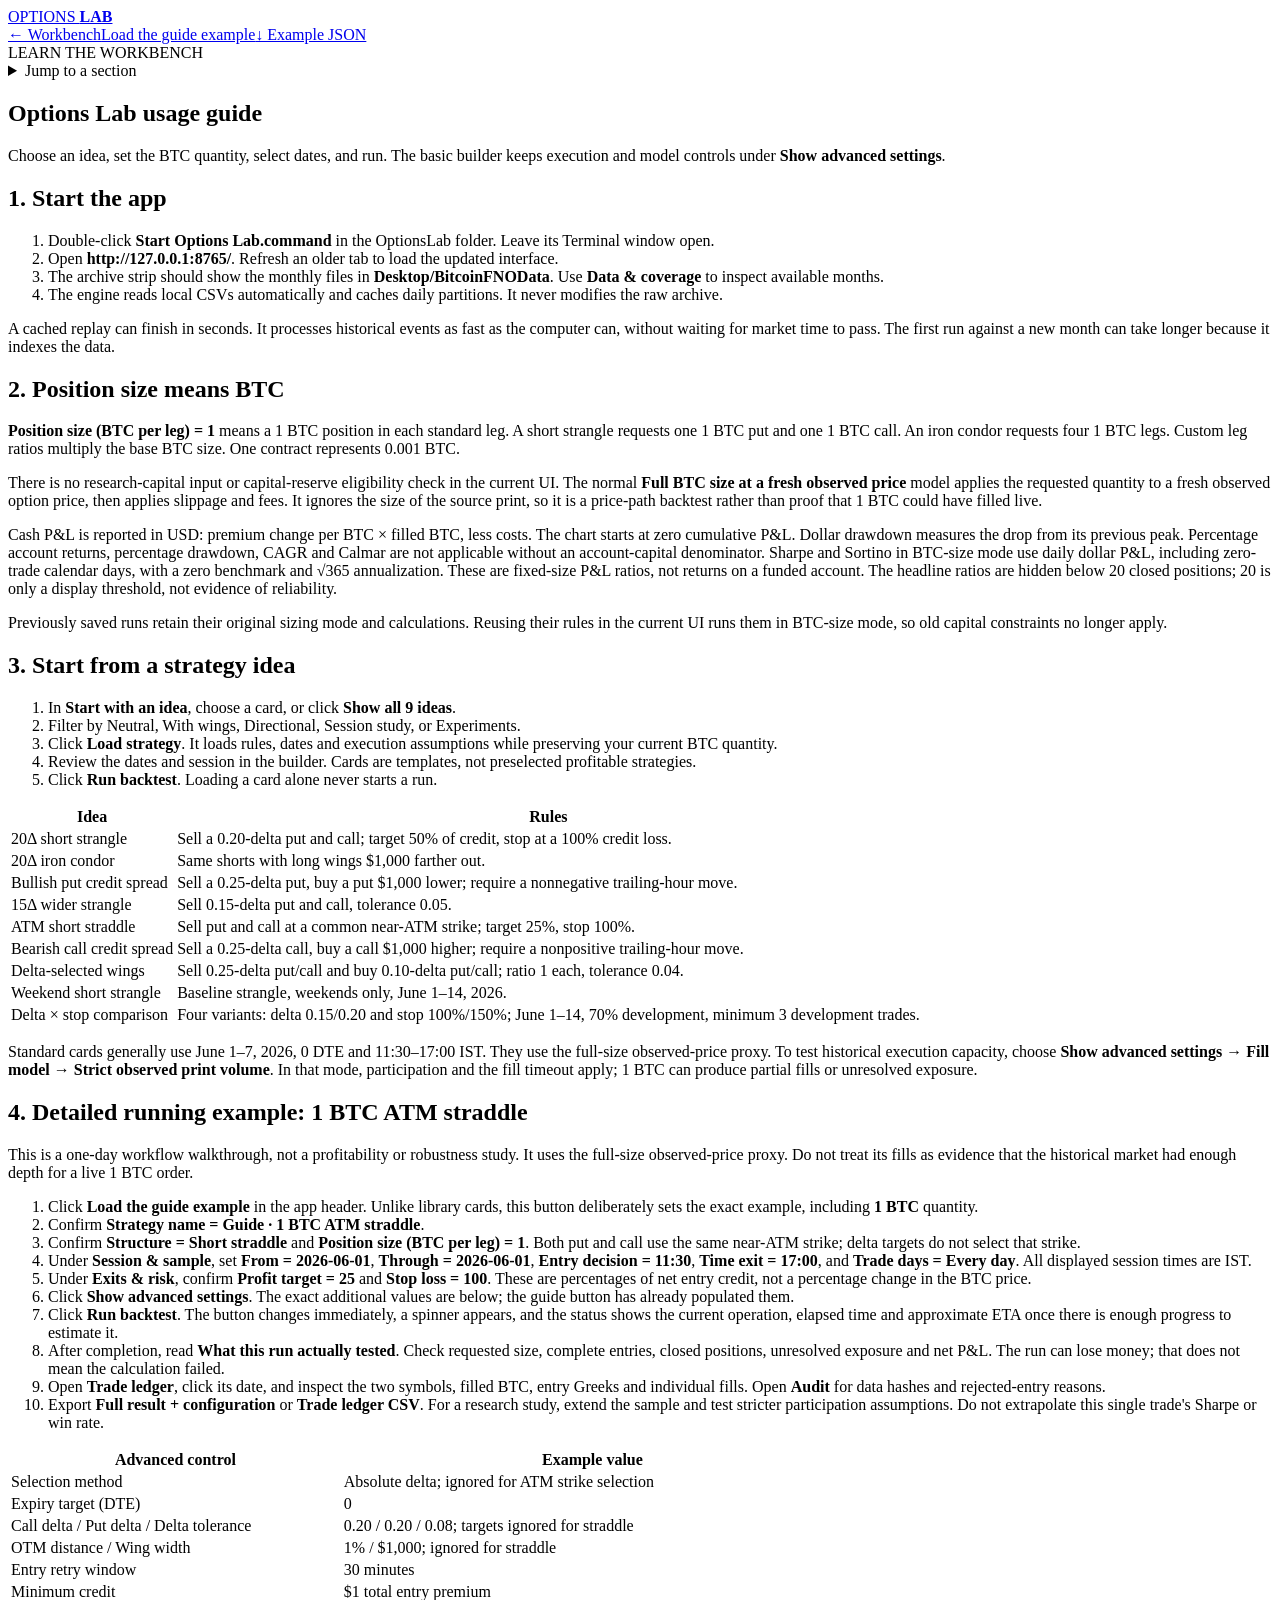
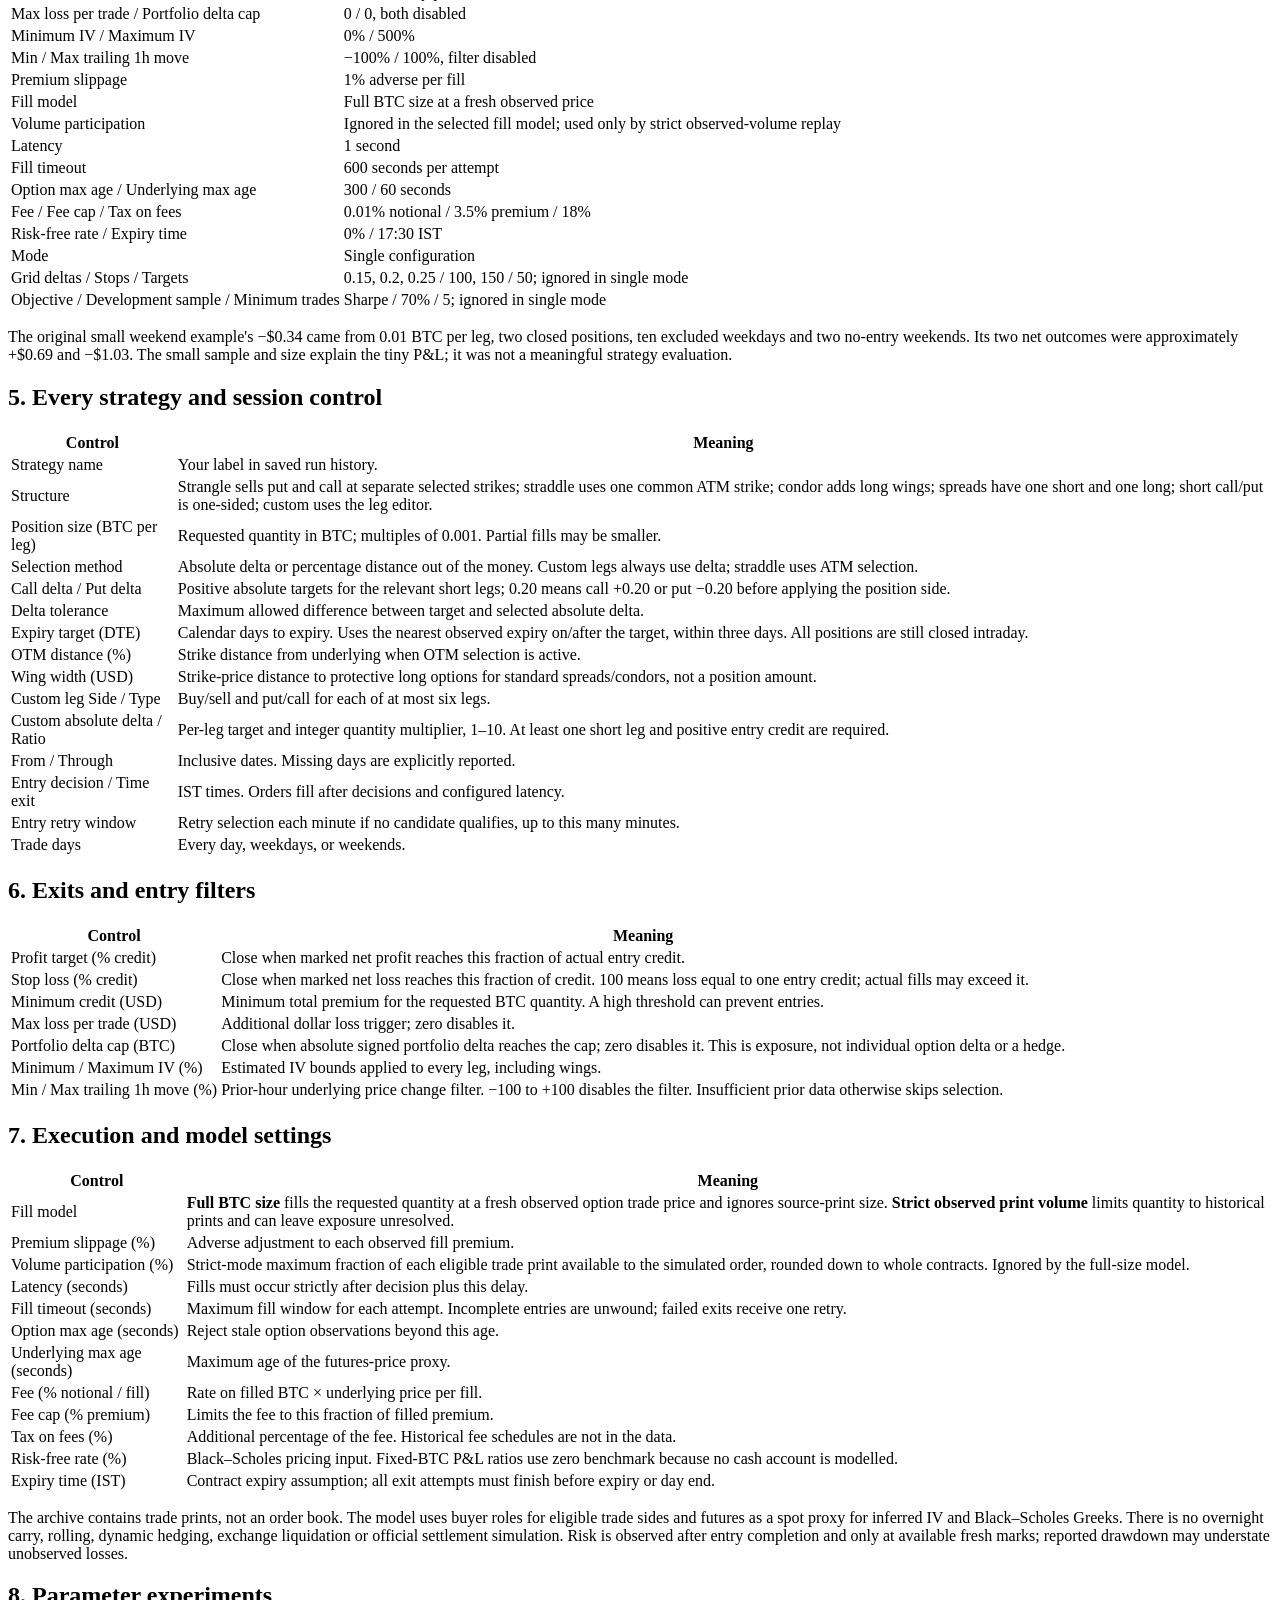
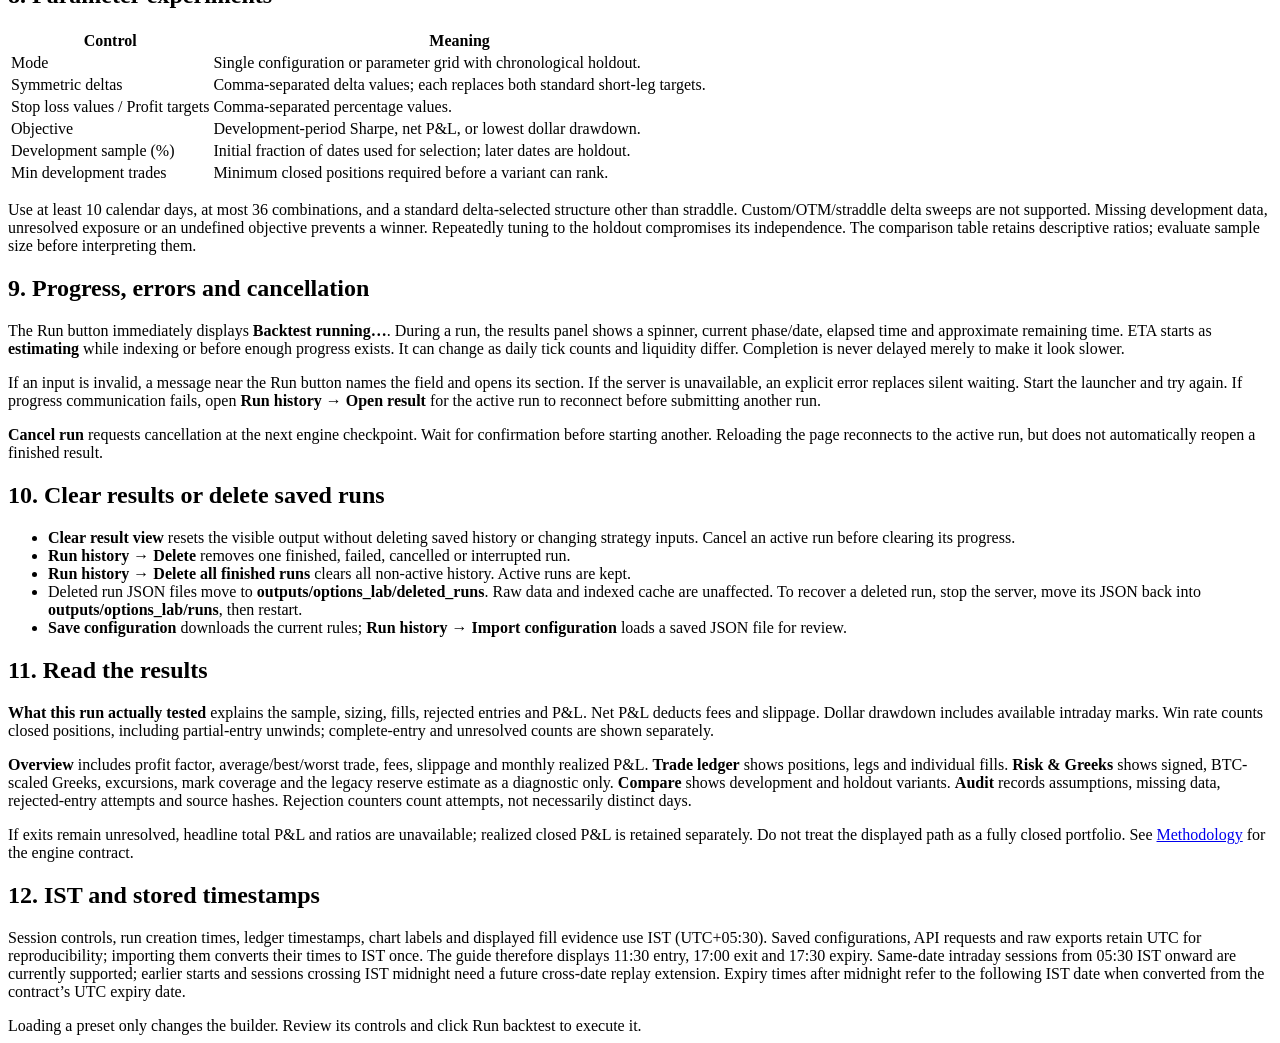
==== commit 46e21a3b: "fix strict trade liquidity bug" ====
--- a/app/options_lab/web/guide.html
+++ b/app/options_lab/web/guide.html
@@ -5,24 +5,24 @@
 <p>A cached replay can finish in seconds. It processes historical events as fast as the computer can, without waiting for market time to pass. The first run against a new month can take longer because it indexes the data.</p>
 <h2 id="2-position-size-means-btc">2. Position size means BTC</h2>
 <p><strong>Position size (BTC per leg) = 1</strong> means a 1 BTC position in each standard leg. A short strangle requests one 1 BTC put and one 1 BTC call. An iron condor requests four 1 BTC legs. Custom leg ratios multiply the base BTC size. One contract represents 0.001 BTC.</p>
-<p>There is no research-capital input or capital-reserve eligibility check in the current UI. Increasing BTC size requests more contracts; it does not automatically increase available historical liquidity. Partial fills and unresolved exits remain visible.</p>
+<p>There is no research-capital input or capital-reserve eligibility check in the current UI. The normal <strong>Full BTC size at a fresh observed price</strong> model applies the requested quantity to a fresh observed option price, then applies slippage and fees. It ignores the size of the source print, so it is a price-path backtest rather than proof that 1 BTC could have filled live.</p>
 <p>Cash P&amp;L is reported in USD: premium change per BTC × filled BTC, less costs. The chart starts at zero cumulative P&amp;L. Dollar drawdown measures the drop from its previous peak. Percentage account returns, percentage drawdown, CAGR and Calmar are not applicable without an account-capital denominator. Sharpe and Sortino in BTC-size mode use daily dollar P&amp;L, including zero-trade calendar days, with a zero benchmark and √365 annualization. These are fixed-size P&amp;L ratios, not returns on a funded account. The headline ratios are hidden below 20 closed positions; 20 is only a display threshold, not evidence of reliability.</p>
 <p>Previously saved runs retain their original sizing mode and calculations. Reusing their rules in the current UI runs them in BTC-size mode, so old capital constraints no longer apply.</p>
 <h2 id="3-start-from-a-strategy-idea">3. Start from a strategy idea</h2>
 <ol><li>In <strong>Start with an idea</strong>, choose a card, or click <strong>Show all 9 ideas</strong>.</li><li>Filter by Neutral, With wings, Directional, Session study, or Experiments.</li><li>Click <strong>Load strategy</strong>. It loads rules, dates and execution assumptions while preserving your current BTC quantity.</li><li>Review the dates and session in the builder. Cards are templates, not preselected profitable strategies.</li><li>Click <strong>Run backtest</strong>. Loading a card alone never starts a run.</li></ol>
 <div class="table-wrap"><table><thead><tr><th>Idea</th><th>Rules</th></tr></thead><tbody><tr><td>20Δ short strangle</td><td>Sell a 0.20-delta put and call; target 50% of credit, stop at a 100% credit loss.</td></tr><tr><td>20Δ iron condor</td><td>Same shorts with long wings $1,000 farther out.</td></tr><tr><td>Bullish put credit spread</td><td>Sell a 0.25-delta put, buy a put $1,000 lower; require a nonnegative trailing-hour move.</td></tr><tr><td>15Δ wider strangle</td><td>Sell 0.15-delta put and call, tolerance 0.05.</td></tr><tr><td>ATM short straddle</td><td>Sell put and call at a common near-ATM strike; target 25%, stop 100%.</td></tr><tr><td>Bearish call credit spread</td><td>Sell a 0.25-delta call, buy a call $1,000 higher; require a nonpositive trailing-hour move.</td></tr><tr><td>Delta-selected wings</td><td>Sell 0.25-delta put/call and buy 0.10-delta put/call; ratio 1 each, tolerance 0.04.</td></tr><tr><td>Weekend short strangle</td><td>Baseline strangle, weekends only, June 1–14, 2026.</td></tr><tr><td>Delta × stop comparison</td><td>Four variants: delta 0.15/0.20 and stop 100%/150%; June 1–14, 70% development, minimum 3 development trades.</td></tr></tbody></table></div>
-<p>Standard cards generally use June 1–7, 2026, 0 DTE, 11:30–17:00 IST, 10% participation and a five-minute fill timeout. At 1 BTC these strict liquidity assumptions may yield incomplete fills. Inspect the outcome rather than treating a completed computation as a completed position.</p>
+<p>Standard cards generally use June 1–7, 2026, 0 DTE and 11:30–17:00 IST. They use the full-size observed-price proxy. To test historical execution capacity, choose <strong>Show advanced settings → Fill model → Strict observed print volume</strong>. In that mode, participation and the fill timeout apply; 1 BTC can produce partial fills or unresolved exposure.</p>
 <h2 id="4-detailed-running-example-1-btc-atm-straddle">4. Detailed running example: 1 BTC ATM straddle</h2>
-<p>This is a one-day execution walkthrough, not a profitability or robustness study. It uses <strong>100% participation</strong>, an optimistic assumption that permits consuming all eligible printed volume. It does not simulate competition for that volume. Do not treat its fills as evidence of achievable live execution.</p>
+<p>This is a one-day workflow walkthrough, not a profitability or robustness study. It uses the full-size observed-price proxy. Do not treat its fills as evidence that the historical market had enough depth for a live 1 BTC order.</p>
 <ol><li>Click <strong>Load the guide example</strong> in the app header. Unlike library cards, this button deliberately sets the exact example, including <strong>1 BTC</strong> quantity.</li><li>Confirm <strong>Strategy name = Guide · 1 BTC ATM straddle</strong>.</li><li>Confirm <strong>Structure = Short straddle</strong> and <strong>Position size (BTC per leg) = 1</strong>. Both put and call use the same near-ATM strike; delta targets do not select that strike.</li><li>Under <strong>Session &amp; sample</strong>, set <strong>From = 2026-06-01</strong>, <strong>Through = 2026-06-01</strong>, <strong>Entry decision = 11:30</strong>, <strong>Time exit = 17:00</strong>, and <strong>Trade days = Every day</strong>. All displayed session times are IST.</li><li>Under <strong>Exits &amp; risk</strong>, confirm <strong>Profit target = 25</strong> and <strong>Stop loss = 100</strong>. These are percentages of net entry credit, not a percentage change in the BTC price.</li><li>Click <strong>Show advanced settings</strong>. The exact additional values are below; the guide button has already populated them.</li><li>Click <strong>Run backtest</strong>. The button changes immediately, a spinner appears, and the status shows the current operation, elapsed time and approximate ETA once there is enough progress to estimate it.</li><li>After completion, read <strong>What this run actually tested</strong>. Check requested size, complete entries, closed positions, unresolved exposure and net P&amp;L. The run can lose money; that does not mean the calculation failed.</li><li>Open <strong>Trade ledger</strong>, click its date, and inspect the two symbols, filled BTC, entry Greeks and individual fills. Open <strong>Audit</strong> for data hashes and rejected-entry reasons.</li><li>Export <strong>Full result + configuration</strong> or <strong>Trade ledger CSV</strong>. For a research study, extend the sample and test stricter participation assumptions. Do not extrapolate this single trade&#x27;s Sharpe or win rate.</li></ol>
-<div class="table-wrap"><table><thead><tr><th>Advanced control</th><th>Example value</th></tr></thead><tbody><tr><td>Selection method</td><td>Absolute delta; ignored for ATM strike selection</td></tr><tr><td>Expiry target (DTE)</td><td>0</td></tr><tr><td>Call delta / Put delta / Delta tolerance</td><td>0.20 / 0.20 / 0.08; targets ignored for straddle</td></tr><tr><td>OTM distance / Wing width</td><td>1% / $1,000; ignored for straddle</td></tr><tr><td>Entry retry window</td><td>30 minutes</td></tr><tr><td>Minimum credit</td><td>$1 total entry premium</td></tr><tr><td>Max loss per trade / Portfolio delta cap</td><td>0 / 0, both disabled</td></tr><tr><td>Minimum IV / Maximum IV</td><td>0% / 500%</td></tr><tr><td>Min / Max trailing 1h move</td><td>−100% / 100%, filter disabled</td></tr><tr><td>Premium slippage</td><td>1% adverse per fill</td></tr><tr><td>Volume participation</td><td>100%, optimistic execution demonstration</td></tr><tr><td>Latency</td><td>1 second</td></tr><tr><td>Fill timeout</td><td>600 seconds per attempt</td></tr><tr><td>Option max age / Underlying max age</td><td>300 / 60 seconds</td></tr><tr><td>Fee / Fee cap / Tax on fees</td><td>0.01% notional / 3.5% premium / 18%</td></tr><tr><td>Risk-free rate / Expiry time</td><td>0% / 17:30 IST</td></tr><tr><td>Mode</td><td>Single configuration</td></tr><tr><td>Grid deltas / Stops / Targets</td><td>0.15, 0.2, 0.25 / 100, 150 / 50; ignored in single mode</td></tr><tr><td>Objective / Development sample / Minimum trades</td><td>Sharpe / 70% / 5; ignored in single mode</td></tr></tbody></table></div>
+<div class="table-wrap"><table><thead><tr><th>Advanced control</th><th>Example value</th></tr></thead><tbody><tr><td>Selection method</td><td>Absolute delta; ignored for ATM strike selection</td></tr><tr><td>Expiry target (DTE)</td><td>0</td></tr><tr><td>Call delta / Put delta / Delta tolerance</td><td>0.20 / 0.20 / 0.08; targets ignored for straddle</td></tr><tr><td>OTM distance / Wing width</td><td>1% / $1,000; ignored for straddle</td></tr><tr><td>Entry retry window</td><td>30 minutes</td></tr><tr><td>Minimum credit</td><td>$1 total entry premium</td></tr><tr><td>Max loss per trade / Portfolio delta cap</td><td>0 / 0, both disabled</td></tr><tr><td>Minimum IV / Maximum IV</td><td>0% / 500%</td></tr><tr><td>Min / Max trailing 1h move</td><td>−100% / 100%, filter disabled</td></tr><tr><td>Premium slippage</td><td>1% adverse per fill</td></tr><tr><td>Fill model</td><td>Full BTC size at a fresh observed price</td></tr><tr><td>Volume participation</td><td>Ignored in the selected fill model; used only by strict observed-volume replay</td></tr><tr><td>Latency</td><td>1 second</td></tr><tr><td>Fill timeout</td><td>600 seconds per attempt</td></tr><tr><td>Option max age / Underlying max age</td><td>300 / 60 seconds</td></tr><tr><td>Fee / Fee cap / Tax on fees</td><td>0.01% notional / 3.5% premium / 18%</td></tr><tr><td>Risk-free rate / Expiry time</td><td>0% / 17:30 IST</td></tr><tr><td>Mode</td><td>Single configuration</td></tr><tr><td>Grid deltas / Stops / Targets</td><td>0.15, 0.2, 0.25 / 100, 150 / 50; ignored in single mode</td></tr><tr><td>Objective / Development sample / Minimum trades</td><td>Sharpe / 70% / 5; ignored in single mode</td></tr></tbody></table></div>
 <p>The original small weekend example&#x27;s −$0.34 came from 0.01 BTC per leg, two closed positions, ten excluded weekdays and two no-entry weekends. Its two net outcomes were approximately +$0.69 and −$1.03. The small sample and size explain the tiny P&amp;L; it was not a meaningful strategy evaluation.</p>
 <h2 id="5-every-strategy-and-session-control">5. Every strategy and session control</h2>
 <div class="table-wrap"><table><thead><tr><th>Control</th><th>Meaning</th></tr></thead><tbody><tr><td>Strategy name</td><td>Your label in saved run history.</td></tr><tr><td>Structure</td><td>Strangle sells put and call at separate selected strikes; straddle uses one common ATM strike; condor adds long wings; spreads have one short and one long; short call/put is one-sided; custom uses the leg editor.</td></tr><tr><td>Position size (BTC per leg)</td><td>Requested quantity in BTC; multiples of 0.001. Partial fills may be smaller.</td></tr><tr><td>Selection method</td><td>Absolute delta or percentage distance out of the money. Custom legs always use delta; straddle uses ATM selection.</td></tr><tr><td>Call delta / Put delta</td><td>Positive absolute targets for the relevant short legs; 0.20 means call +0.20 or put −0.20 before applying the position side.</td></tr><tr><td>Delta tolerance</td><td>Maximum allowed difference between target and selected absolute delta.</td></tr><tr><td>Expiry target (DTE)</td><td>Calendar days to expiry. Uses the nearest observed expiry on/after the target, within three days. All positions are still closed intraday.</td></tr><tr><td>OTM distance (%)</td><td>Strike distance from underlying when OTM selection is active.</td></tr><tr><td>Wing width (USD)</td><td>Strike-price distance to protective long options for standard spreads/condors, not a position amount.</td></tr><tr><td>Custom leg Side / Type</td><td>Buy/sell and put/call for each of at most six legs.</td></tr><tr><td>Custom absolute delta / Ratio</td><td>Per-leg target and integer quantity multiplier, 1–10. At least one short leg and positive entry credit are required.</td></tr><tr><td>From / Through</td><td>Inclusive dates. Missing days are explicitly reported.</td></tr><tr><td>Entry decision / Time exit</td><td>IST times. Orders fill after decisions and configured latency.</td></tr><tr><td>Entry retry window</td><td>Retry selection each minute if no candidate qualifies, up to this many minutes.</td></tr><tr><td>Trade days</td><td>Every day, weekdays, or weekends.</td></tr></tbody></table></div>
 <h2 id="6-exits-and-entry-filters">6. Exits and entry filters</h2>
 <div class="table-wrap"><table><thead><tr><th>Control</th><th>Meaning</th></tr></thead><tbody><tr><td>Profit target (% credit)</td><td>Close when marked net profit reaches this fraction of actual entry credit.</td></tr><tr><td>Stop loss (% credit)</td><td>Close when marked net loss reaches this fraction of credit. 100 means loss equal to one entry credit; actual fills may exceed it.</td></tr><tr><td>Minimum credit (USD)</td><td>Minimum total premium for the requested BTC quantity. A high threshold can prevent entries.</td></tr><tr><td>Max loss per trade (USD)</td><td>Additional dollar loss trigger; zero disables it.</td></tr><tr><td>Portfolio delta cap (BTC)</td><td>Close when absolute signed portfolio delta reaches the cap; zero disables it. This is exposure, not individual option delta or a hedge.</td></tr><tr><td>Minimum / Maximum IV (%)</td><td>Estimated IV bounds applied to every leg, including wings.</td></tr><tr><td>Min / Max trailing 1h move (%)</td><td>Prior-hour underlying price change filter. −100 to +100 disables the filter. Insufficient prior data otherwise skips selection.</td></tr></tbody></table></div>
 <h2 id="7-execution-and-model-settings">7. Execution and model settings</h2>
-<div class="table-wrap"><table><thead><tr><th>Control</th><th>Meaning</th></tr></thead><tbody><tr><td>Premium slippage (%)</td><td>Adverse adjustment to each observed fill premium.</td></tr><tr><td>Volume participation (%)</td><td>Maximum fraction of each eligible trade print available to the simulated order, rounded down to whole contracts. 100% is optimistic.</td></tr><tr><td>Latency (seconds)</td><td>Fills must occur strictly after decision plus this delay.</td></tr><tr><td>Fill timeout (seconds)</td><td>Maximum fill window for each attempt. Incomplete entries are unwound; failed exits receive one retry.</td></tr><tr><td>Option max age (seconds)</td><td>Reject stale option observations beyond this age.</td></tr><tr><td>Underlying max age (seconds)</td><td>Maximum age of the futures-price proxy.</td></tr><tr><td>Fee (% notional / fill)</td><td>Rate on filled BTC × underlying price per fill.</td></tr><tr><td>Fee cap (% premium)</td><td>Limits the fee to this fraction of filled premium.</td></tr><tr><td>Tax on fees (%)</td><td>Additional percentage of the fee. Historical fee schedules are not in the data.</td></tr><tr><td>Risk-free rate (%)</td><td>Black–Scholes pricing input. Fixed-BTC P&amp;L ratios use zero benchmark because no cash account is modelled.</td></tr><tr><td>Expiry time (IST)</td><td>Contract expiry assumption; all exit attempts must finish before expiry or day end.</td></tr></tbody></table></div>
+<div class="table-wrap"><table><thead><tr><th>Control</th><th>Meaning</th></tr></thead><tbody><tr><td>Fill model</td><td><strong>Full BTC size</strong> fills the requested quantity at a fresh observed option trade price and ignores source-print size. <strong>Strict observed print volume</strong> limits quantity to historical prints and can leave exposure unresolved.</td></tr><tr><td>Premium slippage (%)</td><td>Adverse adjustment to each observed fill premium.</td></tr><tr><td>Volume participation (%)</td><td>Strict-mode maximum fraction of each eligible trade print available to the simulated order, rounded down to whole contracts. Ignored by the full-size model.</td></tr><tr><td>Latency (seconds)</td><td>Fills must occur strictly after decision plus this delay.</td></tr><tr><td>Fill timeout (seconds)</td><td>Maximum fill window for each attempt. Incomplete entries are unwound; failed exits receive one retry.</td></tr><tr><td>Option max age (seconds)</td><td>Reject stale option observations beyond this age.</td></tr><tr><td>Underlying max age (seconds)</td><td>Maximum age of the futures-price proxy.</td></tr><tr><td>Fee (% notional / fill)</td><td>Rate on filled BTC × underlying price per fill.</td></tr><tr><td>Fee cap (% premium)</td><td>Limits the fee to this fraction of filled premium.</td></tr><tr><td>Tax on fees (%)</td><td>Additional percentage of the fee. Historical fee schedules are not in the data.</td></tr><tr><td>Risk-free rate (%)</td><td>Black–Scholes pricing input. Fixed-BTC P&amp;L ratios use zero benchmark because no cash account is modelled.</td></tr><tr><td>Expiry time (IST)</td><td>Contract expiry assumption; all exit attempts must finish before expiry or day end.</td></tr></tbody></table></div>
 <p>The archive contains trade prints, not an order book. The model uses buyer roles for eligible trade sides and futures as a spot proxy for inferred IV and Black–Scholes Greeks. There is no overnight carry, rolling, dynamic hedging, exchange liquidation or official settlement simulation. Risk is observed after entry completion and only at available fresh marks; reported drawdown may understate unobserved losses.</p>
 <h2 id="8-parameter-experiments">8. Parameter experiments</h2>
 <div class="table-wrap"><table><thead><tr><th>Control</th><th>Meaning</th></tr></thead><tbody><tr><td>Mode</td><td>Single configuration or parameter grid with chronological holdout.</td></tr><tr><td>Symmetric deltas</td><td>Comma-separated delta values; each replaces both standard short-leg targets.</td></tr><tr><td>Stop loss values / Profit targets</td><td>Comma-separated percentage values.</td></tr><tr><td>Objective</td><td>Development-period Sharpe, net P&amp;L, or lowest dollar drawdown.</td></tr><tr><td>Development sample (%)</td><td>Initial fraction of dates used for selection; later dates are holdout.</td></tr><tr><td>Min development trades</td><td>Minimum closed positions required before a variant can rank.</td></tr></tbody></table></div>
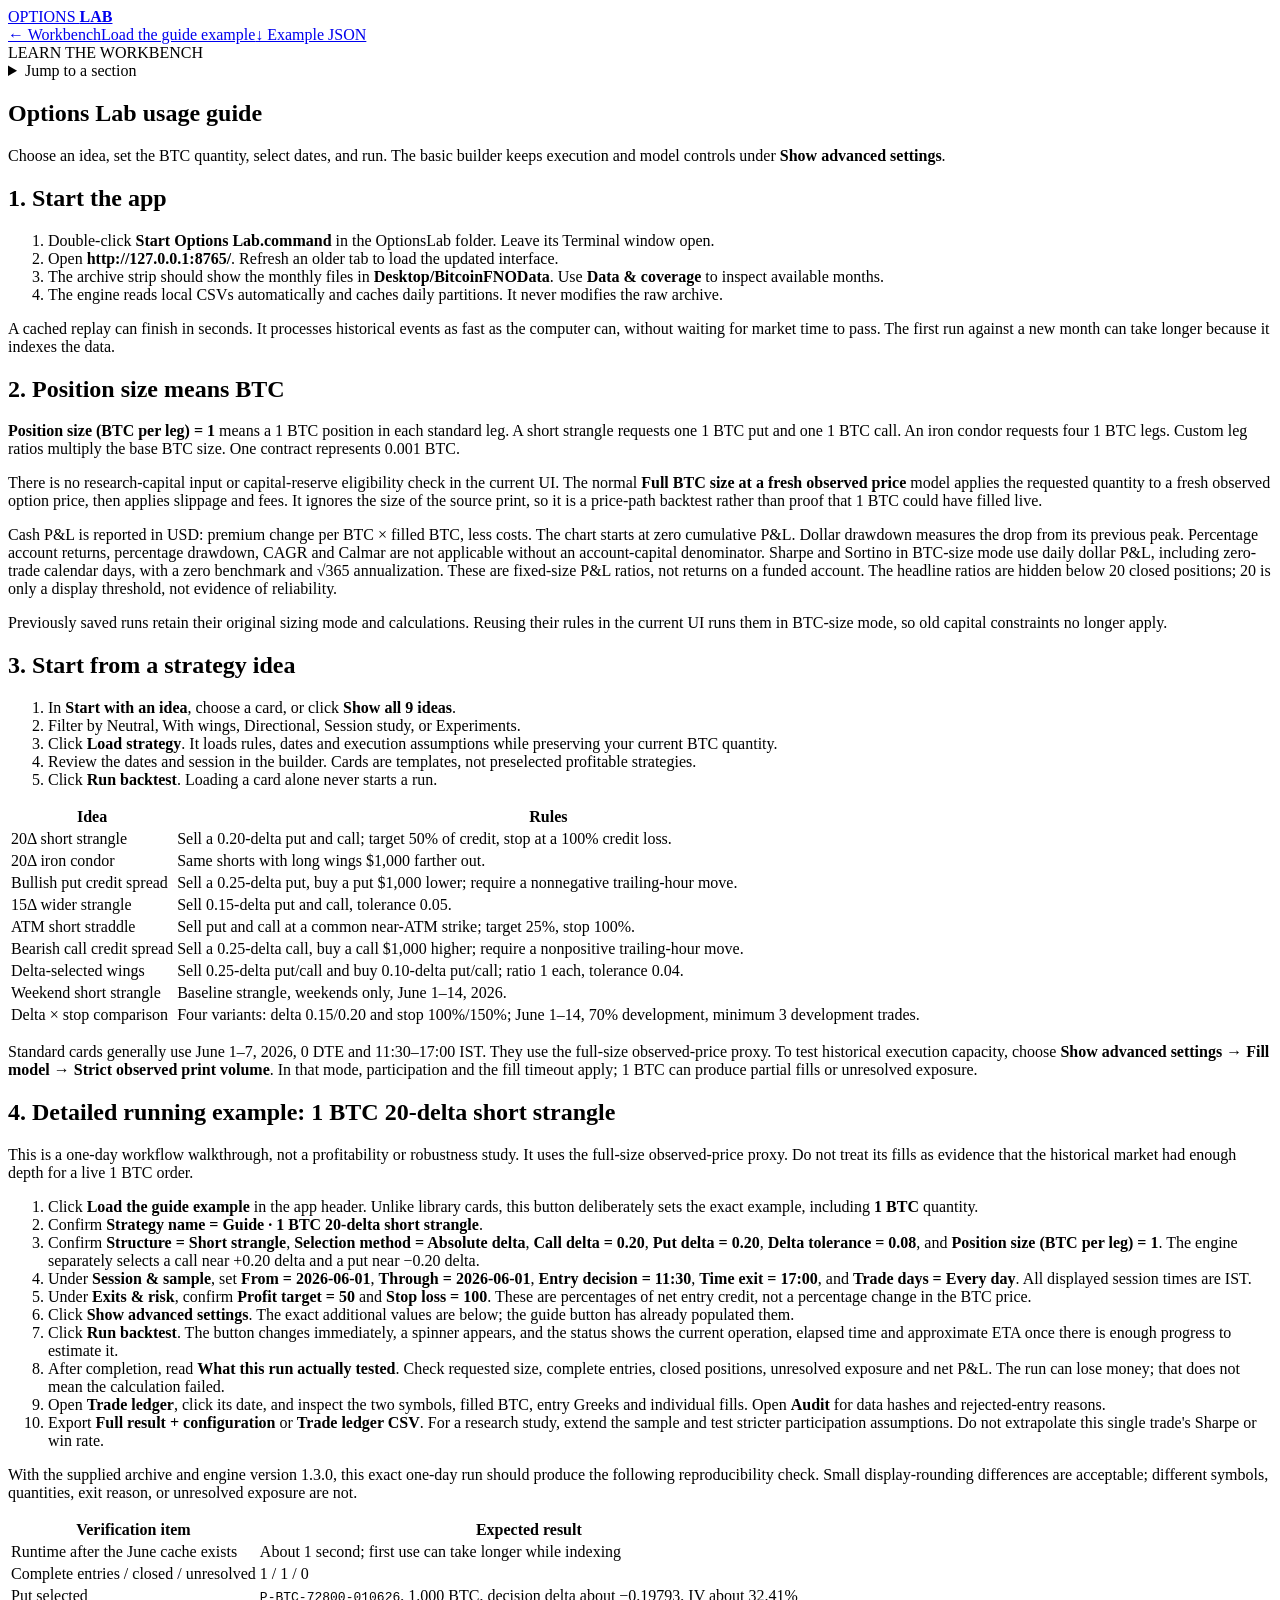
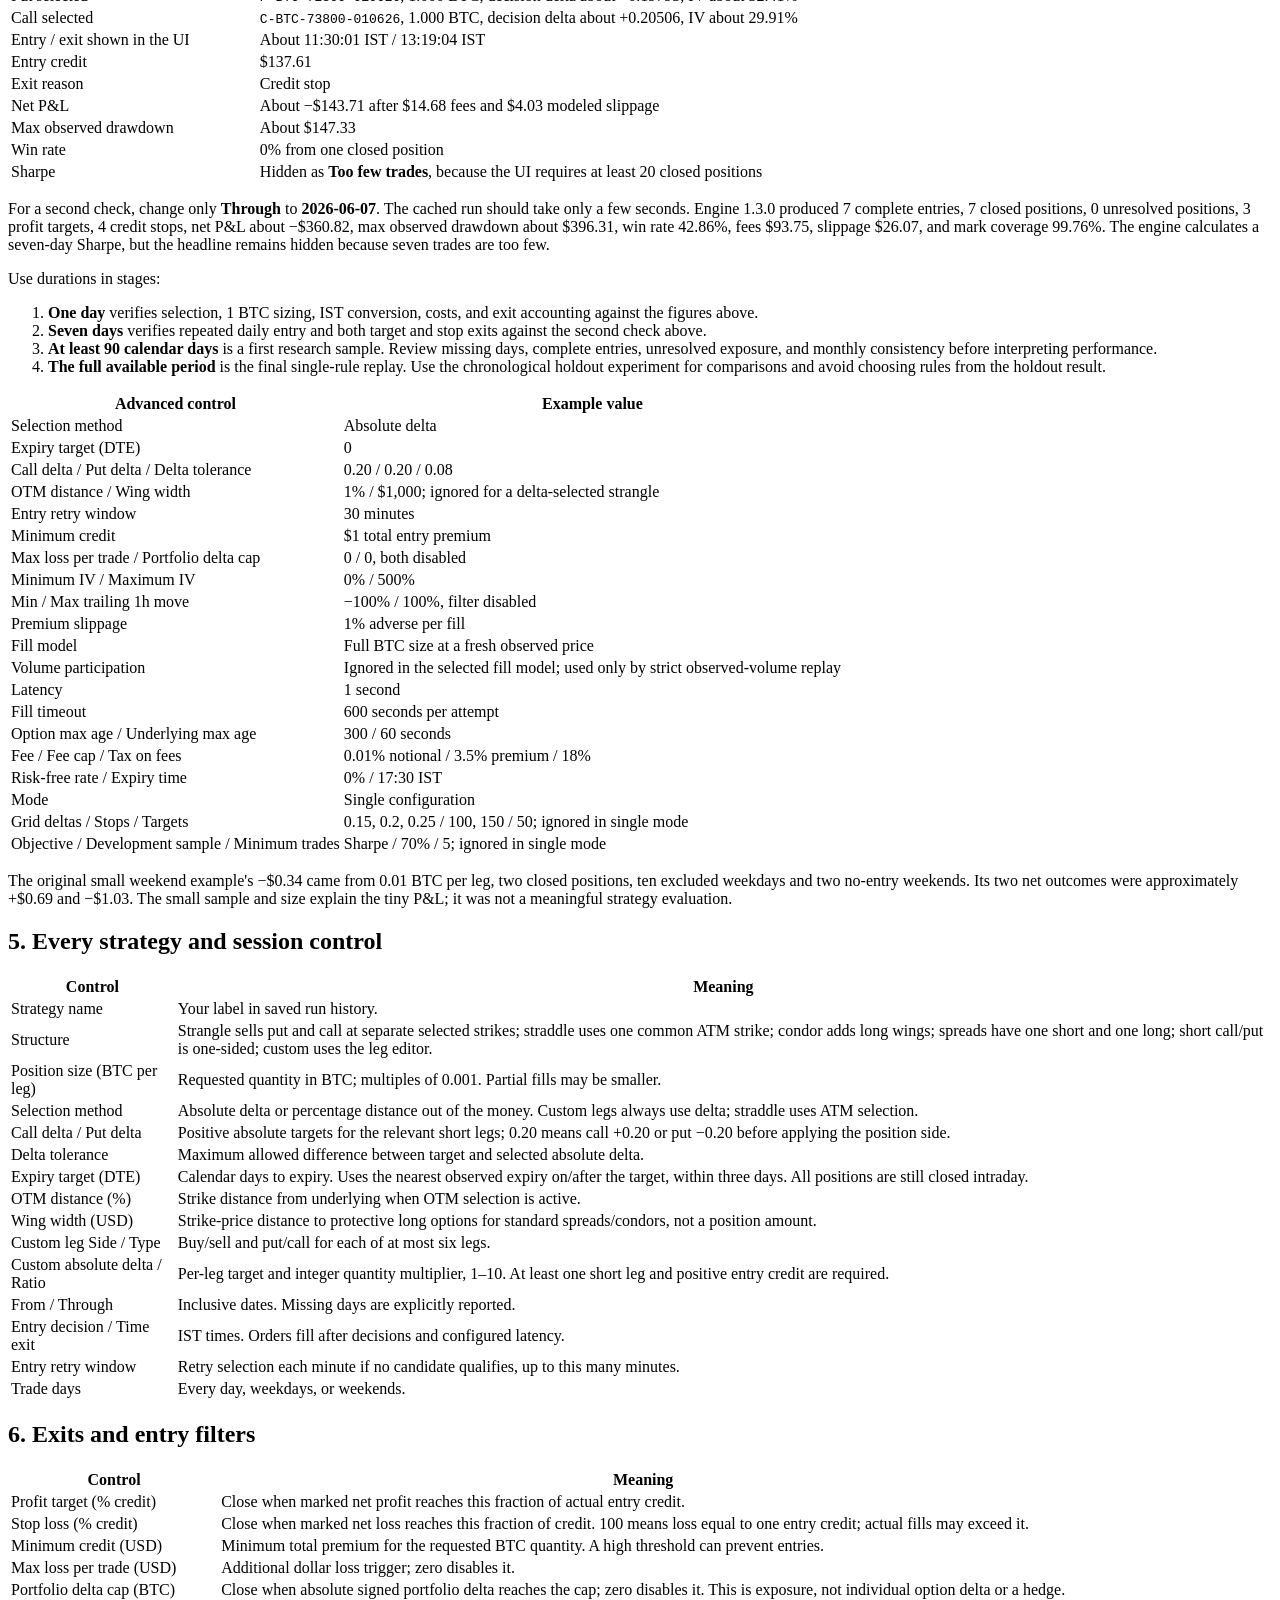
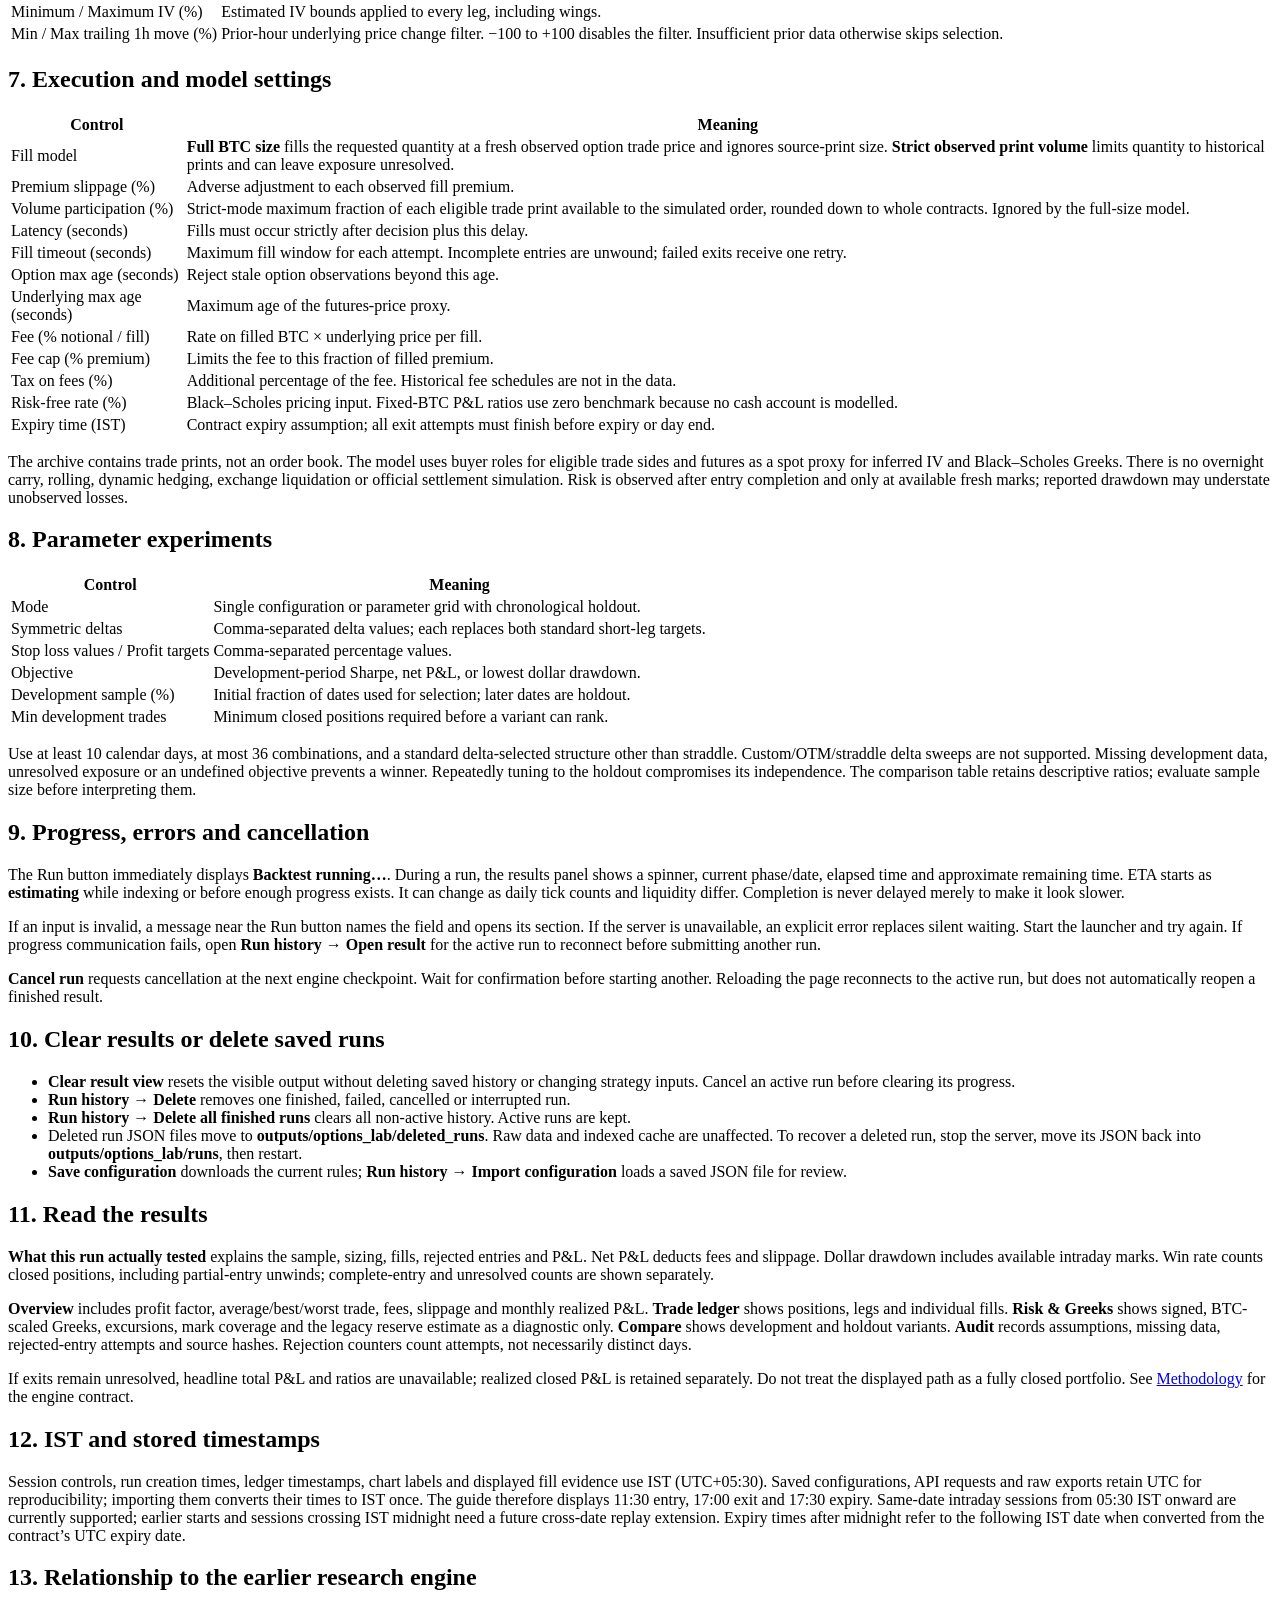
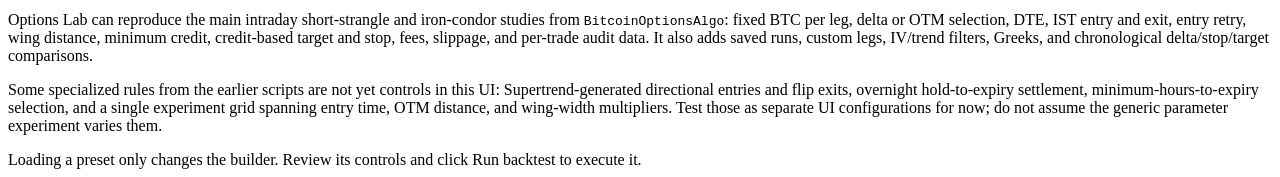
==== commit 496998c2: "Add reproducible 1 BTC strangle guide" ====
--- a/app/options_lab/web/guide.html
+++ b/app/options_lab/web/guide.html
@@ -1,4 +1,4 @@
-<!doctype html><html lang="en"><head><meta charset="utf-8"><meta name="viewport" content="width=device-width,initial-scale=1"><title>Usage guide — Options Lab</title><link rel="icon" href="/favicon.svg"><link rel="stylesheet" href="/style.css"></head><body><header><a href="/" class="wordmark">OPTIONS <b>LAB</b></a><nav class="guide-nav"><a href="/" class="secondary">← Workbench</a><a class="secondary" href="/?preset=one-btc-example">Load the guide example</a><a class="secondary" href="/api/presets/one-btc-example" download="one-btc-example.json">↓ Example JSON</a></nav></header><main class="guide-main"><div class="eyebrow">LEARN THE WORKBENCH</div><details class="guide-contents"><summary>Jump to a section</summary><nav><a href="#1-start-the-app">1. Start the app</a><a href="#2-position-size-means-btc">2. Position size means BTC</a><a href="#3-start-from-a-strategy-idea">3. Start from a strategy idea</a><a href="#4-detailed-running-example-1-btc-atm-straddle">4. Detailed running example: 1 BTC ATM straddle</a><a href="#5-every-strategy-and-session-control">5. Every strategy and session control</a><a href="#6-exits-and-entry-filters">6. Exits and entry filters</a><a href="#7-execution-and-model-settings">7. Execution and model settings</a><a href="#8-parameter-experiments">8. Parameter experiments</a><a href="#9-progress-errors-and-cancellation">9. Progress, errors and cancellation</a><a href="#10-clear-results-or-delete-saved-runs">10. Clear results or delete saved runs</a><a href="#11-read-the-results">11. Read the results</a><a href="#12-ist-and-stored-timestamps">12. IST and stored timestamps</a></nav></details><article class="prose guide-prose"><h1 id="options-lab-usage-guide">Options Lab usage guide</h1>
+<!doctype html><html lang="en"><head><meta charset="utf-8"><meta name="viewport" content="width=device-width,initial-scale=1"><title>Usage guide — Options Lab</title><link rel="icon" href="/favicon.svg"><link rel="stylesheet" href="/style.css"></head><body><header><a href="/" class="wordmark">OPTIONS <b>LAB</b></a><nav class="guide-nav"><a href="/" class="secondary">← Workbench</a><a class="secondary" href="/?preset=one-btc-example">Load the guide example</a><a class="secondary" href="/api/presets/one-btc-example" download="one-btc-example.json">↓ Example JSON</a></nav></header><main class="guide-main"><div class="eyebrow">LEARN THE WORKBENCH</div><details class="guide-contents"><summary>Jump to a section</summary><nav><a href="#1-start-the-app">1. Start the app</a><a href="#2-position-size-means-btc">2. Position size means BTC</a><a href="#3-start-from-a-strategy-idea">3. Start from a strategy idea</a><a href="#4-detailed-running-example-1-btc-20-delta-short-strangle">4. Detailed running example: 1 BTC 20-delta short strangle</a><a href="#5-every-strategy-and-session-control">5. Every strategy and session control</a><a href="#6-exits-and-entry-filters">6. Exits and entry filters</a><a href="#7-execution-and-model-settings">7. Execution and model settings</a><a href="#8-parameter-experiments">8. Parameter experiments</a><a href="#9-progress-errors-and-cancellation">9. Progress, errors and cancellation</a><a href="#10-clear-results-or-delete-saved-runs">10. Clear results or delete saved runs</a><a href="#11-read-the-results">11. Read the results</a><a href="#12-ist-and-stored-timestamps">12. IST and stored timestamps</a><a href="#13-relationship-to-the-earlier-research-engine">13. Relationship to the earlier research engine</a></nav></details><article class="prose guide-prose"><h1 id="options-lab-usage-guide">Options Lab usage guide</h1>
 <p>Choose an idea, set the BTC quantity, select dates, and run. The basic builder keeps execution and model controls under <strong>Show advanced settings</strong>.</p>
 <h2 id="1-start-the-app">1. Start the app</h2>
 <ol><li>Double-click <strong>Start Options Lab.command</strong> in the OptionsLab folder. Leave its Terminal window open.</li><li>Open <strong>http://127.0.0.1:8765/</strong>. Refresh an older tab to load the updated interface.</li><li>The archive strip should show the monthly files in <strong>Desktop/BitcoinFNOData</strong>. Use <strong>Data &amp; coverage</strong> to inspect available months.</li><li>The engine reads local CSVs automatically and caches daily partitions. It never modifies the raw archive.</li></ol>
@@ -12,10 +12,15 @@
 <ol><li>In <strong>Start with an idea</strong>, choose a card, or click <strong>Show all 9 ideas</strong>.</li><li>Filter by Neutral, With wings, Directional, Session study, or Experiments.</li><li>Click <strong>Load strategy</strong>. It loads rules, dates and execution assumptions while preserving your current BTC quantity.</li><li>Review the dates and session in the builder. Cards are templates, not preselected profitable strategies.</li><li>Click <strong>Run backtest</strong>. Loading a card alone never starts a run.</li></ol>
 <div class="table-wrap"><table><thead><tr><th>Idea</th><th>Rules</th></tr></thead><tbody><tr><td>20Δ short strangle</td><td>Sell a 0.20-delta put and call; target 50% of credit, stop at a 100% credit loss.</td></tr><tr><td>20Δ iron condor</td><td>Same shorts with long wings $1,000 farther out.</td></tr><tr><td>Bullish put credit spread</td><td>Sell a 0.25-delta put, buy a put $1,000 lower; require a nonnegative trailing-hour move.</td></tr><tr><td>15Δ wider strangle</td><td>Sell 0.15-delta put and call, tolerance 0.05.</td></tr><tr><td>ATM short straddle</td><td>Sell put and call at a common near-ATM strike; target 25%, stop 100%.</td></tr><tr><td>Bearish call credit spread</td><td>Sell a 0.25-delta call, buy a call $1,000 higher; require a nonpositive trailing-hour move.</td></tr><tr><td>Delta-selected wings</td><td>Sell 0.25-delta put/call and buy 0.10-delta put/call; ratio 1 each, tolerance 0.04.</td></tr><tr><td>Weekend short strangle</td><td>Baseline strangle, weekends only, June 1–14, 2026.</td></tr><tr><td>Delta × stop comparison</td><td>Four variants: delta 0.15/0.20 and stop 100%/150%; June 1–14, 70% development, minimum 3 development trades.</td></tr></tbody></table></div>
 <p>Standard cards generally use June 1–7, 2026, 0 DTE and 11:30–17:00 IST. They use the full-size observed-price proxy. To test historical execution capacity, choose <strong>Show advanced settings → Fill model → Strict observed print volume</strong>. In that mode, participation and the fill timeout apply; 1 BTC can produce partial fills or unresolved exposure.</p>
-<h2 id="4-detailed-running-example-1-btc-atm-straddle">4. Detailed running example: 1 BTC ATM straddle</h2>
+<h2 id="4-detailed-running-example-1-btc-20-delta-short-strangle">4. Detailed running example: 1 BTC 20-delta short strangle</h2>
 <p>This is a one-day workflow walkthrough, not a profitability or robustness study. It uses the full-size observed-price proxy. Do not treat its fills as evidence that the historical market had enough depth for a live 1 BTC order.</p>
-<ol><li>Click <strong>Load the guide example</strong> in the app header. Unlike library cards, this button deliberately sets the exact example, including <strong>1 BTC</strong> quantity.</li><li>Confirm <strong>Strategy name = Guide · 1 BTC ATM straddle</strong>.</li><li>Confirm <strong>Structure = Short straddle</strong> and <strong>Position size (BTC per leg) = 1</strong>. Both put and call use the same near-ATM strike; delta targets do not select that strike.</li><li>Under <strong>Session &amp; sample</strong>, set <strong>From = 2026-06-01</strong>, <strong>Through = 2026-06-01</strong>, <strong>Entry decision = 11:30</strong>, <strong>Time exit = 17:00</strong>, and <strong>Trade days = Every day</strong>. All displayed session times are IST.</li><li>Under <strong>Exits &amp; risk</strong>, confirm <strong>Profit target = 25</strong> and <strong>Stop loss = 100</strong>. These are percentages of net entry credit, not a percentage change in the BTC price.</li><li>Click <strong>Show advanced settings</strong>. The exact additional values are below; the guide button has already populated them.</li><li>Click <strong>Run backtest</strong>. The button changes immediately, a spinner appears, and the status shows the current operation, elapsed time and approximate ETA once there is enough progress to estimate it.</li><li>After completion, read <strong>What this run actually tested</strong>. Check requested size, complete entries, closed positions, unresolved exposure and net P&amp;L. The run can lose money; that does not mean the calculation failed.</li><li>Open <strong>Trade ledger</strong>, click its date, and inspect the two symbols, filled BTC, entry Greeks and individual fills. Open <strong>Audit</strong> for data hashes and rejected-entry reasons.</li><li>Export <strong>Full result + configuration</strong> or <strong>Trade ledger CSV</strong>. For a research study, extend the sample and test stricter participation assumptions. Do not extrapolate this single trade&#x27;s Sharpe or win rate.</li></ol>
-<div class="table-wrap"><table><thead><tr><th>Advanced control</th><th>Example value</th></tr></thead><tbody><tr><td>Selection method</td><td>Absolute delta; ignored for ATM strike selection</td></tr><tr><td>Expiry target (DTE)</td><td>0</td></tr><tr><td>Call delta / Put delta / Delta tolerance</td><td>0.20 / 0.20 / 0.08; targets ignored for straddle</td></tr><tr><td>OTM distance / Wing width</td><td>1% / $1,000; ignored for straddle</td></tr><tr><td>Entry retry window</td><td>30 minutes</td></tr><tr><td>Minimum credit</td><td>$1 total entry premium</td></tr><tr><td>Max loss per trade / Portfolio delta cap</td><td>0 / 0, both disabled</td></tr><tr><td>Minimum IV / Maximum IV</td><td>0% / 500%</td></tr><tr><td>Min / Max trailing 1h move</td><td>−100% / 100%, filter disabled</td></tr><tr><td>Premium slippage</td><td>1% adverse per fill</td></tr><tr><td>Fill model</td><td>Full BTC size at a fresh observed price</td></tr><tr><td>Volume participation</td><td>Ignored in the selected fill model; used only by strict observed-volume replay</td></tr><tr><td>Latency</td><td>1 second</td></tr><tr><td>Fill timeout</td><td>600 seconds per attempt</td></tr><tr><td>Option max age / Underlying max age</td><td>300 / 60 seconds</td></tr><tr><td>Fee / Fee cap / Tax on fees</td><td>0.01% notional / 3.5% premium / 18%</td></tr><tr><td>Risk-free rate / Expiry time</td><td>0% / 17:30 IST</td></tr><tr><td>Mode</td><td>Single configuration</td></tr><tr><td>Grid deltas / Stops / Targets</td><td>0.15, 0.2, 0.25 / 100, 150 / 50; ignored in single mode</td></tr><tr><td>Objective / Development sample / Minimum trades</td><td>Sharpe / 70% / 5; ignored in single mode</td></tr></tbody></table></div>
+<ol><li>Click <strong>Load the guide example</strong> in the app header. Unlike library cards, this button deliberately sets the exact example, including <strong>1 BTC</strong> quantity.</li><li>Confirm <strong>Strategy name = Guide · 1 BTC 20-delta short strangle</strong>.</li><li>Confirm <strong>Structure = Short strangle</strong>, <strong>Selection method = Absolute delta</strong>, <strong>Call delta = 0.20</strong>, <strong>Put delta = 0.20</strong>, <strong>Delta tolerance = 0.08</strong>, and <strong>Position size (BTC per leg) = 1</strong>. The engine separately selects a call near +0.20 delta and a put near −0.20 delta.</li><li>Under <strong>Session &amp; sample</strong>, set <strong>From = 2026-06-01</strong>, <strong>Through = 2026-06-01</strong>, <strong>Entry decision = 11:30</strong>, <strong>Time exit = 17:00</strong>, and <strong>Trade days = Every day</strong>. All displayed session times are IST.</li><li>Under <strong>Exits &amp; risk</strong>, confirm <strong>Profit target = 50</strong> and <strong>Stop loss = 100</strong>. These are percentages of net entry credit, not a percentage change in the BTC price.</li><li>Click <strong>Show advanced settings</strong>. The exact additional values are below; the guide button has already populated them.</li><li>Click <strong>Run backtest</strong>. The button changes immediately, a spinner appears, and the status shows the current operation, elapsed time and approximate ETA once there is enough progress to estimate it.</li><li>After completion, read <strong>What this run actually tested</strong>. Check requested size, complete entries, closed positions, unresolved exposure and net P&amp;L. The run can lose money; that does not mean the calculation failed.</li><li>Open <strong>Trade ledger</strong>, click its date, and inspect the two symbols, filled BTC, entry Greeks and individual fills. Open <strong>Audit</strong> for data hashes and rejected-entry reasons.</li><li>Export <strong>Full result + configuration</strong> or <strong>Trade ledger CSV</strong>. For a research study, extend the sample and test stricter participation assumptions. Do not extrapolate this single trade&#x27;s Sharpe or win rate.</li></ol>
+<p>With the supplied archive and engine version 1.3.0, this exact one-day run should produce the following reproducibility check. Small display-rounding differences are acceptable; different symbols, quantities, exit reason, or unresolved exposure are not.</p>
+<div class="table-wrap"><table><thead><tr><th>Verification item</th><th>Expected result</th></tr></thead><tbody><tr><td>Runtime after the June cache exists</td><td>About 1 second; first use can take longer while indexing</td></tr><tr><td>Complete entries / closed / unresolved</td><td>1 / 1 / 0</td></tr><tr><td>Put selected</td><td><code>P-BTC-72800-010626</code>, 1.000 BTC, decision delta about −0.19793, IV about 32.41%</td></tr><tr><td>Call selected</td><td><code>C-BTC-73800-010626</code>, 1.000 BTC, decision delta about +0.20506, IV about 29.91%</td></tr><tr><td>Entry / exit shown in the UI</td><td>About 11:30:01 IST / 13:19:04 IST</td></tr><tr><td>Entry credit</td><td>$137.61</td></tr><tr><td>Exit reason</td><td>Credit stop</td></tr><tr><td>Net P&amp;L</td><td>About −$143.71 after $14.68 fees and $4.03 modeled slippage</td></tr><tr><td>Max observed drawdown</td><td>About $147.33</td></tr><tr><td>Win rate</td><td>0% from one closed position</td></tr><tr><td>Sharpe</td><td>Hidden as <strong>Too few trades</strong>, because the UI requires at least 20 closed positions</td></tr></tbody></table></div>
+<p>For a second check, change only <strong>Through</strong> to <strong>2026-06-07</strong>. The cached run should take only a few seconds. Engine 1.3.0 produced 7 complete entries, 7 closed positions, 0 unresolved positions, 3 profit targets, 4 credit stops, net P&amp;L about −$360.82, max observed drawdown about $396.31, win rate 42.86%, fees $93.75, slippage $26.07, and mark coverage 99.76%. The engine calculates a seven-day Sharpe, but the headline remains hidden because seven trades are too few.</p>
+<p>Use durations in stages:</p>
+<ol><li><strong>One day</strong> verifies selection, 1 BTC sizing, IST conversion, costs, and exit accounting against the figures above.</li><li><strong>Seven days</strong> verifies repeated daily entry and both target and stop exits against the second check above.</li><li><strong>At least 90 calendar days</strong> is a first research sample. Review missing days, complete entries, unresolved exposure, and monthly consistency before interpreting performance.</li><li><strong>The full available period</strong> is the final single-rule replay. Use the chronological holdout experiment for comparisons and avoid choosing rules from the holdout result.</li></ol>
+<div class="table-wrap"><table><thead><tr><th>Advanced control</th><th>Example value</th></tr></thead><tbody><tr><td>Selection method</td><td>Absolute delta</td></tr><tr><td>Expiry target (DTE)</td><td>0</td></tr><tr><td>Call delta / Put delta / Delta tolerance</td><td>0.20 / 0.20 / 0.08</td></tr><tr><td>OTM distance / Wing width</td><td>1% / $1,000; ignored for a delta-selected strangle</td></tr><tr><td>Entry retry window</td><td>30 minutes</td></tr><tr><td>Minimum credit</td><td>$1 total entry premium</td></tr><tr><td>Max loss per trade / Portfolio delta cap</td><td>0 / 0, both disabled</td></tr><tr><td>Minimum IV / Maximum IV</td><td>0% / 500%</td></tr><tr><td>Min / Max trailing 1h move</td><td>−100% / 100%, filter disabled</td></tr><tr><td>Premium slippage</td><td>1% adverse per fill</td></tr><tr><td>Fill model</td><td>Full BTC size at a fresh observed price</td></tr><tr><td>Volume participation</td><td>Ignored in the selected fill model; used only by strict observed-volume replay</td></tr><tr><td>Latency</td><td>1 second</td></tr><tr><td>Fill timeout</td><td>600 seconds per attempt</td></tr><tr><td>Option max age / Underlying max age</td><td>300 / 60 seconds</td></tr><tr><td>Fee / Fee cap / Tax on fees</td><td>0.01% notional / 3.5% premium / 18%</td></tr><tr><td>Risk-free rate / Expiry time</td><td>0% / 17:30 IST</td></tr><tr><td>Mode</td><td>Single configuration</td></tr><tr><td>Grid deltas / Stops / Targets</td><td>0.15, 0.2, 0.25 / 100, 150 / 50; ignored in single mode</td></tr><tr><td>Objective / Development sample / Minimum trades</td><td>Sharpe / 70% / 5; ignored in single mode</td></tr></tbody></table></div>
 <p>The original small weekend example&#x27;s −$0.34 came from 0.01 BTC per leg, two closed positions, ten excluded weekdays and two no-entry weekends. Its two net outcomes were approximately +$0.69 and −$1.03. The small sample and size explain the tiny P&amp;L; it was not a meaningful strategy evaluation.</p>
 <h2 id="5-every-strategy-and-session-control">5. Every strategy and session control</h2>
 <div class="table-wrap"><table><thead><tr><th>Control</th><th>Meaning</th></tr></thead><tbody><tr><td>Strategy name</td><td>Your label in saved run history.</td></tr><tr><td>Structure</td><td>Strangle sells put and call at separate selected strikes; straddle uses one common ATM strike; condor adds long wings; spreads have one short and one long; short call/put is one-sided; custom uses the leg editor.</td></tr><tr><td>Position size (BTC per leg)</td><td>Requested quantity in BTC; multiples of 0.001. Partial fills may be smaller.</td></tr><tr><td>Selection method</td><td>Absolute delta or percentage distance out of the money. Custom legs always use delta; straddle uses ATM selection.</td></tr><tr><td>Call delta / Put delta</td><td>Positive absolute targets for the relevant short legs; 0.20 means call +0.20 or put −0.20 before applying the position side.</td></tr><tr><td>Delta tolerance</td><td>Maximum allowed difference between target and selected absolute delta.</td></tr><tr><td>Expiry target (DTE)</td><td>Calendar days to expiry. Uses the nearest observed expiry on/after the target, within three days. All positions are still closed intraday.</td></tr><tr><td>OTM distance (%)</td><td>Strike distance from underlying when OTM selection is active.</td></tr><tr><td>Wing width (USD)</td><td>Strike-price distance to protective long options for standard spreads/condors, not a position amount.</td></tr><tr><td>Custom leg Side / Type</td><td>Buy/sell and put/call for each of at most six legs.</td></tr><tr><td>Custom absolute delta / Ratio</td><td>Per-leg target and integer quantity multiplier, 1–10. At least one short leg and positive entry credit are required.</td></tr><tr><td>From / Through</td><td>Inclusive dates. Missing days are explicitly reported.</td></tr><tr><td>Entry decision / Time exit</td><td>IST times. Orders fill after decisions and configured latency.</td></tr><tr><td>Entry retry window</td><td>Retry selection each minute if no candidate qualifies, up to this many minutes.</td></tr><tr><td>Trade days</td><td>Every day, weekdays, or weekends.</td></tr></tbody></table></div>
@@ -38,4 +43,7 @@
 <p><strong>Overview</strong> includes profit factor, average/best/worst trade, fees, slippage and monthly realized P&amp;L. <strong>Trade ledger</strong> shows positions, legs and individual fills. <strong>Risk &amp; Greeks</strong> shows signed, BTC-scaled Greeks, excursions, mark coverage and the legacy reserve estimate as a diagnostic only. <strong>Compare</strong> shows development and holdout variants. <strong>Audit</strong> records assumptions, missing data, rejected-entry attempts and source hashes. Rejection counters count attempts, not necessarily distinct days.</p>
 <p>If exits remain unresolved, headline total P&amp;L and ratios are unavailable; realized closed P&amp;L is retained separately. Do not treat the displayed path as a fully closed portfolio. See <a href="/methodology">Methodology</a> for the engine contract.</p>
 <h2 id="12-ist-and-stored-timestamps">12. IST and stored timestamps</h2>
-<p>Session controls, run creation times, ledger timestamps, chart labels and displayed fill evidence use IST (UTC+05:30). Saved configurations, API requests and raw exports retain UTC for reproducibility; importing them converts their times to IST once. The guide therefore displays 11:30 entry, 17:00 exit and 17:30 expiry. Same-date intraday sessions from 05:30 IST onward are currently supported; earlier starts and sessions crossing IST midnight need a future cross-date replay extension. Expiry times after midnight refer to the following IST date when converted from the contract’s UTC expiry date.</p></article><div class="info-banner">Loading a preset only changes the builder. Review its controls and click Run backtest to execute it.</div></main></body></html>+<p>Session controls, run creation times, ledger timestamps, chart labels and displayed fill evidence use IST (UTC+05:30). Saved configurations, API requests and raw exports retain UTC for reproducibility; importing them converts their times to IST once. The guide therefore displays 11:30 entry, 17:00 exit and 17:30 expiry. Same-date intraday sessions from 05:30 IST onward are currently supported; earlier starts and sessions crossing IST midnight need a future cross-date replay extension. Expiry times after midnight refer to the following IST date when converted from the contract’s UTC expiry date.</p>
+<h2 id="13-relationship-to-the-earlier-research-engine">13. Relationship to the earlier research engine</h2>
+<p>Options Lab can reproduce the main intraday short-strangle and iron-condor studies from <code>BitcoinOptionsAlgo</code>: fixed BTC per leg, delta or OTM selection, DTE, IST entry and exit, entry retry, wing distance, minimum credit, credit-based target and stop, fees, slippage, and per-trade audit data. It also adds saved runs, custom legs, IV/trend filters, Greeks, and chronological delta/stop/target comparisons.</p>
+<p>Some specialized rules from the earlier scripts are not yet controls in this UI: Supertrend-generated directional entries and flip exits, overnight hold-to-expiry settlement, minimum-hours-to-expiry selection, and a single experiment grid spanning entry time, OTM distance, and wing-width multipliers. Test those as separate UI configurations for now; do not assume the generic parameter experiment varies them.</p></article><div class="info-banner">Loading a preset only changes the builder. Review its controls and click Run backtest to execute it.</div></main></body></html>
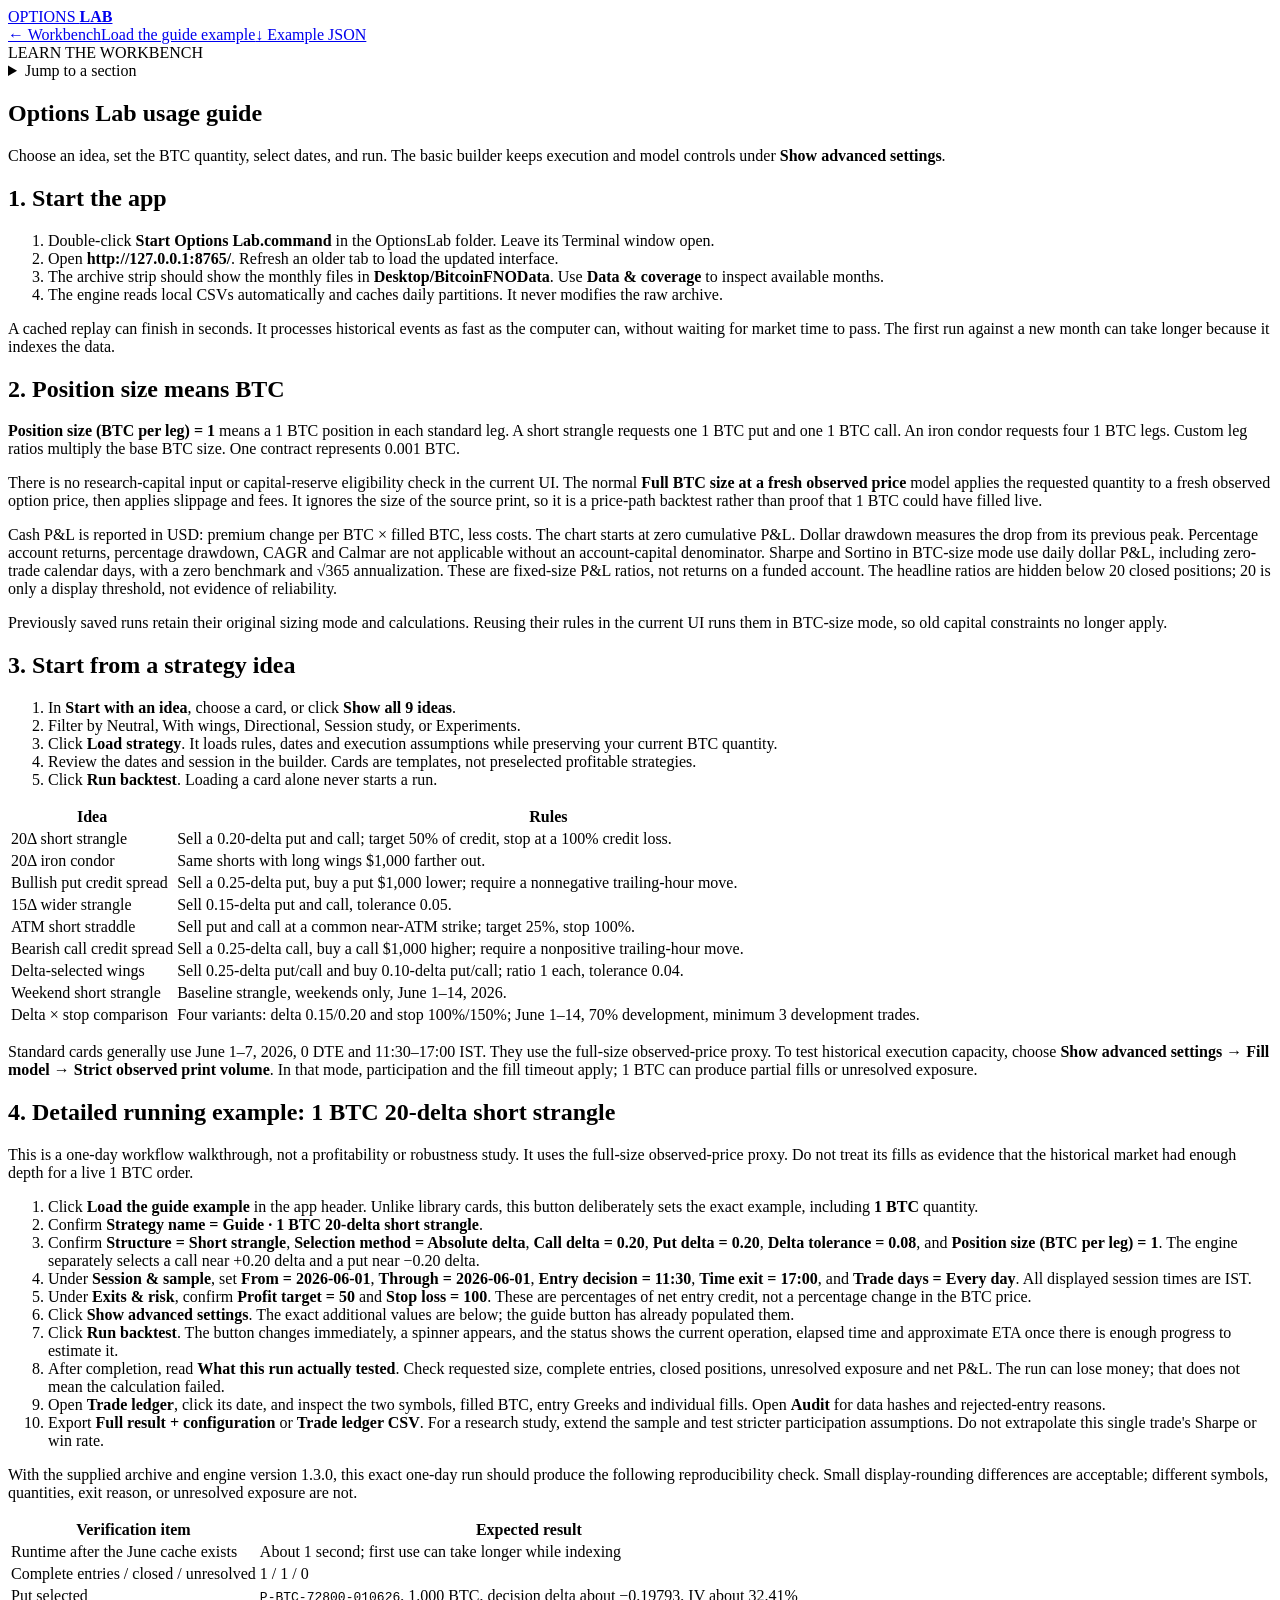
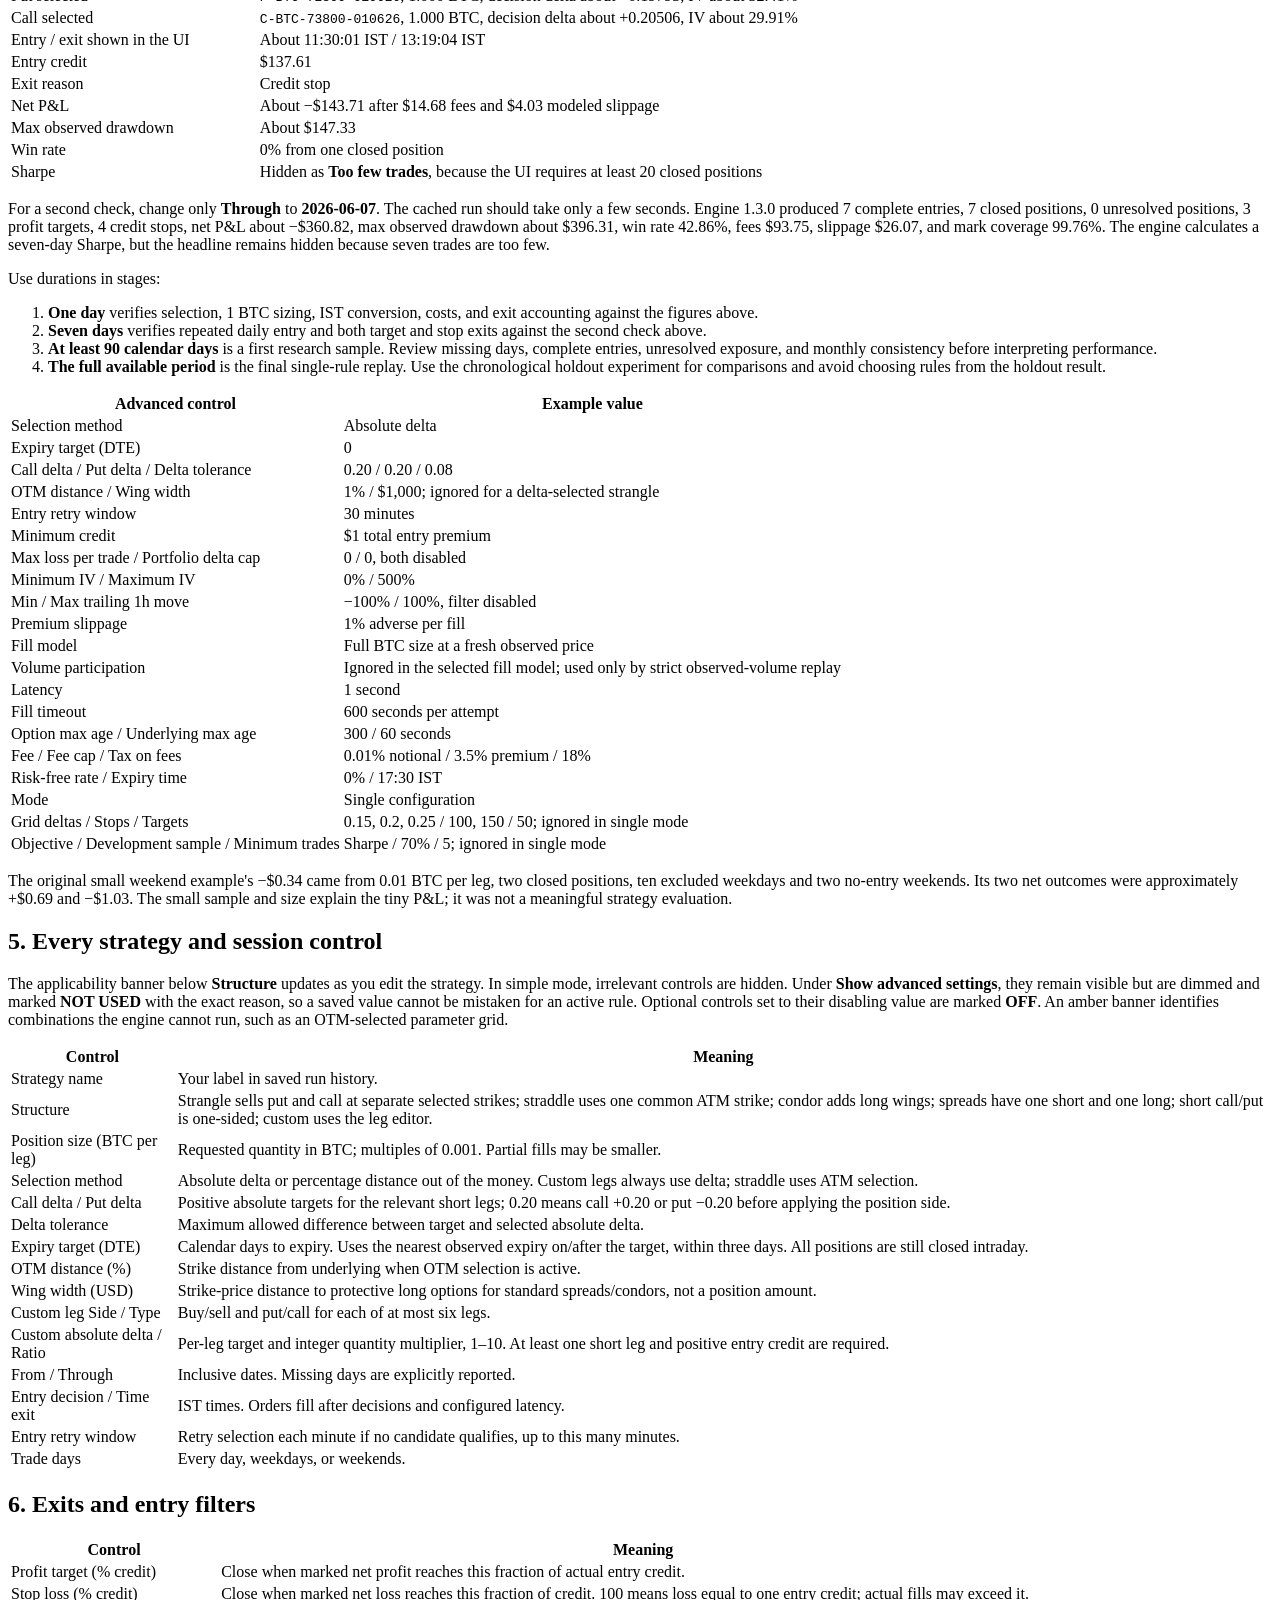
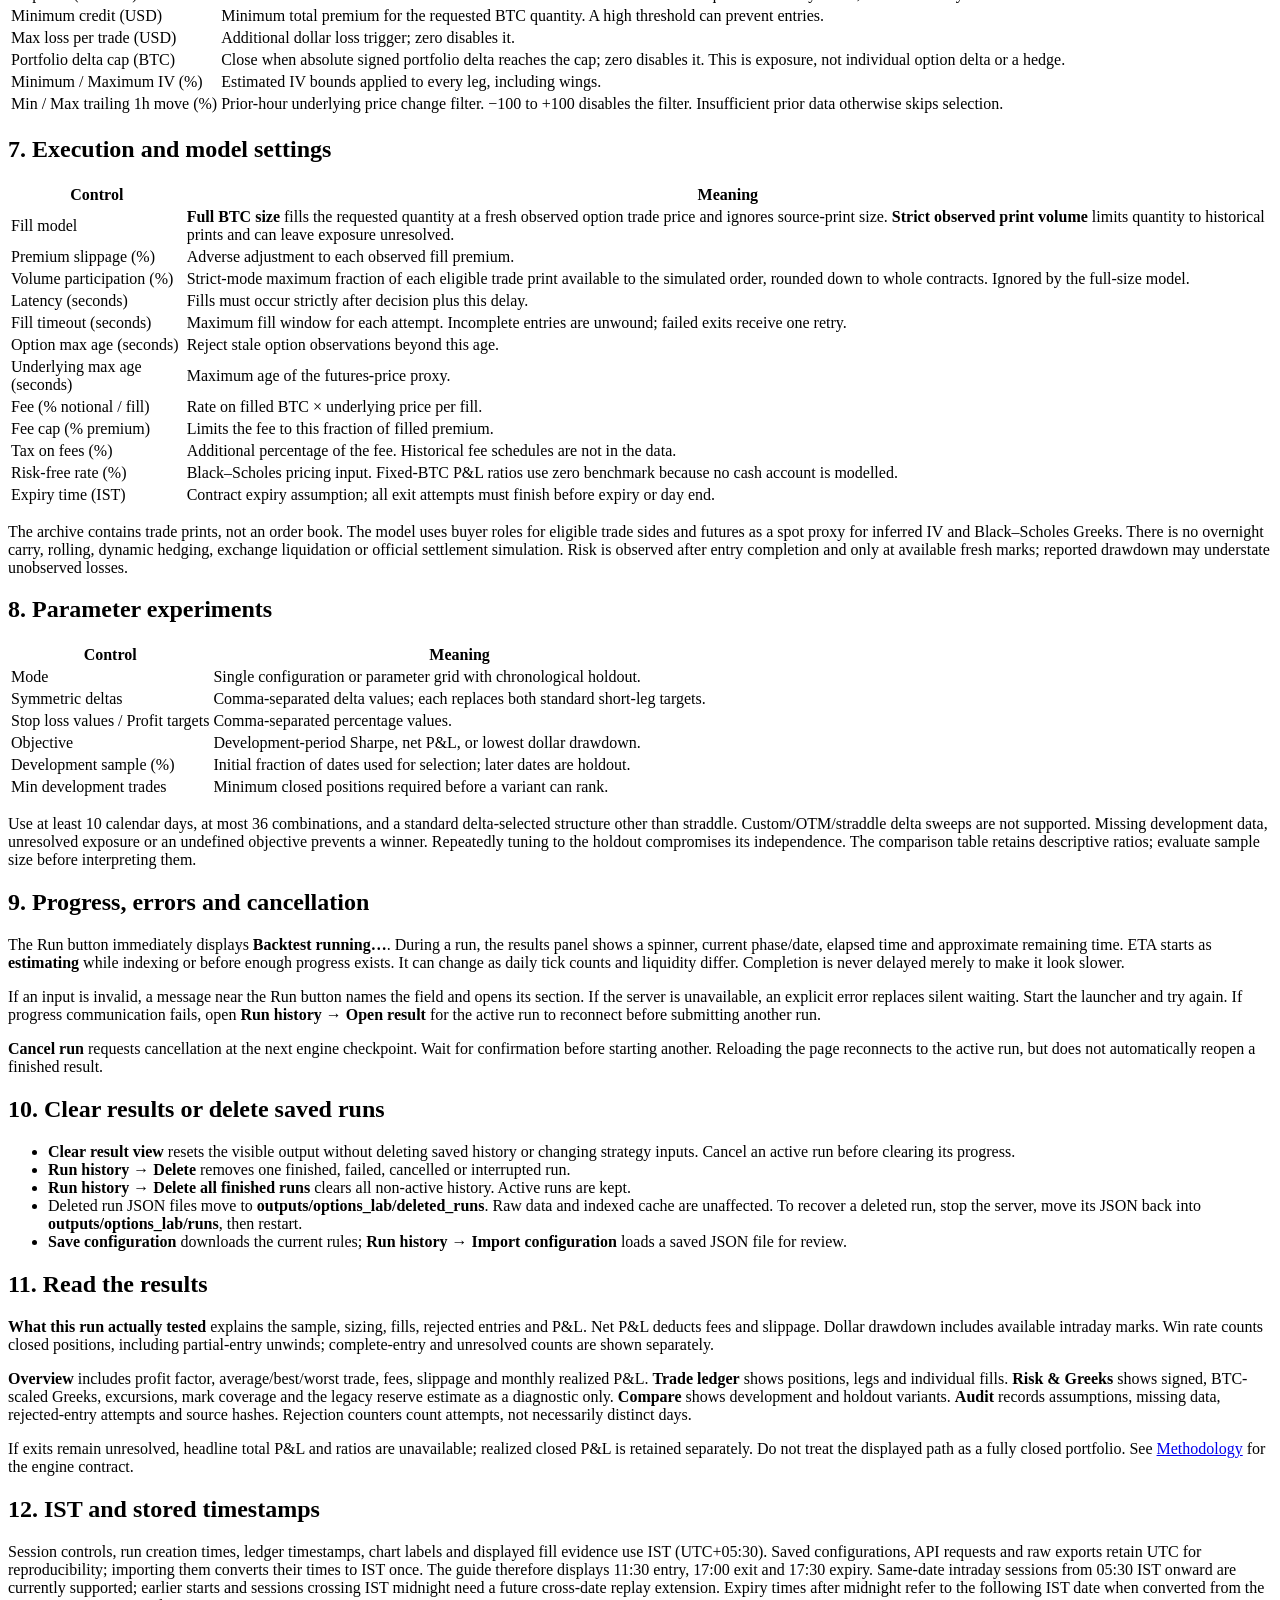
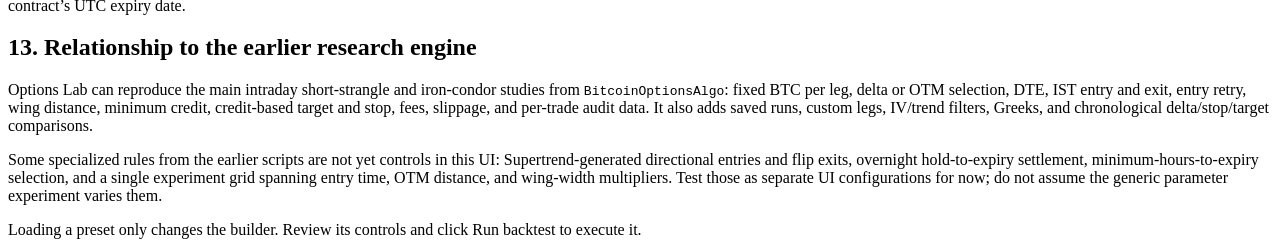
==== commit 37a1f72e: "Explain inactive strategy controls" ====
--- a/app/options_lab/web/guide.html
+++ b/app/options_lab/web/guide.html
@@ -23,6 +23,7 @@
 <div class="table-wrap"><table><thead><tr><th>Advanced control</th><th>Example value</th></tr></thead><tbody><tr><td>Selection method</td><td>Absolute delta</td></tr><tr><td>Expiry target (DTE)</td><td>0</td></tr><tr><td>Call delta / Put delta / Delta tolerance</td><td>0.20 / 0.20 / 0.08</td></tr><tr><td>OTM distance / Wing width</td><td>1% / $1,000; ignored for a delta-selected strangle</td></tr><tr><td>Entry retry window</td><td>30 minutes</td></tr><tr><td>Minimum credit</td><td>$1 total entry premium</td></tr><tr><td>Max loss per trade / Portfolio delta cap</td><td>0 / 0, both disabled</td></tr><tr><td>Minimum IV / Maximum IV</td><td>0% / 500%</td></tr><tr><td>Min / Max trailing 1h move</td><td>−100% / 100%, filter disabled</td></tr><tr><td>Premium slippage</td><td>1% adverse per fill</td></tr><tr><td>Fill model</td><td>Full BTC size at a fresh observed price</td></tr><tr><td>Volume participation</td><td>Ignored in the selected fill model; used only by strict observed-volume replay</td></tr><tr><td>Latency</td><td>1 second</td></tr><tr><td>Fill timeout</td><td>600 seconds per attempt</td></tr><tr><td>Option max age / Underlying max age</td><td>300 / 60 seconds</td></tr><tr><td>Fee / Fee cap / Tax on fees</td><td>0.01% notional / 3.5% premium / 18%</td></tr><tr><td>Risk-free rate / Expiry time</td><td>0% / 17:30 IST</td></tr><tr><td>Mode</td><td>Single configuration</td></tr><tr><td>Grid deltas / Stops / Targets</td><td>0.15, 0.2, 0.25 / 100, 150 / 50; ignored in single mode</td></tr><tr><td>Objective / Development sample / Minimum trades</td><td>Sharpe / 70% / 5; ignored in single mode</td></tr></tbody></table></div>
 <p>The original small weekend example&#x27;s −$0.34 came from 0.01 BTC per leg, two closed positions, ten excluded weekdays and two no-entry weekends. Its two net outcomes were approximately +$0.69 and −$1.03. The small sample and size explain the tiny P&amp;L; it was not a meaningful strategy evaluation.</p>
 <h2 id="5-every-strategy-and-session-control">5. Every strategy and session control</h2>
+<p>The applicability banner below <strong>Structure</strong> updates as you edit the strategy. In simple mode, irrelevant controls are hidden. Under <strong>Show advanced settings</strong>, they remain visible but are dimmed and marked <strong>NOT USED</strong> with the exact reason, so a saved value cannot be mistaken for an active rule. Optional controls set to their disabling value are marked <strong>OFF</strong>. An amber banner identifies combinations the engine cannot run, such as an OTM-selected parameter grid.</p>
 <div class="table-wrap"><table><thead><tr><th>Control</th><th>Meaning</th></tr></thead><tbody><tr><td>Strategy name</td><td>Your label in saved run history.</td></tr><tr><td>Structure</td><td>Strangle sells put and call at separate selected strikes; straddle uses one common ATM strike; condor adds long wings; spreads have one short and one long; short call/put is one-sided; custom uses the leg editor.</td></tr><tr><td>Position size (BTC per leg)</td><td>Requested quantity in BTC; multiples of 0.001. Partial fills may be smaller.</td></tr><tr><td>Selection method</td><td>Absolute delta or percentage distance out of the money. Custom legs always use delta; straddle uses ATM selection.</td></tr><tr><td>Call delta / Put delta</td><td>Positive absolute targets for the relevant short legs; 0.20 means call +0.20 or put −0.20 before applying the position side.</td></tr><tr><td>Delta tolerance</td><td>Maximum allowed difference between target and selected absolute delta.</td></tr><tr><td>Expiry target (DTE)</td><td>Calendar days to expiry. Uses the nearest observed expiry on/after the target, within three days. All positions are still closed intraday.</td></tr><tr><td>OTM distance (%)</td><td>Strike distance from underlying when OTM selection is active.</td></tr><tr><td>Wing width (USD)</td><td>Strike-price distance to protective long options for standard spreads/condors, not a position amount.</td></tr><tr><td>Custom leg Side / Type</td><td>Buy/sell and put/call for each of at most six legs.</td></tr><tr><td>Custom absolute delta / Ratio</td><td>Per-leg target and integer quantity multiplier, 1–10. At least one short leg and positive entry credit are required.</td></tr><tr><td>From / Through</td><td>Inclusive dates. Missing days are explicitly reported.</td></tr><tr><td>Entry decision / Time exit</td><td>IST times. Orders fill after decisions and configured latency.</td></tr><tr><td>Entry retry window</td><td>Retry selection each minute if no candidate qualifies, up to this many minutes.</td></tr><tr><td>Trade days</td><td>Every day, weekdays, or weekends.</td></tr></tbody></table></div>
 <h2 id="6-exits-and-entry-filters">6. Exits and entry filters</h2>
 <div class="table-wrap"><table><thead><tr><th>Control</th><th>Meaning</th></tr></thead><tbody><tr><td>Profit target (% credit)</td><td>Close when marked net profit reaches this fraction of actual entry credit.</td></tr><tr><td>Stop loss (% credit)</td><td>Close when marked net loss reaches this fraction of credit. 100 means loss equal to one entry credit; actual fills may exceed it.</td></tr><tr><td>Minimum credit (USD)</td><td>Minimum total premium for the requested BTC quantity. A high threshold can prevent entries.</td></tr><tr><td>Max loss per trade (USD)</td><td>Additional dollar loss trigger; zero disables it.</td></tr><tr><td>Portfolio delta cap (BTC)</td><td>Close when absolute signed portfolio delta reaches the cap; zero disables it. This is exposure, not individual option delta or a hedge.</td></tr><tr><td>Minimum / Maximum IV (%)</td><td>Estimated IV bounds applied to every leg, including wings.</td></tr><tr><td>Min / Max trailing 1h move (%)</td><td>Prior-hour underlying price change filter. −100 to +100 disables the filter. Insufficient prior data otherwise skips selection.</td></tr></tbody></table></div>
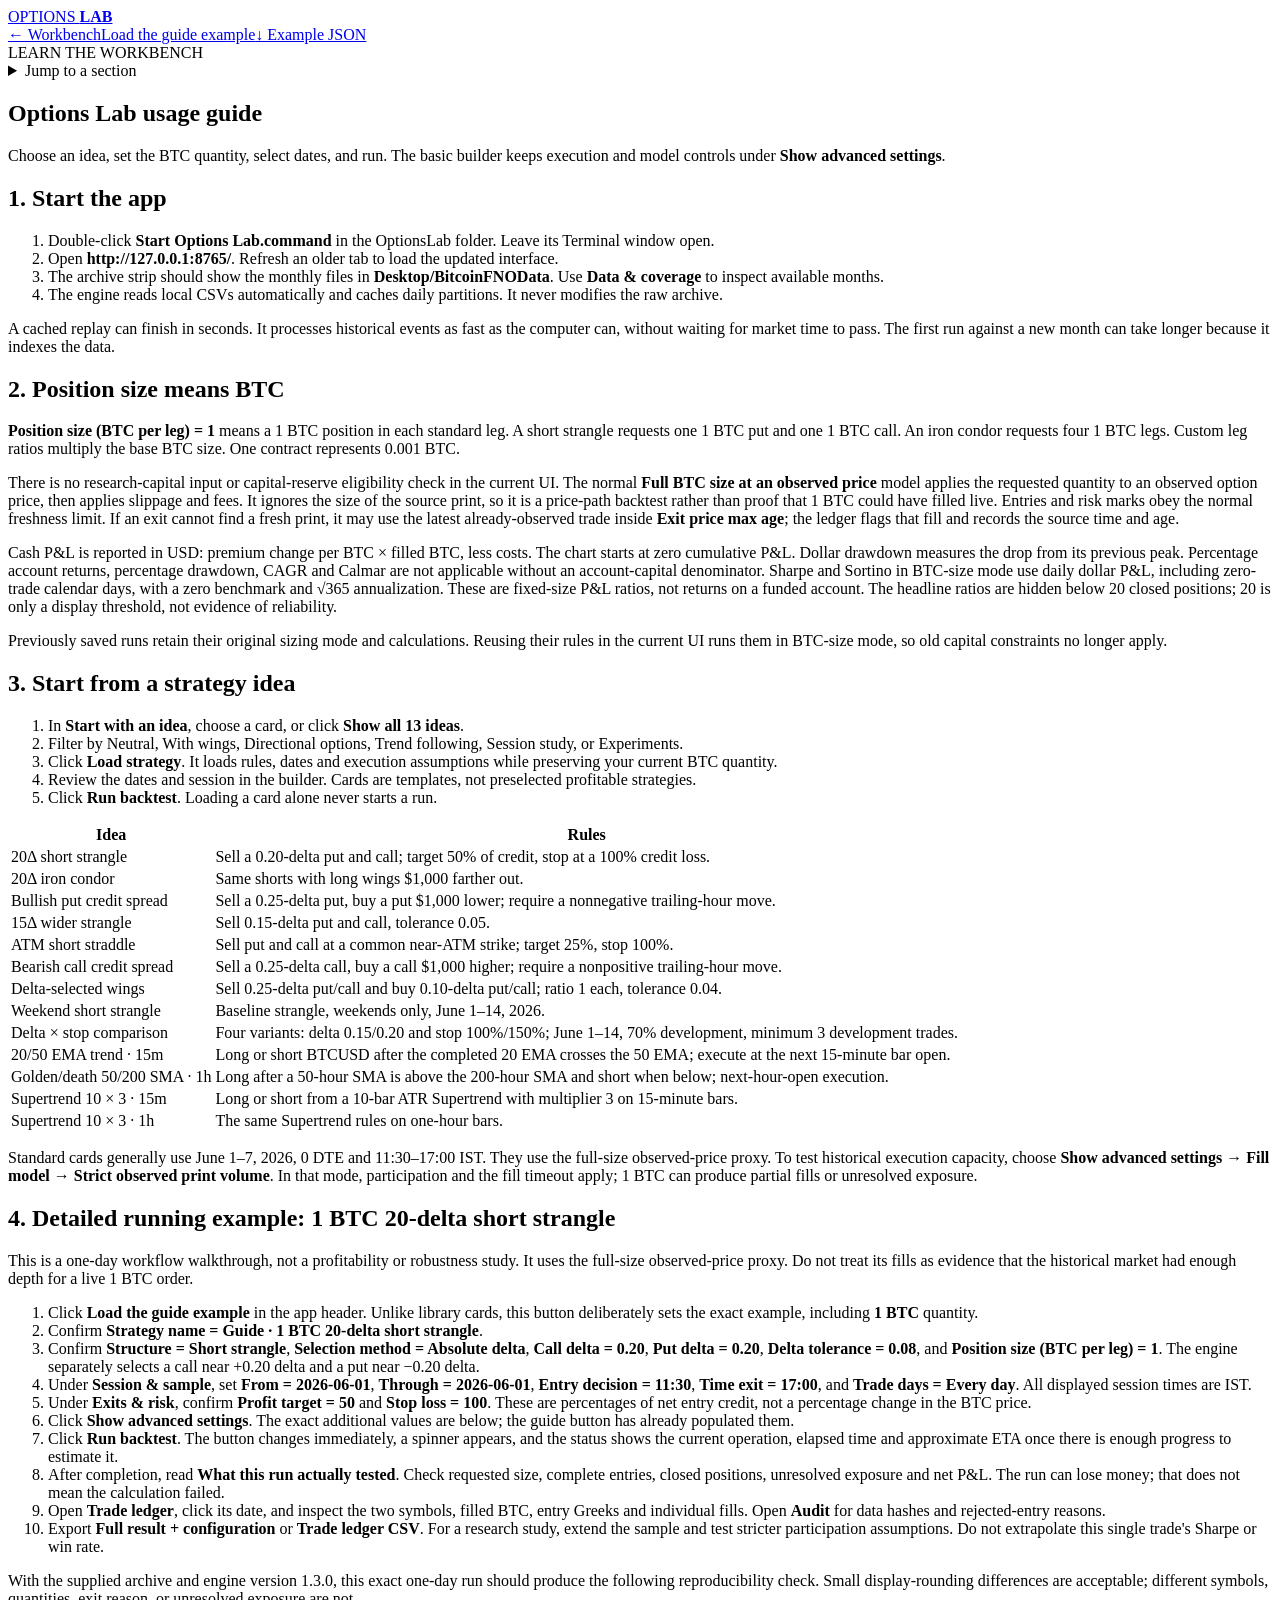
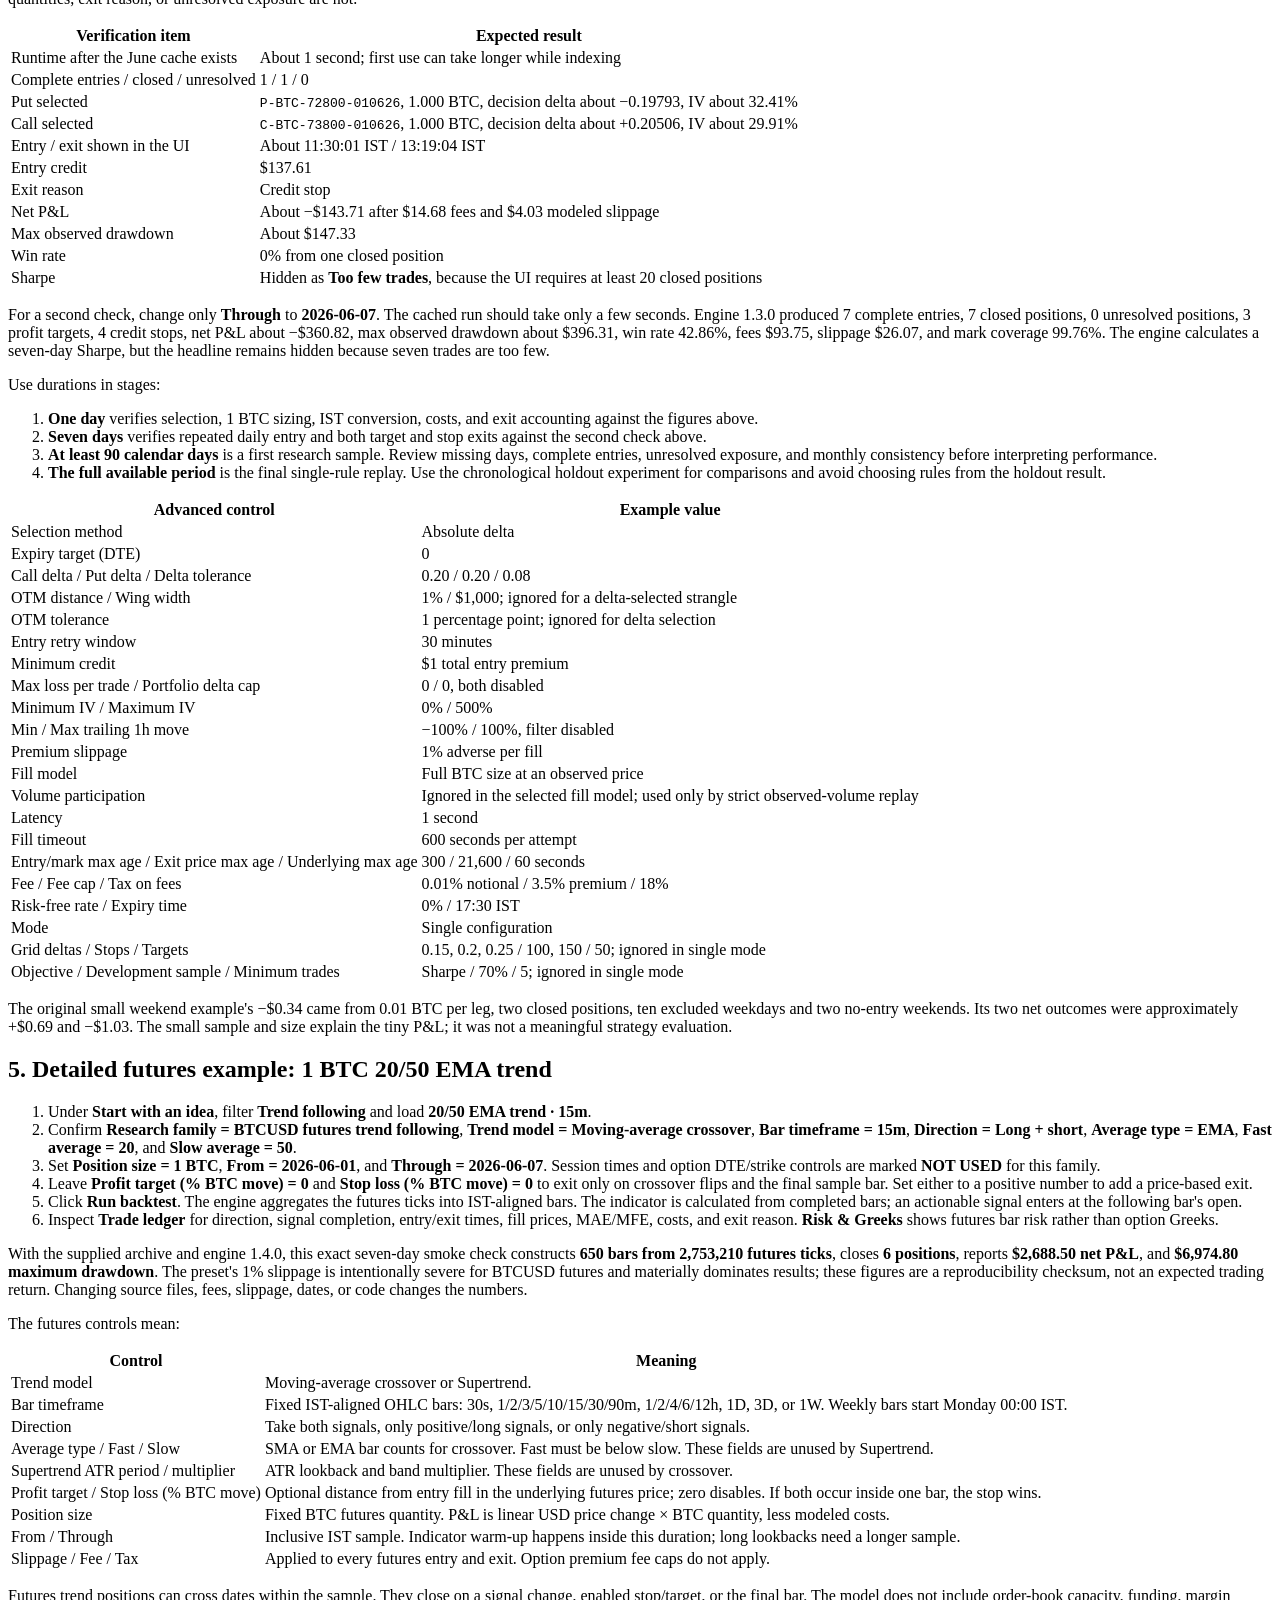
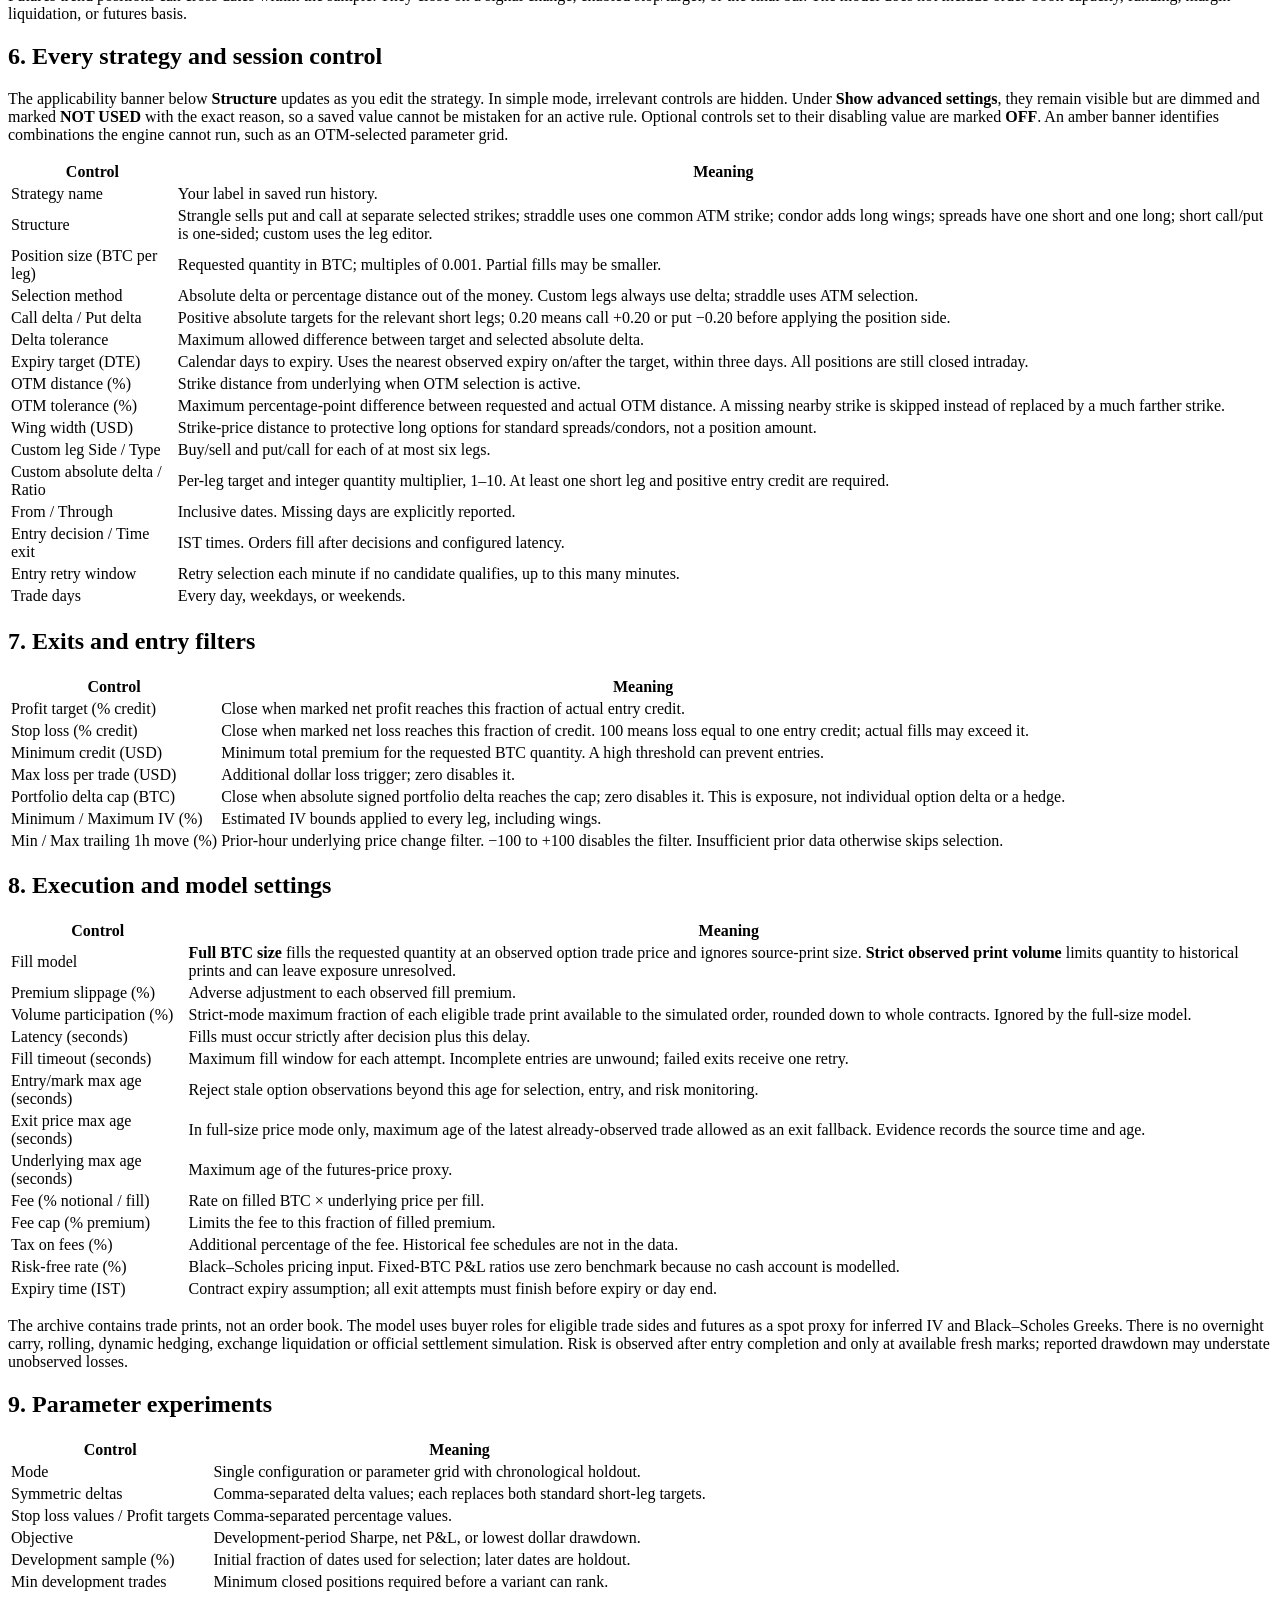
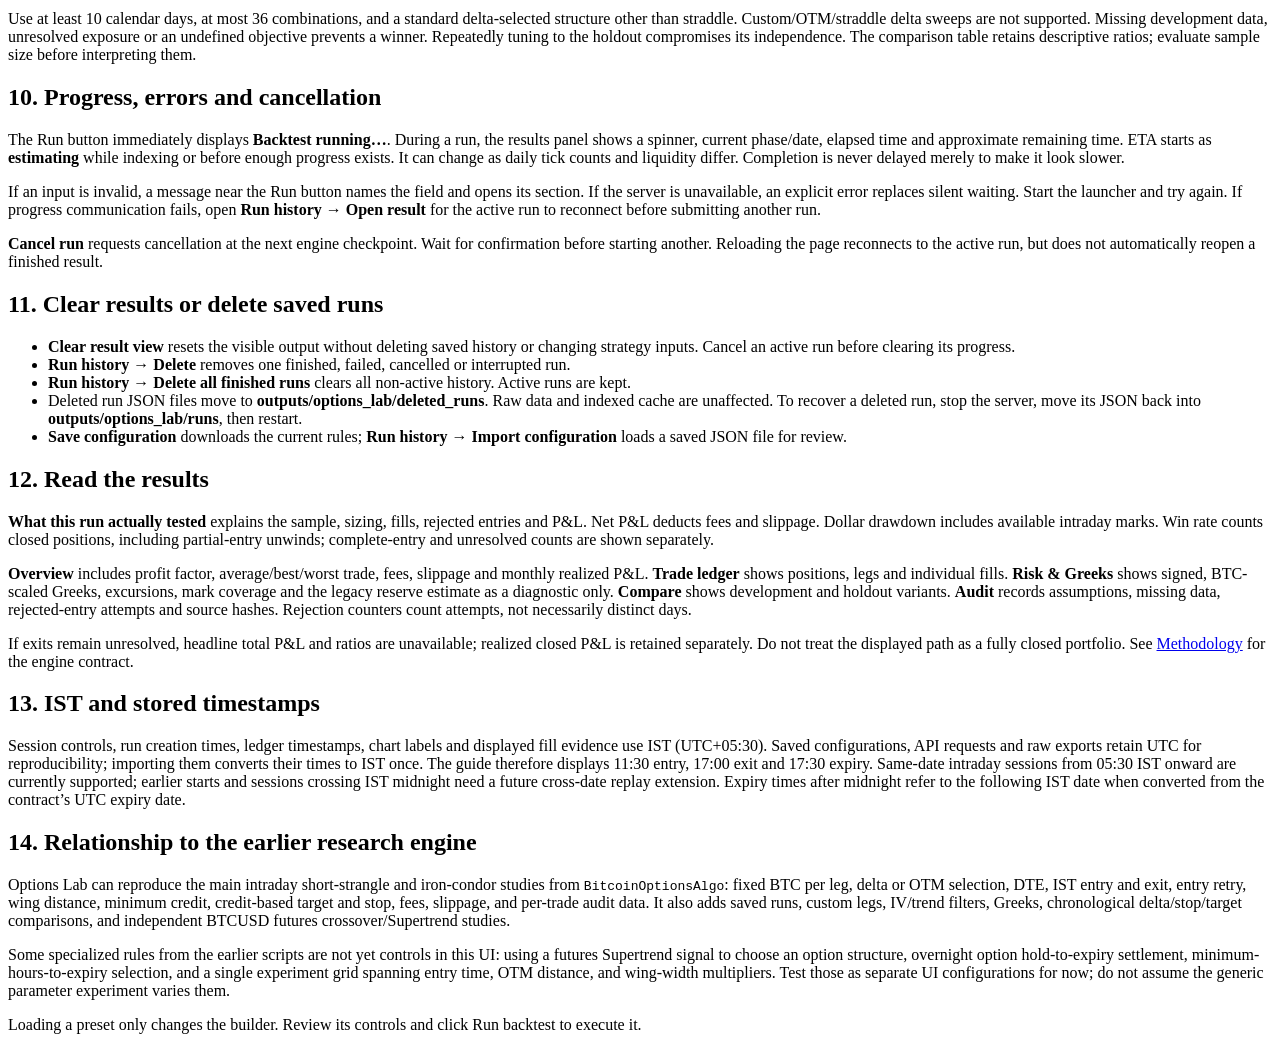
==== commit b63b2a1e: "Add futures trend research and resilient option exits" ====
--- a/app/options_lab/web/guide.html
+++ b/app/options_lab/web/guide.html
@@ -1,16 +1,16 @@
-<!doctype html><html lang="en"><head><meta charset="utf-8"><meta name="viewport" content="width=device-width,initial-scale=1"><title>Usage guide — Options Lab</title><link rel="icon" href="/favicon.svg"><link rel="stylesheet" href="/style.css"></head><body><header><a href="/" class="wordmark">OPTIONS <b>LAB</b></a><nav class="guide-nav"><a href="/" class="secondary">← Workbench</a><a class="secondary" href="/?preset=one-btc-example">Load the guide example</a><a class="secondary" href="/api/presets/one-btc-example" download="one-btc-example.json">↓ Example JSON</a></nav></header><main class="guide-main"><div class="eyebrow">LEARN THE WORKBENCH</div><details class="guide-contents"><summary>Jump to a section</summary><nav><a href="#1-start-the-app">1. Start the app</a><a href="#2-position-size-means-btc">2. Position size means BTC</a><a href="#3-start-from-a-strategy-idea">3. Start from a strategy idea</a><a href="#4-detailed-running-example-1-btc-20-delta-short-strangle">4. Detailed running example: 1 BTC 20-delta short strangle</a><a href="#5-every-strategy-and-session-control">5. Every strategy and session control</a><a href="#6-exits-and-entry-filters">6. Exits and entry filters</a><a href="#7-execution-and-model-settings">7. Execution and model settings</a><a href="#8-parameter-experiments">8. Parameter experiments</a><a href="#9-progress-errors-and-cancellation">9. Progress, errors and cancellation</a><a href="#10-clear-results-or-delete-saved-runs">10. Clear results or delete saved runs</a><a href="#11-read-the-results">11. Read the results</a><a href="#12-ist-and-stored-timestamps">12. IST and stored timestamps</a><a href="#13-relationship-to-the-earlier-research-engine">13. Relationship to the earlier research engine</a></nav></details><article class="prose guide-prose"><h1 id="options-lab-usage-guide">Options Lab usage guide</h1>
+<!doctype html><html lang="en"><head><meta charset="utf-8"><meta name="viewport" content="width=device-width,initial-scale=1"><title>Usage guide — Options Lab</title><link rel="icon" href="/favicon.svg"><link rel="stylesheet" href="/style.css"></head><body><header><a href="/" class="wordmark">OPTIONS <b>LAB</b></a><nav class="guide-nav"><a href="/" class="secondary">← Workbench</a><a class="secondary" href="/?preset=one-btc-example">Load the guide example</a><a class="secondary" href="/api/presets/one-btc-example" download="one-btc-example.json">↓ Example JSON</a></nav></header><main class="guide-main"><div class="eyebrow">LEARN THE WORKBENCH</div><details class="guide-contents"><summary>Jump to a section</summary><nav><a href="#1-start-the-app">1. Start the app</a><a href="#2-position-size-means-btc">2. Position size means BTC</a><a href="#3-start-from-a-strategy-idea">3. Start from a strategy idea</a><a href="#4-detailed-running-example-1-btc-20-delta-short-strangle">4. Detailed running example: 1 BTC 20-delta short strangle</a><a href="#5-detailed-futures-example-1-btc-20-50-ema-trend">5. Detailed futures example: 1 BTC 20/50 EMA trend</a><a href="#6-every-strategy-and-session-control">6. Every strategy and session control</a><a href="#7-exits-and-entry-filters">7. Exits and entry filters</a><a href="#8-execution-and-model-settings">8. Execution and model settings</a><a href="#9-parameter-experiments">9. Parameter experiments</a><a href="#10-progress-errors-and-cancellation">10. Progress, errors and cancellation</a><a href="#11-clear-results-or-delete-saved-runs">11. Clear results or delete saved runs</a><a href="#12-read-the-results">12. Read the results</a><a href="#13-ist-and-stored-timestamps">13. IST and stored timestamps</a><a href="#14-relationship-to-the-earlier-research-engine">14. Relationship to the earlier research engine</a></nav></details><article class="prose guide-prose"><h1 id="options-lab-usage-guide">Options Lab usage guide</h1>
 <p>Choose an idea, set the BTC quantity, select dates, and run. The basic builder keeps execution and model controls under <strong>Show advanced settings</strong>.</p>
 <h2 id="1-start-the-app">1. Start the app</h2>
 <ol><li>Double-click <strong>Start Options Lab.command</strong> in the OptionsLab folder. Leave its Terminal window open.</li><li>Open <strong>http://127.0.0.1:8765/</strong>. Refresh an older tab to load the updated interface.</li><li>The archive strip should show the monthly files in <strong>Desktop/BitcoinFNOData</strong>. Use <strong>Data &amp; coverage</strong> to inspect available months.</li><li>The engine reads local CSVs automatically and caches daily partitions. It never modifies the raw archive.</li></ol>
 <p>A cached replay can finish in seconds. It processes historical events as fast as the computer can, without waiting for market time to pass. The first run against a new month can take longer because it indexes the data.</p>
 <h2 id="2-position-size-means-btc">2. Position size means BTC</h2>
 <p><strong>Position size (BTC per leg) = 1</strong> means a 1 BTC position in each standard leg. A short strangle requests one 1 BTC put and one 1 BTC call. An iron condor requests four 1 BTC legs. Custom leg ratios multiply the base BTC size. One contract represents 0.001 BTC.</p>
-<p>There is no research-capital input or capital-reserve eligibility check in the current UI. The normal <strong>Full BTC size at a fresh observed price</strong> model applies the requested quantity to a fresh observed option price, then applies slippage and fees. It ignores the size of the source print, so it is a price-path backtest rather than proof that 1 BTC could have filled live.</p>
+<p>There is no research-capital input or capital-reserve eligibility check in the current UI. The normal <strong>Full BTC size at an observed price</strong> model applies the requested quantity to an observed option price, then applies slippage and fees. It ignores the size of the source print, so it is a price-path backtest rather than proof that 1 BTC could have filled live. Entries and risk marks obey the normal freshness limit. If an exit cannot find a fresh print, it may use the latest already-observed trade inside <strong>Exit price max age</strong>; the ledger flags that fill and records the source time and age.</p>
 <p>Cash P&amp;L is reported in USD: premium change per BTC × filled BTC, less costs. The chart starts at zero cumulative P&amp;L. Dollar drawdown measures the drop from its previous peak. Percentage account returns, percentage drawdown, CAGR and Calmar are not applicable without an account-capital denominator. Sharpe and Sortino in BTC-size mode use daily dollar P&amp;L, including zero-trade calendar days, with a zero benchmark and √365 annualization. These are fixed-size P&amp;L ratios, not returns on a funded account. The headline ratios are hidden below 20 closed positions; 20 is only a display threshold, not evidence of reliability.</p>
 <p>Previously saved runs retain their original sizing mode and calculations. Reusing their rules in the current UI runs them in BTC-size mode, so old capital constraints no longer apply.</p>
 <h2 id="3-start-from-a-strategy-idea">3. Start from a strategy idea</h2>
-<ol><li>In <strong>Start with an idea</strong>, choose a card, or click <strong>Show all 9 ideas</strong>.</li><li>Filter by Neutral, With wings, Directional, Session study, or Experiments.</li><li>Click <strong>Load strategy</strong>. It loads rules, dates and execution assumptions while preserving your current BTC quantity.</li><li>Review the dates and session in the builder. Cards are templates, not preselected profitable strategies.</li><li>Click <strong>Run backtest</strong>. Loading a card alone never starts a run.</li></ol>
-<div class="table-wrap"><table><thead><tr><th>Idea</th><th>Rules</th></tr></thead><tbody><tr><td>20Δ short strangle</td><td>Sell a 0.20-delta put and call; target 50% of credit, stop at a 100% credit loss.</td></tr><tr><td>20Δ iron condor</td><td>Same shorts with long wings $1,000 farther out.</td></tr><tr><td>Bullish put credit spread</td><td>Sell a 0.25-delta put, buy a put $1,000 lower; require a nonnegative trailing-hour move.</td></tr><tr><td>15Δ wider strangle</td><td>Sell 0.15-delta put and call, tolerance 0.05.</td></tr><tr><td>ATM short straddle</td><td>Sell put and call at a common near-ATM strike; target 25%, stop 100%.</td></tr><tr><td>Bearish call credit spread</td><td>Sell a 0.25-delta call, buy a call $1,000 higher; require a nonpositive trailing-hour move.</td></tr><tr><td>Delta-selected wings</td><td>Sell 0.25-delta put/call and buy 0.10-delta put/call; ratio 1 each, tolerance 0.04.</td></tr><tr><td>Weekend short strangle</td><td>Baseline strangle, weekends only, June 1–14, 2026.</td></tr><tr><td>Delta × stop comparison</td><td>Four variants: delta 0.15/0.20 and stop 100%/150%; June 1–14, 70% development, minimum 3 development trades.</td></tr></tbody></table></div>
+<ol><li>In <strong>Start with an idea</strong>, choose a card, or click <strong>Show all 13 ideas</strong>.</li><li>Filter by Neutral, With wings, Directional options, Trend following, Session study, or Experiments.</li><li>Click <strong>Load strategy</strong>. It loads rules, dates and execution assumptions while preserving your current BTC quantity.</li><li>Review the dates and session in the builder. Cards are templates, not preselected profitable strategies.</li><li>Click <strong>Run backtest</strong>. Loading a card alone never starts a run.</li></ol>
+<div class="table-wrap"><table><thead><tr><th>Idea</th><th>Rules</th></tr></thead><tbody><tr><td>20Δ short strangle</td><td>Sell a 0.20-delta put and call; target 50% of credit, stop at a 100% credit loss.</td></tr><tr><td>20Δ iron condor</td><td>Same shorts with long wings $1,000 farther out.</td></tr><tr><td>Bullish put credit spread</td><td>Sell a 0.25-delta put, buy a put $1,000 lower; require a nonnegative trailing-hour move.</td></tr><tr><td>15Δ wider strangle</td><td>Sell 0.15-delta put and call, tolerance 0.05.</td></tr><tr><td>ATM short straddle</td><td>Sell put and call at a common near-ATM strike; target 25%, stop 100%.</td></tr><tr><td>Bearish call credit spread</td><td>Sell a 0.25-delta call, buy a call $1,000 higher; require a nonpositive trailing-hour move.</td></tr><tr><td>Delta-selected wings</td><td>Sell 0.25-delta put/call and buy 0.10-delta put/call; ratio 1 each, tolerance 0.04.</td></tr><tr><td>Weekend short strangle</td><td>Baseline strangle, weekends only, June 1–14, 2026.</td></tr><tr><td>Delta × stop comparison</td><td>Four variants: delta 0.15/0.20 and stop 100%/150%; June 1–14, 70% development, minimum 3 development trades.</td></tr><tr><td>20/50 EMA trend · 15m</td><td>Long or short BTCUSD after the completed 20 EMA crosses the 50 EMA; execute at the next 15-minute bar open.</td></tr><tr><td>Golden/death 50/200 SMA · 1h</td><td>Long after a 50-hour SMA is above the 200-hour SMA and short when below; next-hour-open execution.</td></tr><tr><td>Supertrend 10 × 3 · 15m</td><td>Long or short from a 10-bar ATR Supertrend with multiplier 3 on 15-minute bars.</td></tr><tr><td>Supertrend 10 × 3 · 1h</td><td>The same Supertrend rules on one-hour bars.</td></tr></tbody></table></div>
 <p>Standard cards generally use June 1–7, 2026, 0 DTE and 11:30–17:00 IST. They use the full-size observed-price proxy. To test historical execution capacity, choose <strong>Show advanced settings → Fill model → Strict observed print volume</strong>. In that mode, participation and the fill timeout apply; 1 BTC can produce partial fills or unresolved exposure.</p>
 <h2 id="4-detailed-running-example-1-btc-20-delta-short-strangle">4. Detailed running example: 1 BTC 20-delta short strangle</h2>
 <p>This is a one-day workflow walkthrough, not a profitability or robustness study. It uses the full-size observed-price proxy. Do not treat its fills as evidence that the historical market had enough depth for a live 1 BTC order.</p>
@@ -20,31 +20,37 @@
 <p>For a second check, change only <strong>Through</strong> to <strong>2026-06-07</strong>. The cached run should take only a few seconds. Engine 1.3.0 produced 7 complete entries, 7 closed positions, 0 unresolved positions, 3 profit targets, 4 credit stops, net P&amp;L about −$360.82, max observed drawdown about $396.31, win rate 42.86%, fees $93.75, slippage $26.07, and mark coverage 99.76%. The engine calculates a seven-day Sharpe, but the headline remains hidden because seven trades are too few.</p>
 <p>Use durations in stages:</p>
 <ol><li><strong>One day</strong> verifies selection, 1 BTC sizing, IST conversion, costs, and exit accounting against the figures above.</li><li><strong>Seven days</strong> verifies repeated daily entry and both target and stop exits against the second check above.</li><li><strong>At least 90 calendar days</strong> is a first research sample. Review missing days, complete entries, unresolved exposure, and monthly consistency before interpreting performance.</li><li><strong>The full available period</strong> is the final single-rule replay. Use the chronological holdout experiment for comparisons and avoid choosing rules from the holdout result.</li></ol>
-<div class="table-wrap"><table><thead><tr><th>Advanced control</th><th>Example value</th></tr></thead><tbody><tr><td>Selection method</td><td>Absolute delta</td></tr><tr><td>Expiry target (DTE)</td><td>0</td></tr><tr><td>Call delta / Put delta / Delta tolerance</td><td>0.20 / 0.20 / 0.08</td></tr><tr><td>OTM distance / Wing width</td><td>1% / $1,000; ignored for a delta-selected strangle</td></tr><tr><td>Entry retry window</td><td>30 minutes</td></tr><tr><td>Minimum credit</td><td>$1 total entry premium</td></tr><tr><td>Max loss per trade / Portfolio delta cap</td><td>0 / 0, both disabled</td></tr><tr><td>Minimum IV / Maximum IV</td><td>0% / 500%</td></tr><tr><td>Min / Max trailing 1h move</td><td>−100% / 100%, filter disabled</td></tr><tr><td>Premium slippage</td><td>1% adverse per fill</td></tr><tr><td>Fill model</td><td>Full BTC size at a fresh observed price</td></tr><tr><td>Volume participation</td><td>Ignored in the selected fill model; used only by strict observed-volume replay</td></tr><tr><td>Latency</td><td>1 second</td></tr><tr><td>Fill timeout</td><td>600 seconds per attempt</td></tr><tr><td>Option max age / Underlying max age</td><td>300 / 60 seconds</td></tr><tr><td>Fee / Fee cap / Tax on fees</td><td>0.01% notional / 3.5% premium / 18%</td></tr><tr><td>Risk-free rate / Expiry time</td><td>0% / 17:30 IST</td></tr><tr><td>Mode</td><td>Single configuration</td></tr><tr><td>Grid deltas / Stops / Targets</td><td>0.15, 0.2, 0.25 / 100, 150 / 50; ignored in single mode</td></tr><tr><td>Objective / Development sample / Minimum trades</td><td>Sharpe / 70% / 5; ignored in single mode</td></tr></tbody></table></div>
+<div class="table-wrap"><table><thead><tr><th>Advanced control</th><th>Example value</th></tr></thead><tbody><tr><td>Selection method</td><td>Absolute delta</td></tr><tr><td>Expiry target (DTE)</td><td>0</td></tr><tr><td>Call delta / Put delta / Delta tolerance</td><td>0.20 / 0.20 / 0.08</td></tr><tr><td>OTM distance / Wing width</td><td>1% / $1,000; ignored for a delta-selected strangle</td></tr><tr><td>OTM tolerance</td><td>1 percentage point; ignored for delta selection</td></tr><tr><td>Entry retry window</td><td>30 minutes</td></tr><tr><td>Minimum credit</td><td>$1 total entry premium</td></tr><tr><td>Max loss per trade / Portfolio delta cap</td><td>0 / 0, both disabled</td></tr><tr><td>Minimum IV / Maximum IV</td><td>0% / 500%</td></tr><tr><td>Min / Max trailing 1h move</td><td>−100% / 100%, filter disabled</td></tr><tr><td>Premium slippage</td><td>1% adverse per fill</td></tr><tr><td>Fill model</td><td>Full BTC size at an observed price</td></tr><tr><td>Volume participation</td><td>Ignored in the selected fill model; used only by strict observed-volume replay</td></tr><tr><td>Latency</td><td>1 second</td></tr><tr><td>Fill timeout</td><td>600 seconds per attempt</td></tr><tr><td>Entry/mark max age / Exit price max age / Underlying max age</td><td>300 / 21,600 / 60 seconds</td></tr><tr><td>Fee / Fee cap / Tax on fees</td><td>0.01% notional / 3.5% premium / 18%</td></tr><tr><td>Risk-free rate / Expiry time</td><td>0% / 17:30 IST</td></tr><tr><td>Mode</td><td>Single configuration</td></tr><tr><td>Grid deltas / Stops / Targets</td><td>0.15, 0.2, 0.25 / 100, 150 / 50; ignored in single mode</td></tr><tr><td>Objective / Development sample / Minimum trades</td><td>Sharpe / 70% / 5; ignored in single mode</td></tr></tbody></table></div>
 <p>The original small weekend example&#x27;s −$0.34 came from 0.01 BTC per leg, two closed positions, ten excluded weekdays and two no-entry weekends. Its two net outcomes were approximately +$0.69 and −$1.03. The small sample and size explain the tiny P&amp;L; it was not a meaningful strategy evaluation.</p>
-<h2 id="5-every-strategy-and-session-control">5. Every strategy and session control</h2>
+<h2 id="5-detailed-futures-example-1-btc-20-50-ema-trend">5. Detailed futures example: 1 BTC 20/50 EMA trend</h2>
+<ol><li>Under <strong>Start with an idea</strong>, filter <strong>Trend following</strong> and load <strong>20/50 EMA trend · 15m</strong>.</li><li>Confirm <strong>Research family = BTCUSD futures trend following</strong>, <strong>Trend model = Moving-average crossover</strong>, <strong>Bar timeframe = 15m</strong>, <strong>Direction = Long + short</strong>, <strong>Average type = EMA</strong>, <strong>Fast average = 20</strong>, and <strong>Slow average = 50</strong>.</li><li>Set <strong>Position size = 1 BTC</strong>, <strong>From = 2026-06-01</strong>, and <strong>Through = 2026-06-07</strong>. Session times and option DTE/strike controls are marked <strong>NOT USED</strong> for this family.</li><li>Leave <strong>Profit target (% BTC move) = 0</strong> and <strong>Stop loss (% BTC move) = 0</strong> to exit only on crossover flips and the final sample bar. Set either to a positive number to add a price-based exit.</li><li>Click <strong>Run backtest</strong>. The engine aggregates the futures ticks into IST-aligned bars. The indicator is calculated from completed bars; an actionable signal enters at the following bar&#x27;s open.</li><li>Inspect <strong>Trade ledger</strong> for direction, signal completion, entry/exit times, fill prices, MAE/MFE, costs, and exit reason. <strong>Risk &amp; Greeks</strong> shows futures bar risk rather than option Greeks.</li></ol>
+<p>With the supplied archive and engine 1.4.0, this exact seven-day smoke check constructs <strong>650 bars from 2,753,210 futures ticks</strong>, closes <strong>6 positions</strong>, reports <strong>$2,688.50 net P&amp;L</strong>, and <strong>$6,974.80 maximum drawdown</strong>. The preset&#x27;s 1% slippage is intentionally severe for BTCUSD futures and materially dominates results; these figures are a reproducibility checksum, not an expected trading return. Changing source files, fees, slippage, dates, or code changes the numbers.</p>
+<p>The futures controls mean:</p>
+<div class="table-wrap"><table><thead><tr><th>Control</th><th>Meaning</th></tr></thead><tbody><tr><td>Trend model</td><td>Moving-average crossover or Supertrend.</td></tr><tr><td>Bar timeframe</td><td>Fixed IST-aligned OHLC bars: 30s, 1/2/3/5/10/15/30/90m, 1/2/4/6/12h, 1D, 3D, or 1W. Weekly bars start Monday 00:00 IST.</td></tr><tr><td>Direction</td><td>Take both signals, only positive/long signals, or only negative/short signals.</td></tr><tr><td>Average type / Fast / Slow</td><td>SMA or EMA bar counts for crossover. Fast must be below slow. These fields are unused by Supertrend.</td></tr><tr><td>Supertrend ATR period / multiplier</td><td>ATR lookback and band multiplier. These fields are unused by crossover.</td></tr><tr><td>Profit target / Stop loss (% BTC move)</td><td>Optional distance from entry fill in the underlying futures price; zero disables. If both occur inside one bar, the stop wins.</td></tr><tr><td>Position size</td><td>Fixed BTC futures quantity. P&amp;L is linear USD price change × BTC quantity, less modeled costs.</td></tr><tr><td>From / Through</td><td>Inclusive IST sample. Indicator warm-up happens inside this duration; long lookbacks need a longer sample.</td></tr><tr><td>Slippage / Fee / Tax</td><td>Applied to every futures entry and exit. Option premium fee caps do not apply.</td></tr></tbody></table></div>
+<p>Futures trend positions can cross dates within the sample. They close on a signal change, enabled stop/target, or the final bar. The model does not include order-book capacity, funding, margin liquidation, or futures basis.</p>
+<h2 id="6-every-strategy-and-session-control">6. Every strategy and session control</h2>
 <p>The applicability banner below <strong>Structure</strong> updates as you edit the strategy. In simple mode, irrelevant controls are hidden. Under <strong>Show advanced settings</strong>, they remain visible but are dimmed and marked <strong>NOT USED</strong> with the exact reason, so a saved value cannot be mistaken for an active rule. Optional controls set to their disabling value are marked <strong>OFF</strong>. An amber banner identifies combinations the engine cannot run, such as an OTM-selected parameter grid.</p>
-<div class="table-wrap"><table><thead><tr><th>Control</th><th>Meaning</th></tr></thead><tbody><tr><td>Strategy name</td><td>Your label in saved run history.</td></tr><tr><td>Structure</td><td>Strangle sells put and call at separate selected strikes; straddle uses one common ATM strike; condor adds long wings; spreads have one short and one long; short call/put is one-sided; custom uses the leg editor.</td></tr><tr><td>Position size (BTC per leg)</td><td>Requested quantity in BTC; multiples of 0.001. Partial fills may be smaller.</td></tr><tr><td>Selection method</td><td>Absolute delta or percentage distance out of the money. Custom legs always use delta; straddle uses ATM selection.</td></tr><tr><td>Call delta / Put delta</td><td>Positive absolute targets for the relevant short legs; 0.20 means call +0.20 or put −0.20 before applying the position side.</td></tr><tr><td>Delta tolerance</td><td>Maximum allowed difference between target and selected absolute delta.</td></tr><tr><td>Expiry target (DTE)</td><td>Calendar days to expiry. Uses the nearest observed expiry on/after the target, within three days. All positions are still closed intraday.</td></tr><tr><td>OTM distance (%)</td><td>Strike distance from underlying when OTM selection is active.</td></tr><tr><td>Wing width (USD)</td><td>Strike-price distance to protective long options for standard spreads/condors, not a position amount.</td></tr><tr><td>Custom leg Side / Type</td><td>Buy/sell and put/call for each of at most six legs.</td></tr><tr><td>Custom absolute delta / Ratio</td><td>Per-leg target and integer quantity multiplier, 1–10. At least one short leg and positive entry credit are required.</td></tr><tr><td>From / Through</td><td>Inclusive dates. Missing days are explicitly reported.</td></tr><tr><td>Entry decision / Time exit</td><td>IST times. Orders fill after decisions and configured latency.</td></tr><tr><td>Entry retry window</td><td>Retry selection each minute if no candidate qualifies, up to this many minutes.</td></tr><tr><td>Trade days</td><td>Every day, weekdays, or weekends.</td></tr></tbody></table></div>
-<h2 id="6-exits-and-entry-filters">6. Exits and entry filters</h2>
+<div class="table-wrap"><table><thead><tr><th>Control</th><th>Meaning</th></tr></thead><tbody><tr><td>Strategy name</td><td>Your label in saved run history.</td></tr><tr><td>Structure</td><td>Strangle sells put and call at separate selected strikes; straddle uses one common ATM strike; condor adds long wings; spreads have one short and one long; short call/put is one-sided; custom uses the leg editor.</td></tr><tr><td>Position size (BTC per leg)</td><td>Requested quantity in BTC; multiples of 0.001. Partial fills may be smaller.</td></tr><tr><td>Selection method</td><td>Absolute delta or percentage distance out of the money. Custom legs always use delta; straddle uses ATM selection.</td></tr><tr><td>Call delta / Put delta</td><td>Positive absolute targets for the relevant short legs; 0.20 means call +0.20 or put −0.20 before applying the position side.</td></tr><tr><td>Delta tolerance</td><td>Maximum allowed difference between target and selected absolute delta.</td></tr><tr><td>Expiry target (DTE)</td><td>Calendar days to expiry. Uses the nearest observed expiry on/after the target, within three days. All positions are still closed intraday.</td></tr><tr><td>OTM distance (%)</td><td>Strike distance from underlying when OTM selection is active.</td></tr><tr><td>OTM tolerance (%)</td><td>Maximum percentage-point difference between requested and actual OTM distance. A missing nearby strike is skipped instead of replaced by a much farther strike.</td></tr><tr><td>Wing width (USD)</td><td>Strike-price distance to protective long options for standard spreads/condors, not a position amount.</td></tr><tr><td>Custom leg Side / Type</td><td>Buy/sell and put/call for each of at most six legs.</td></tr><tr><td>Custom absolute delta / Ratio</td><td>Per-leg target and integer quantity multiplier, 1–10. At least one short leg and positive entry credit are required.</td></tr><tr><td>From / Through</td><td>Inclusive dates. Missing days are explicitly reported.</td></tr><tr><td>Entry decision / Time exit</td><td>IST times. Orders fill after decisions and configured latency.</td></tr><tr><td>Entry retry window</td><td>Retry selection each minute if no candidate qualifies, up to this many minutes.</td></tr><tr><td>Trade days</td><td>Every day, weekdays, or weekends.</td></tr></tbody></table></div>
+<h2 id="7-exits-and-entry-filters">7. Exits and entry filters</h2>
 <div class="table-wrap"><table><thead><tr><th>Control</th><th>Meaning</th></tr></thead><tbody><tr><td>Profit target (% credit)</td><td>Close when marked net profit reaches this fraction of actual entry credit.</td></tr><tr><td>Stop loss (% credit)</td><td>Close when marked net loss reaches this fraction of credit. 100 means loss equal to one entry credit; actual fills may exceed it.</td></tr><tr><td>Minimum credit (USD)</td><td>Minimum total premium for the requested BTC quantity. A high threshold can prevent entries.</td></tr><tr><td>Max loss per trade (USD)</td><td>Additional dollar loss trigger; zero disables it.</td></tr><tr><td>Portfolio delta cap (BTC)</td><td>Close when absolute signed portfolio delta reaches the cap; zero disables it. This is exposure, not individual option delta or a hedge.</td></tr><tr><td>Minimum / Maximum IV (%)</td><td>Estimated IV bounds applied to every leg, including wings.</td></tr><tr><td>Min / Max trailing 1h move (%)</td><td>Prior-hour underlying price change filter. −100 to +100 disables the filter. Insufficient prior data otherwise skips selection.</td></tr></tbody></table></div>
-<h2 id="7-execution-and-model-settings">7. Execution and model settings</h2>
-<div class="table-wrap"><table><thead><tr><th>Control</th><th>Meaning</th></tr></thead><tbody><tr><td>Fill model</td><td><strong>Full BTC size</strong> fills the requested quantity at a fresh observed option trade price and ignores source-print size. <strong>Strict observed print volume</strong> limits quantity to historical prints and can leave exposure unresolved.</td></tr><tr><td>Premium slippage (%)</td><td>Adverse adjustment to each observed fill premium.</td></tr><tr><td>Volume participation (%)</td><td>Strict-mode maximum fraction of each eligible trade print available to the simulated order, rounded down to whole contracts. Ignored by the full-size model.</td></tr><tr><td>Latency (seconds)</td><td>Fills must occur strictly after decision plus this delay.</td></tr><tr><td>Fill timeout (seconds)</td><td>Maximum fill window for each attempt. Incomplete entries are unwound; failed exits receive one retry.</td></tr><tr><td>Option max age (seconds)</td><td>Reject stale option observations beyond this age.</td></tr><tr><td>Underlying max age (seconds)</td><td>Maximum age of the futures-price proxy.</td></tr><tr><td>Fee (% notional / fill)</td><td>Rate on filled BTC × underlying price per fill.</td></tr><tr><td>Fee cap (% premium)</td><td>Limits the fee to this fraction of filled premium.</td></tr><tr><td>Tax on fees (%)</td><td>Additional percentage of the fee. Historical fee schedules are not in the data.</td></tr><tr><td>Risk-free rate (%)</td><td>Black–Scholes pricing input. Fixed-BTC P&amp;L ratios use zero benchmark because no cash account is modelled.</td></tr><tr><td>Expiry time (IST)</td><td>Contract expiry assumption; all exit attempts must finish before expiry or day end.</td></tr></tbody></table></div>
+<h2 id="8-execution-and-model-settings">8. Execution and model settings</h2>
+<div class="table-wrap"><table><thead><tr><th>Control</th><th>Meaning</th></tr></thead><tbody><tr><td>Fill model</td><td><strong>Full BTC size</strong> fills the requested quantity at an observed option trade price and ignores source-print size. <strong>Strict observed print volume</strong> limits quantity to historical prints and can leave exposure unresolved.</td></tr><tr><td>Premium slippage (%)</td><td>Adverse adjustment to each observed fill premium.</td></tr><tr><td>Volume participation (%)</td><td>Strict-mode maximum fraction of each eligible trade print available to the simulated order, rounded down to whole contracts. Ignored by the full-size model.</td></tr><tr><td>Latency (seconds)</td><td>Fills must occur strictly after decision plus this delay.</td></tr><tr><td>Fill timeout (seconds)</td><td>Maximum fill window for each attempt. Incomplete entries are unwound; failed exits receive one retry.</td></tr><tr><td>Entry/mark max age (seconds)</td><td>Reject stale option observations beyond this age for selection, entry, and risk monitoring.</td></tr><tr><td>Exit price max age (seconds)</td><td>In full-size price mode only, maximum age of the latest already-observed trade allowed as an exit fallback. Evidence records the source time and age.</td></tr><tr><td>Underlying max age (seconds)</td><td>Maximum age of the futures-price proxy.</td></tr><tr><td>Fee (% notional / fill)</td><td>Rate on filled BTC × underlying price per fill.</td></tr><tr><td>Fee cap (% premium)</td><td>Limits the fee to this fraction of filled premium.</td></tr><tr><td>Tax on fees (%)</td><td>Additional percentage of the fee. Historical fee schedules are not in the data.</td></tr><tr><td>Risk-free rate (%)</td><td>Black–Scholes pricing input. Fixed-BTC P&amp;L ratios use zero benchmark because no cash account is modelled.</td></tr><tr><td>Expiry time (IST)</td><td>Contract expiry assumption; all exit attempts must finish before expiry or day end.</td></tr></tbody></table></div>
 <p>The archive contains trade prints, not an order book. The model uses buyer roles for eligible trade sides and futures as a spot proxy for inferred IV and Black–Scholes Greeks. There is no overnight carry, rolling, dynamic hedging, exchange liquidation or official settlement simulation. Risk is observed after entry completion and only at available fresh marks; reported drawdown may understate unobserved losses.</p>
-<h2 id="8-parameter-experiments">8. Parameter experiments</h2>
+<h2 id="9-parameter-experiments">9. Parameter experiments</h2>
 <div class="table-wrap"><table><thead><tr><th>Control</th><th>Meaning</th></tr></thead><tbody><tr><td>Mode</td><td>Single configuration or parameter grid with chronological holdout.</td></tr><tr><td>Symmetric deltas</td><td>Comma-separated delta values; each replaces both standard short-leg targets.</td></tr><tr><td>Stop loss values / Profit targets</td><td>Comma-separated percentage values.</td></tr><tr><td>Objective</td><td>Development-period Sharpe, net P&amp;L, or lowest dollar drawdown.</td></tr><tr><td>Development sample (%)</td><td>Initial fraction of dates used for selection; later dates are holdout.</td></tr><tr><td>Min development trades</td><td>Minimum closed positions required before a variant can rank.</td></tr></tbody></table></div>
 <p>Use at least 10 calendar days, at most 36 combinations, and a standard delta-selected structure other than straddle. Custom/OTM/straddle delta sweeps are not supported. Missing development data, unresolved exposure or an undefined objective prevents a winner. Repeatedly tuning to the holdout compromises its independence. The comparison table retains descriptive ratios; evaluate sample size before interpreting them.</p>
-<h2 id="9-progress-errors-and-cancellation">9. Progress, errors and cancellation</h2>
+<h2 id="10-progress-errors-and-cancellation">10. Progress, errors and cancellation</h2>
 <p>The Run button immediately displays <strong>Backtest running…</strong>. During a run, the results panel shows a spinner, current phase/date, elapsed time and approximate remaining time. ETA starts as <strong>estimating</strong> while indexing or before enough progress exists. It can change as daily tick counts and liquidity differ. Completion is never delayed merely to make it look slower.</p>
 <p>If an input is invalid, a message near the Run button names the field and opens its section. If the server is unavailable, an explicit error replaces silent waiting. Start the launcher and try again. If progress communication fails, open <strong>Run history → Open result</strong> for the active run to reconnect before submitting another run.</p>
 <p><strong>Cancel run</strong> requests cancellation at the next engine checkpoint. Wait for confirmation before starting another. Reloading the page reconnects to the active run, but does not automatically reopen a finished result.</p>
-<h2 id="10-clear-results-or-delete-saved-runs">10. Clear results or delete saved runs</h2>
+<h2 id="11-clear-results-or-delete-saved-runs">11. Clear results or delete saved runs</h2>
 <ul><li><strong>Clear result view</strong> resets the visible output without deleting saved history or changing strategy inputs. Cancel an active run before clearing its progress.</li><li><strong>Run history → Delete</strong> removes one finished, failed, cancelled or interrupted run.</li><li><strong>Run history → Delete all finished runs</strong> clears all non-active history. Active runs are kept.</li><li>Deleted run JSON files move to <strong>outputs/options_lab/deleted_runs</strong>. Raw data and indexed cache are unaffected. To recover a deleted run, stop the server, move its JSON back into <strong>outputs/options_lab/runs</strong>, then restart.</li><li><strong>Save configuration</strong> downloads the current rules; <strong>Run history → Import configuration</strong> loads a saved JSON file for review.</li></ul>
-<h2 id="11-read-the-results">11. Read the results</h2>
+<h2 id="12-read-the-results">12. Read the results</h2>
 <p><strong>What this run actually tested</strong> explains the sample, sizing, fills, rejected entries and P&amp;L. Net P&amp;L deducts fees and slippage. Dollar drawdown includes available intraday marks. Win rate counts closed positions, including partial-entry unwinds; complete-entry and unresolved counts are shown separately.</p>
 <p><strong>Overview</strong> includes profit factor, average/best/worst trade, fees, slippage and monthly realized P&amp;L. <strong>Trade ledger</strong> shows positions, legs and individual fills. <strong>Risk &amp; Greeks</strong> shows signed, BTC-scaled Greeks, excursions, mark coverage and the legacy reserve estimate as a diagnostic only. <strong>Compare</strong> shows development and holdout variants. <strong>Audit</strong> records assumptions, missing data, rejected-entry attempts and source hashes. Rejection counters count attempts, not necessarily distinct days.</p>
 <p>If exits remain unresolved, headline total P&amp;L and ratios are unavailable; realized closed P&amp;L is retained separately. Do not treat the displayed path as a fully closed portfolio. See <a href="/methodology">Methodology</a> for the engine contract.</p>
-<h2 id="12-ist-and-stored-timestamps">12. IST and stored timestamps</h2>
+<h2 id="13-ist-and-stored-timestamps">13. IST and stored timestamps</h2>
 <p>Session controls, run creation times, ledger timestamps, chart labels and displayed fill evidence use IST (UTC+05:30). Saved configurations, API requests and raw exports retain UTC for reproducibility; importing them converts their times to IST once. The guide therefore displays 11:30 entry, 17:00 exit and 17:30 expiry. Same-date intraday sessions from 05:30 IST onward are currently supported; earlier starts and sessions crossing IST midnight need a future cross-date replay extension. Expiry times after midnight refer to the following IST date when converted from the contract’s UTC expiry date.</p>
-<h2 id="13-relationship-to-the-earlier-research-engine">13. Relationship to the earlier research engine</h2>
-<p>Options Lab can reproduce the main intraday short-strangle and iron-condor studies from <code>BitcoinOptionsAlgo</code>: fixed BTC per leg, delta or OTM selection, DTE, IST entry and exit, entry retry, wing distance, minimum credit, credit-based target and stop, fees, slippage, and per-trade audit data. It also adds saved runs, custom legs, IV/trend filters, Greeks, and chronological delta/stop/target comparisons.</p>
-<p>Some specialized rules from the earlier scripts are not yet controls in this UI: Supertrend-generated directional entries and flip exits, overnight hold-to-expiry settlement, minimum-hours-to-expiry selection, and a single experiment grid spanning entry time, OTM distance, and wing-width multipliers. Test those as separate UI configurations for now; do not assume the generic parameter experiment varies them.</p></article><div class="info-banner">Loading a preset only changes the builder. Review its controls and click Run backtest to execute it.</div></main></body></html>+<h2 id="14-relationship-to-the-earlier-research-engine">14. Relationship to the earlier research engine</h2>
+<p>Options Lab can reproduce the main intraday short-strangle and iron-condor studies from <code>BitcoinOptionsAlgo</code>: fixed BTC per leg, delta or OTM selection, DTE, IST entry and exit, entry retry, wing distance, minimum credit, credit-based target and stop, fees, slippage, and per-trade audit data. It also adds saved runs, custom legs, IV/trend filters, Greeks, chronological delta/stop/target comparisons, and independent BTCUSD futures crossover/Supertrend studies.</p>
+<p>Some specialized rules from the earlier scripts are not yet controls in this UI: using a futures Supertrend signal to choose an option structure, overnight option hold-to-expiry settlement, minimum-hours-to-expiry selection, and a single experiment grid spanning entry time, OTM distance, and wing-width multipliers. Test those as separate UI configurations for now; do not assume the generic parameter experiment varies them.</p></article><div class="info-banner">Loading a preset only changes the builder. Review its controls and click Run backtest to execute it.</div></main></body></html>
